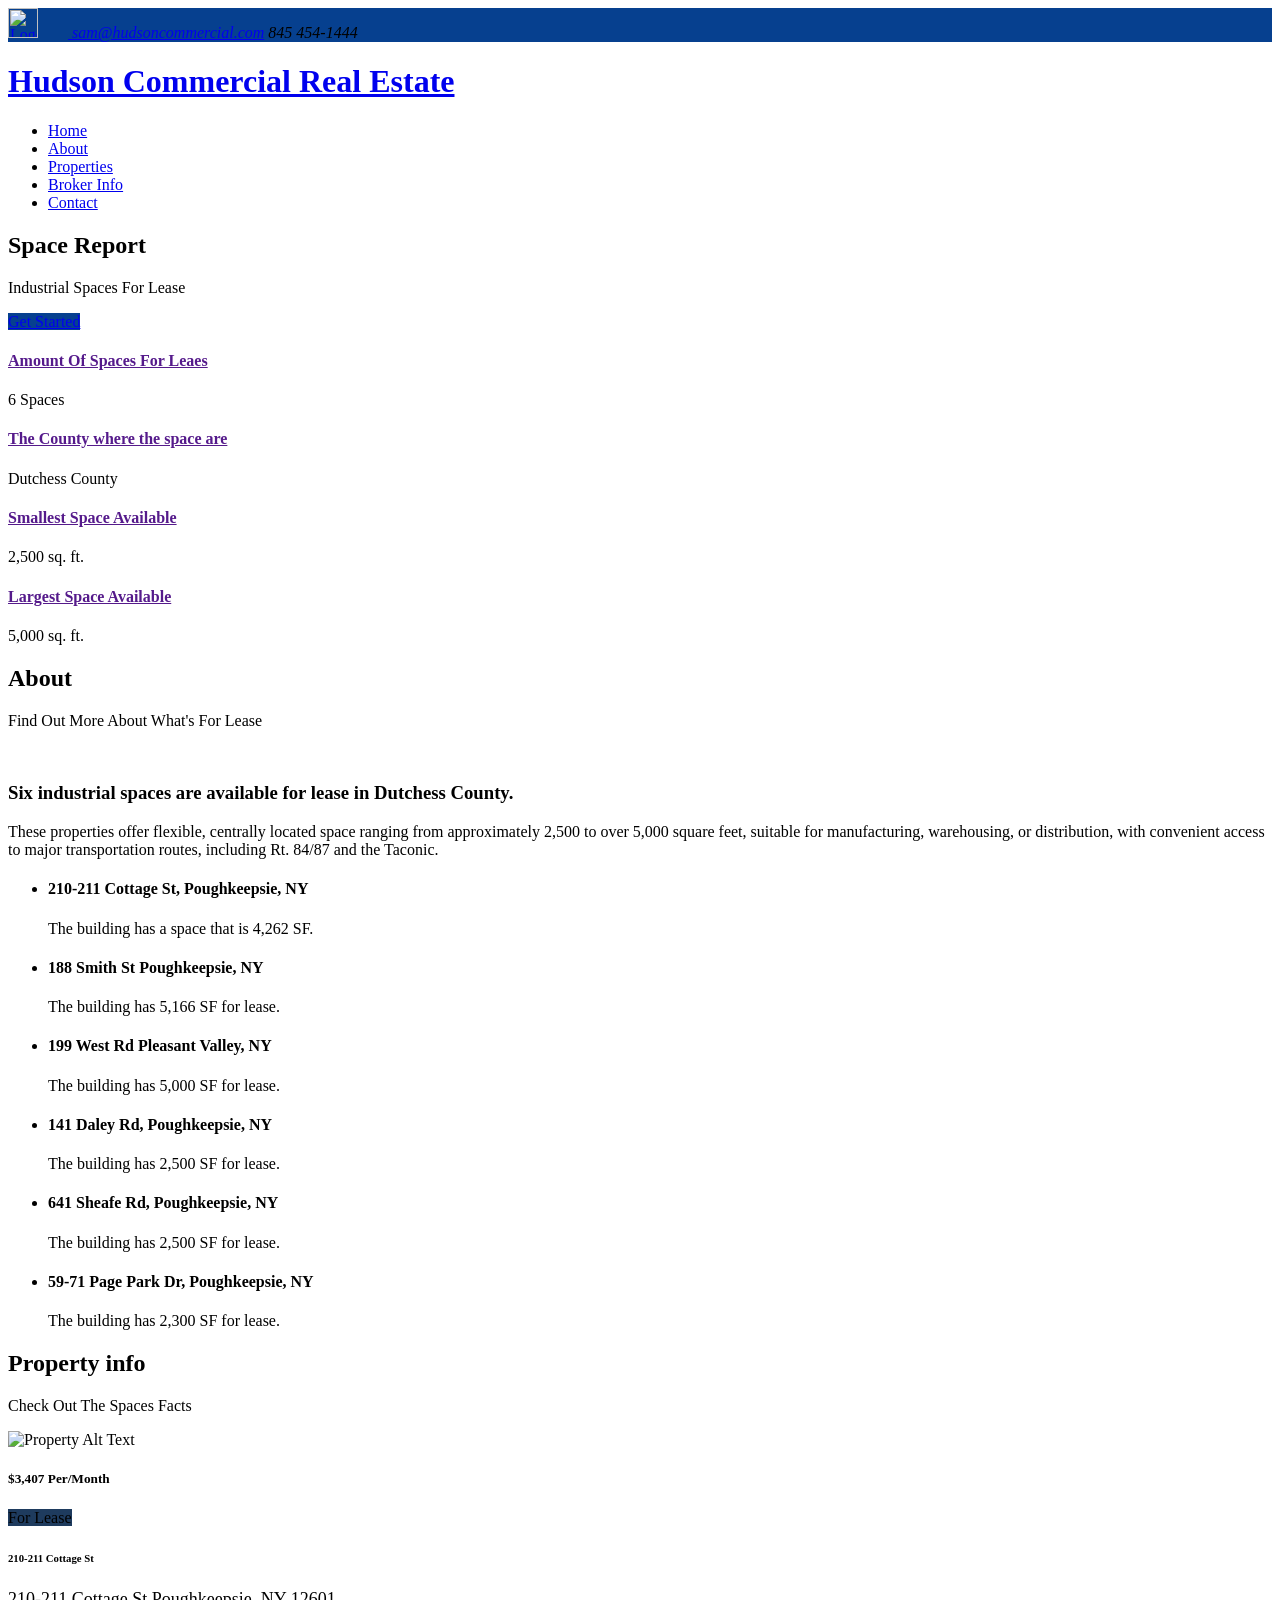
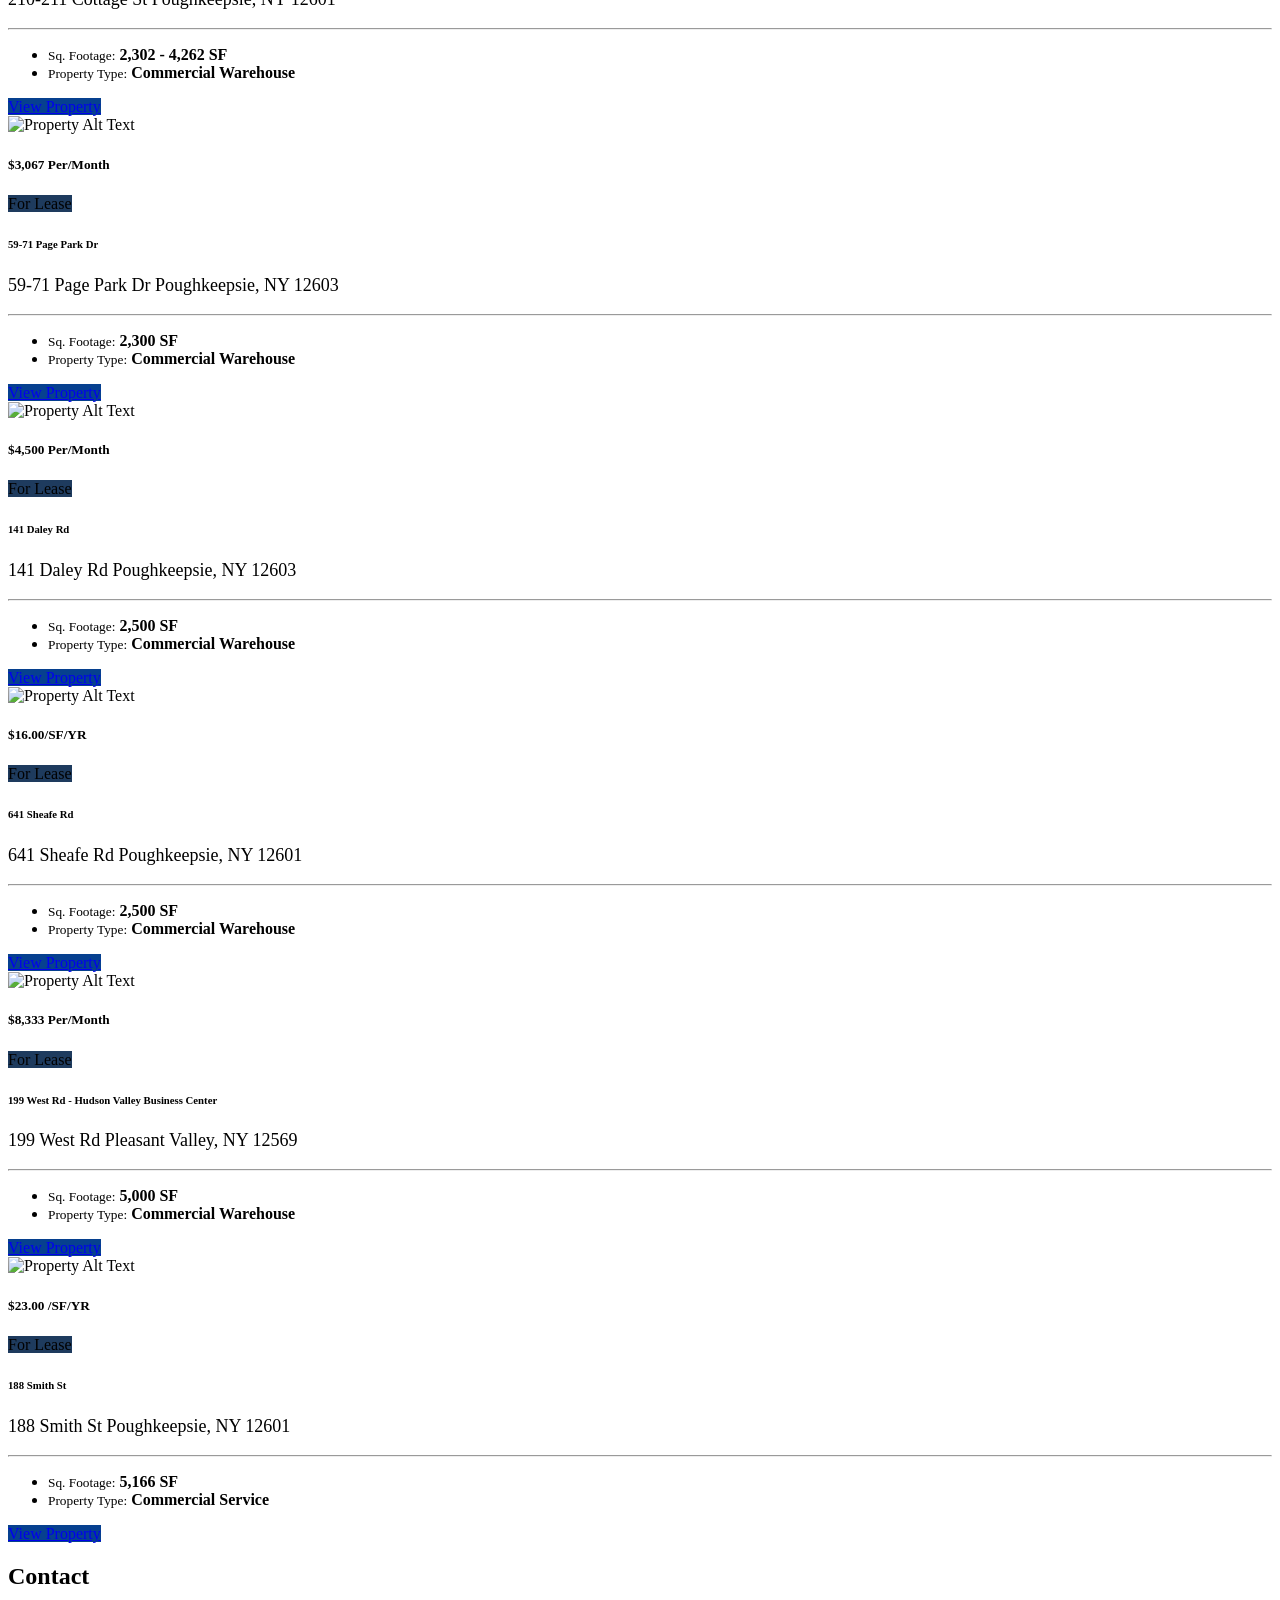
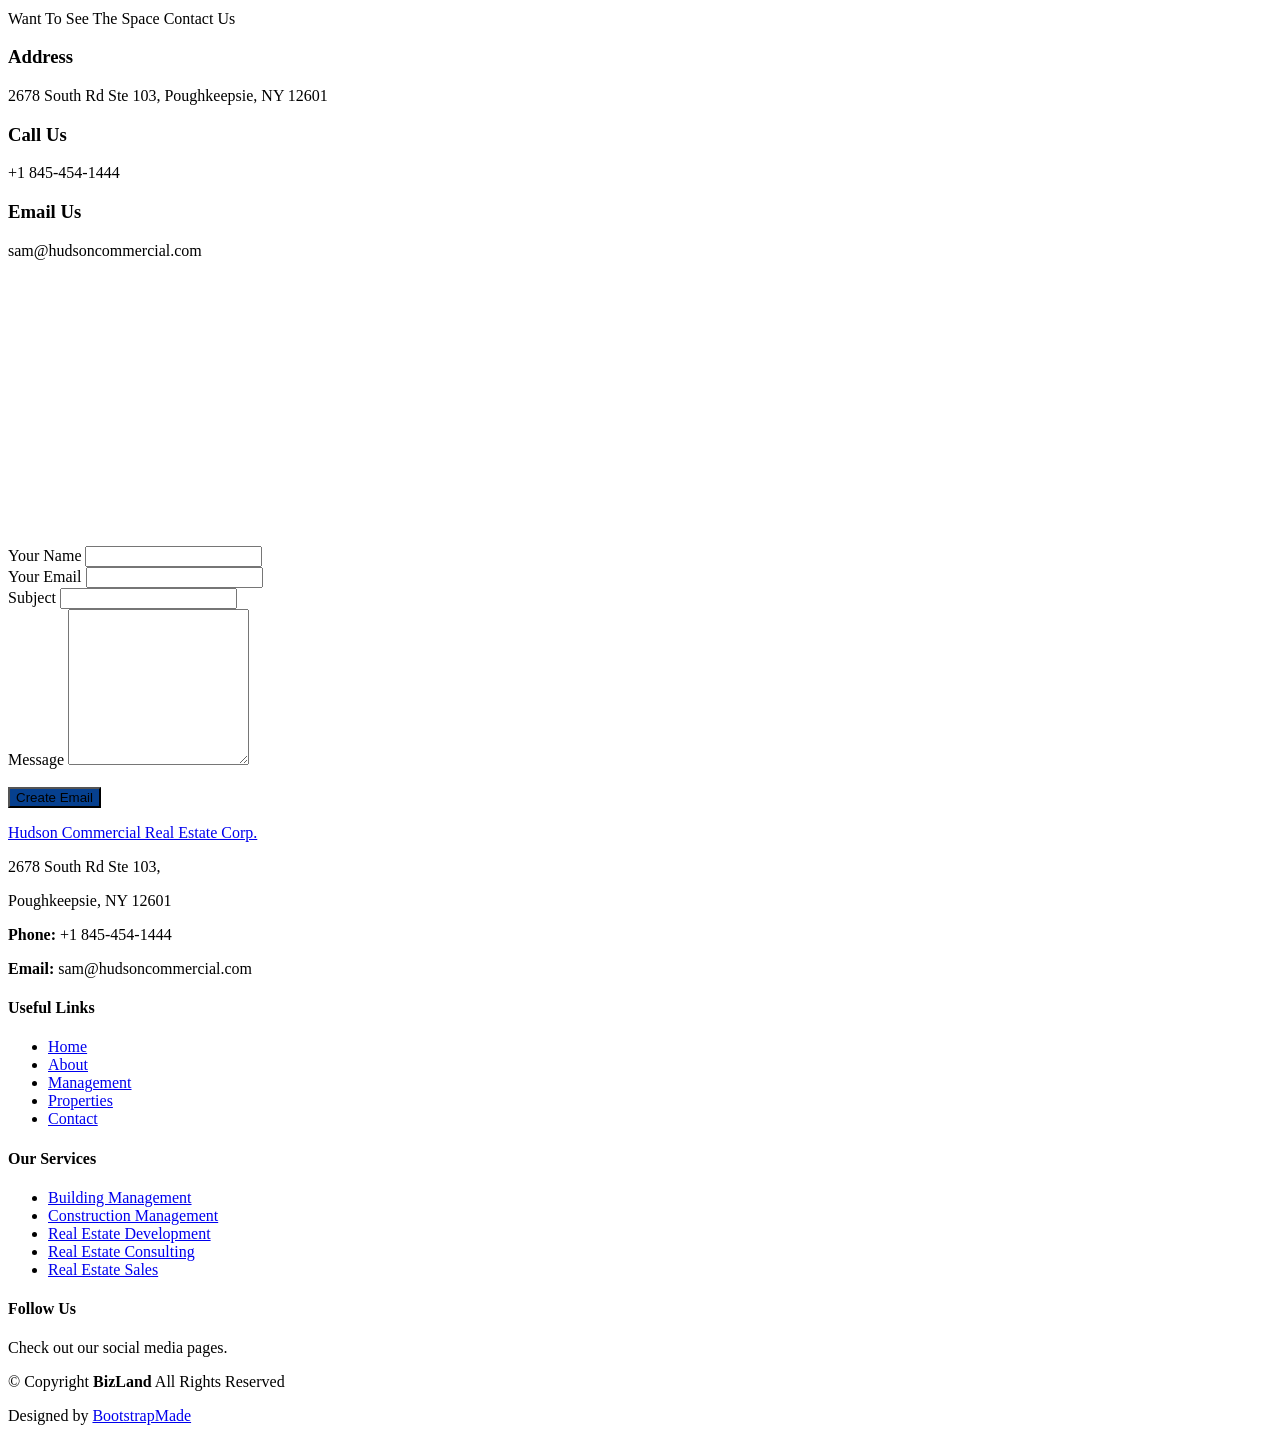
==== index.html @ bbd08343 "Add files via upload" ====
<html lang="en">
   <head>
      <meta charset="utf-8">
      <meta content="width=device-width, initial-scale=1.0" name="viewport">
      <title>Property Report</title>
      <meta name="description" content="">
      <meta name="keywords" content="">
      <!-- Favicons -->
      <link href="assets/img/favicon.png" rel="icon">
      <link href="assets/img/apple-touch-icon.png" rel="apple-touch-icon">
      <!-- Fonts -->
      <link href="https://fonts.googleapis.com" rel="preconnect">
      <link href="https://fonts.gstatic.com" rel="preconnect" crossorigin="">
      <link href="https://fonts.googleapis.com/css2?family=Roboto:ital,wght@0,100;0,300;0,400;0,500;0,700;0,900;1,100;1,300;1,400;1,500;1,700;1,900&amp;family=Open+Sans:ital,wght@0,300;0,400;0,500;0,600;0,700;0,800;1,300;1,400;1,500;1,600;1,700;1,800&amp;family=Montserrat:ital,wght@0,100;0,200;0,300;0,400;0,500;0,600;0,700;0,800;0,900;1,100;1,200;1,300;1,400;1,500;1,600;1,700;1,800;1,900&amp;display=swap" rel="stylesheet">
      <!-- Vendor CSS Files -->
      <link href="assets/vendor/bootstrap/css/bootstrap.min.css" rel="stylesheet">
      <link href="assets/vendor/bootstrap-icons/bootstrap-icons.css" rel="stylesheet">
      <link href="assets/vendor/aos/aos.css" rel="stylesheet">
      <link href="assets/vendor/glightbox/css/glightbox.min.css" rel="stylesheet">
      <link href="assets/vendor/swiper/swiper-bundle.min.css" rel="stylesheet">
      <!-- Main CSS File -->
      <link href="assets/css/main.css" rel="stylesheet">
      <!-- =======================================================
         * Template Name: BizLand
         * Template URL: https://bootstrapmade.com/bizland-bootstrap-business-template/
         * Updated: Dec 05 2024 with Bootstrap v5.3.3
         * Author: BootstrapMade.com
         * License: https://bootstrapmade.com/license/
         ======================================================== -->
      <style type="text/css">
         .hudson-background { background: rgb(30, 59, 94, 1.0) !important; }
         .theam-background {background: rgb(6, 64, 143, 1.0) !important; }
         .hudson-color {color: rgb(6, 64, 143, 1.0) !important; }
         .hudson-color-2 { color: rgb(30, 59, 94, 1.0) !important; }
         .navbar-logo {
         width: 30px; /* Adjust size as needed for a 'small' navbar */
         height: 30px; /* Must be equal to width for a perfect circle */
         margin-right: 30px;  }
         .info-image-1 { background: url(assets/img/5-Orchard-Dr-Gardiner-NY-Building-Photo-1-LargeHighDefinition.jpeg) !important;  width: 100%;
         background-repeat: no-repeat !important; /* Prevents the image from tiling */
         background-position: left top !important; /* Positions the image to the left and centers it vertically */
         background-size: 100% 50%  !important; /* The image will take up 50% of the div's width and 100% of its height */  }
         .info-image-2 { background: url(assets/img/5-Orchard-Dr-Gardiner-NY-Building-Photo-2-LargeHighDefinition.jpeg) !important; background-size: cover; object-fit: cover;  }
         .info-image-3 { background: url(assets/img/5-Orchard-Dr-Gardiner-NY-Building-Photo-3-LargeHighDefinition.jpeg) !important;  background-size: cover; object-fit: cover; }
         .info-image-4 { background: url(assets/img/5-Orchard-Dr-Gardiner-NY-Building-Photo-4-LargeHighDefinition.jpeg) !important; background-size: cover;  }
         .info-image-5 { background: url(assets/img/5-Orchard-Dr-Gardiner-NY-Building-Photo-5-LargeHighDefinition.jpeg) !important; background-size: cover;  }
         .info-image-6 { background: url(assets/img/5-Orchard-Dr-Gardiner-NY-Building-Photo-71-LargeHighDefinition.jpeg) !important; background-size: cover;  }
         .icon-box { position: absolute; top: 48%; /* 1. Specify a width to prevent stretching to full container width */
         right: 10; /* Move the left edge to the center of the container */
         left: 50%;
         transform: translateX(-50%); /* Shift the div back by half of its own width */ background: rgb(6, 64, 143, 1.0) !important; padding-left: 1em; padding-right: 1em; padding-top:  .4em; padding-bottom: .4em;  
         border-radius: 50%; } .icon-box i {font-size: 2em !important; color: white;}
         .map-container {
         display: none; /* Initially hide the iframe wrappers */
         }
         .modal-overlay {
         position: fixed !important;
         top: 0 !important;
         left: 0 !important;
         width: 100% !important;
         height: 100% !important;
         display: flex !important;
         justify-content: center !important; /* Horizontally center */
         align-items: center !important; /* Vertically center */
         overflow-y: auto !important; /* Allows scrolling if content is too long */
         z-index: 1000 !important; /* Ensure it's above other content */
         }
         .modal-content {
         /* Add max-height and overflow for internal scrolling if needed */
         max-height: 90vh !important; /* Example: 90% of viewport height */
         overflow-y: auto !important;
         /* Other styling like background, padding, width, etc. */
         }
         .card-pargh { font-size: 18px !important; }
         .description-area {
         /* Optional: Add some padding and a subtle background for visual separation */
         padding: 19px;
         background-color: #f9f9f9;
         border: 1px solid #ddd;
         margin: 19px 0;
         }
         .description-area h2 {
         /* Align the H2 heading to the left */
         text-align: left;
         /* Custom font color for the H2 */
         color: #333333; /* Dark gray for good contrast */
         /* Optional: Add some bottom margin to space it from the paragraph */
         margin-bottom: 15px;
         }
         .description-area p {
         /* Align the paragraphs to the left (default, but good practice to be explicit) */
         text-align: left;
         /* Set a specific line height for improved readability */
         /* A unitless value (like 1.6) is often recommended as it's relative to the font size */
         line-height: 1.6;
         /* Custom font color for the paragraphs */
         color: #666666; /* Medium gray for body text */
         /* Optional: Add some margin between paragraphs */
         margin-bottom: 10px; font-size: 18px;
         }
      </style>
   </head>
   <body class="index-page" data-aos-easing="ease-in-out" data-aos-duration="600" data-aos-delay="0" style="">
      <header id="header" class="header sticky-top" style="">
         <div class="topbar d-flex align-items-center theam-background">
            <div class="container d-flex justify-content-center justify-content-md-between">
               <div class="contact-info d-flex align-items-center">
                  <a class="navbar-brand" href="#">
                     <!-- Your circular logo image -->
                     <img src="assets/img/hudson-logo.png" alt="Logo" class="rounded-circle navbar-logo">
                  </a>
                  <i class="bi bi-envelope d-flex align-items-center"><a href="mailto:contact@example.com">sam@hudsoncommercial.com</a></i>
                  <i class="bi bi-phone d-flex align-items-center ms-4"><span> 845 454-1444</span></i> 
               </div>
               <div class="social-links d-none d-md-flex align-items-center">
                  <a href="#" class="twitter"><i class="bi bi-twitter-x"></i></a>
                  <a href="#" class="facebook"><i class="bi bi-facebook"></i></a>
                  <a href="#" class="instagram"><i class="bi bi-instagram"></i></a>
                  <a href="#" class="linkedin"><i class="bi bi-linkedin"></i></a>
               </div>
            </div>
         </div>
         <!-- End Top Bar -->
         <div class="branding d-flex align-items-cente ">
            <div class="container position-relative d-flex align-items-center justify-content-between ">
               <a href="index.html" class="logo d-flex align-items-center">
                  <!-- Uncomment the line below if you also wish to use an image logo -->
                  <!-- <img src="assets/img/logo.png" alt=""> -->
                  <h1 class="sitename">Hudson Commercial Real Estate</h1>
               </a>
               <nav id="navmenu" class="navmenu">
                  <ul>
                     <li><a href="#hero" class="active">Home</a></li>
                     <li><a href="#about" class="">About</a></li>
                     <li><a href="#services" class="">Properties</a></li>
                     <li><a href="#contact">Broker Info</a></li>
                     <li><a href="https://hudsoncommercial.com/contact-us/">Contact</a></li>
                  </ul>
                  <i class="mobile-nav-toggle d-xl-none bi bi-list"></i>
               </nav>
            </div>
         </div>
      </header>
      <div class="map-container">
         <div class="iframe-wrapper iframe-wrapper-1" id="iframe-wrapper-1"><iframe src="https://www.google.com/maps/embed?pb=!1m18!1m12!1m3!1d3060.1870969831466!2d-73.91137085!3d41.70460755!2m3!1f0!2f0!3f0!3m2!1i1024!2i768!4f13.1!3m3!1m2!1s0x89dd3e400e9f55cb%3A0x87702b2f8b1eff83!2s211%20Cottage%20St%2C%20Poughkeepsie%2C%20NY%2012601!5e1!3m2!1sen!2sus!4v1775674823720!5m2!1sen!2sus" width="100%" height="450" style="border:0;" allowfullscreen="" loading="lazy" referrerpolicy="no-referrer-when-downgrade"> </iframe></div>
         <div class="iframe-wrapper iframe-wrapper-2" id="iframe-wrapper-2"><iframe src="https://www.google.com/maps/embed?pb=!1m18!1m12!1m3!1d3061.000473585792!2d-73.869902!3d41.687515!2m3!1f0!2f0!3f0!3m2!1i1024!2i768!4f13.1!3m3!1m2!1s0x89dd3fa36d5b34f7%3A0x848980ee70659f3c!2s59-71%20Page%20Park%20Dr%2C%20Poughkeepsie%2C%20NY%2012603!5e1!3m2!1sen!2sus!4v1775678125288!5m2!1sen!2sus" width="100%" height="450" style="border:0;" allowfullscreen="" loading="lazy" referrerpolicy="no-referrer-when-downgrade"> </iframe></div>
         <div class="iframe-wrapper iframe-wrapper-3" id="iframe-wrapper-3"><iframe src="https://www.google.com/maps/embed?pb=!1m18!1m12!1m3!1d3063.14643917421!2d-73.861043!3d41.64239149999999!2m3!1f0!2f0!3f0!3m2!1i1024!2i768!4f13.1!3m3!1m2!1s0x89dd3f4ba29a5469%3A0xeea9fef266dafb98!2s141%20Daley%20Rd%2C%20Poughkeepsie%2C%20NY%2012603!5e1!3m2!1sen!2sus!4v1775676896110!5m2!1sen!2sus" width="100%" height="450" style="border:0;" allowfullscreen="" loading="lazy" referrerpolicy="no-referrer-when-downgrade"> </iframe></div>
         <div class="iframe-wrapper iframe-wrapper-4" id="iframe-wrapper-4"><iframe src="https://www.google.com/maps/embed?pb=!1m18!1m12!1m3!1d3063.5856989203385!2d-73.92043009999999!3d41.633150199999996!2m3!1f0!2f0!3f0!3m2!1i1024!2i768!4f13.1!3m3!1m2!1s0x89dd3943888a9257%3A0x2d242b1c44c6fe84!2s641%20Sheafe%20Rd%2C%20Poughkeepsie%2C%20NY%2012601!5e1!3m2!1sen!2sus!4v1775679401184!5m2!1sen!2sus" width="100%" height="450" style="border:0;" allowfullscreen="" loading="lazy" referrerpolicy="no-referrer-when-downgrade"> </iframe></div>
         <div class="iframe-wrapper iframe-wrapper-5" id="iframe-wrapper-5"></div>
         <div class="iframe-wrapper iframe-wrapper-6" id="iframe-wrapper-6"><iframe src="https://www.google.com/maps/embed?pb=!1m18!1m12!1m3!1d3058.0861478057527!2d-73.84411759999999!3d41.7487311!2m3!1f0!2f0!3f0!3m2!1i1024!2i768!4f13.1!3m3!1m2!1s0x89dd152b63036137%3A0xfafc36930ddccd22!2s199%20W%20Rd%2C%20Pleasant%20Valley%2C%20NY%2012569!5e1!3m2!1sen!2sus!4v1775679539633!5m2!1sen!2sus" width="100%" height="450" style="border:0;" allowfullscreen="" loading="lazy" referrerpolicy="no-referrer-when-downgrade"> </iframe></div>
         <div class="iframe-wrapper iframe-wrapper-7" id="iframe-wrapper-7"><iframe src="https://www.google.com/maps/embed?pb=!1m18!1m12!1m3!1d3059.9433695615894!2d-73.9117478!3d41.7097282!2m3!1f0!2f0!3f0!3m2!1i1024!2i768!4f13.1!3m3!1m2!1s0x89dd3e3e07d4f131%3A0x4b4c34282e385823!2s188%20Smith%20St%2C%20Poughkeepsie%2C%20NY%2012601!5e1!3m2!1sen!2sus!4v1775747627592!5m2!1sen!2sus" width="100%" height="450" style="border:0;" allowfullscreen="" loading="lazy" referrerpolicy="no-referrer-when-downgrade"> </iframe></div>
      </div>
      <div class="images-container">
         <ul class="image-carousel-ul-1" style="display: none;">
            <li>https://ahprd1cdn.csgpimgs.com/i2/NuUvurIJ-VdqM_gkvAG-KY5hFElKwYYz94vBrfq9hys/116/image.jpg</li>
            <li>https://ahprd1cdn.csgpimgs.com/i2/xMiUA_UReYCeS0p5wuU1pAgfZwQDkhMu0FxPTjTZ210/115/image.jpg</li>
            <li>https://ahprd1cdn.csgpimgs.com/i2/6PCxcMmse7Z_lY0U5V_CAw1Zz7S01igSC4N4bNVWdPg/115/image.jpg</li>
         </ul>
         <ul class="image-carousel-ul-2" style="display: none;">
            <li>https://ahprd1cdn.csgpimgs.com/i2/sRUMAVTJGWnsOvuWjMdIC75r_i6dR8Ukw2QbmXzZLYM/116/image.jpg</li>
            <li>https://ahprd1cdn.csgpimgs.com/i2/fqxgM85B303MPTmJGvmmfTelv9K7gBVQHZ4z7GUh2WQ/116/image.jpg</li>
            <li>https://ahprd1cdn.csgpimgs.com/i2/L8qHOyGFGd97J11oWTTYLD3X0ZVKF48drXFomi6f7Mo/116/image.jpg</li>
         </ul>
         <ul class="image-carousel-ul-3" style="display: none;">
            <li>https://ahprd1cdn.csgpimgs.com/i2/YgAiqptpr4pjtHTENX58vfKWBln6x2o9dJBPz8ZYHjI/116/image.jpg</li>
            <li>https://ahprd1cdn.csgpimgs.com/i2/DjPdha6n4rSc9tHDyuaZBM04WUWZFbtBk7QdCmOiJ-4/116/image.jpg</li>
            <li>https://ahprd1cdn.csgpimgs.com/i2/v_Cjs3R5kFL1kP55_XYhRzx1KPRqh-X9a6ufdOJ5GX0/116/image.jpg</li>
         </ul>
         <ul class="image-carousel-ul-4" style="display: none;">
            <li>https://ahprd1cdn.csgpimgs.com/i2/CeH___U27_6OOO7dNR3dTCDh5ZsmYHaEdU9Uo0lATpQ/116/image.jpg</li>
            <li>https://ahprd1cdn.csgpimgs.com/i2/ImwI_1AhLgUgXvNW4Z9T6J8dgHGnA-cSgDVrffLQvPA/116/image.jpg</li>
            <li>https://ahprd1cdn.csgpimgs.com/i2/SNzw0llweQvYObghaAS8Smqyy3SYS7PFJlpmCrlKXxA/116/image.jpg</li>
         </ul>
         <ul class="image-carousel-ul-6" style="display: none;">
            <li>https://ahprd1cdn.csgpimgs.com/i2/rIwuqyXby-SIJmEpJfGdt4RLEw8y11_Y4O1RfsCxRZM/116/image.jpg</li>
            <li>https://ahprd1cdn.csgpimgs.com/i2/Q6kRyvmHsiBzavv6RWt7I8e3FkKjJXrkjgzHj17KbOg/116/image.jpg</li>
            <li>https://ahprd1cdn.csgpimgs.com/i2/OcvTzRtaAtm4kW-PC4L4R8Q6pW7H0JbILIBCVP5Zahc/116/image.jpg</li>
         </ul>
         <ul class="image-carousel-ul-7" style="display: none;">
            <li>https://ahprd1cdn.csgpimgs.com/i2/ZIwTBERGWwepySC6AuTWBY2Ad0F1JDrnmL4-8EE7mVM/116/image.jpg</li>
            <li>https://ahprd1cdn.csgpimgs.com/i2/6bi3Af6H5d0diRNvDKYJHGyUMtW8oQYz5fZuhV8tDTE/116/image.jpg</li>
            <li>https://ahprd1cdn.csgpimgs.com/i2/NECBscnmFGNXvLIsRT6YMB65DFAOrVWeDj1yxosEfBQ/116/image.jpg</li>
         </ul>
         <main class="main">
            <!-- Hero Section -->
            <section id="hero" class="hero section light-background">
               <div class="container">
                  <div class="row gy-4">
                     <div class="col-lg-6 order-2 order-lg-1 d-flex flex-column justify-content-center aos-init aos-animate" data-aos="zoom-out">
                        <h1> <span class="text-white">Space Report</span></h1>
                        <p class="text-white">Industrial Spaces For Lease</p>
                        <div class="d-flex">
                           <a href="#about" class="btn-get-started theam-background">Get Started</a>
                        </div>
                     </div>
                  </div>
               </div>
            </section>
            <!-- /Hero Section -->
            <!-- Featured Services Section -->
            <section id="featured-services" class="featured-services section">
               <div class="container">
                  <div class="row gy-4">
                     <div class="col-xl-3 col-md-6 d-flex aos-init aos-animate" data-aos="fade-up" data-aos-delay="100">
                        <div class="service-item  position-relative">
                           <div class="icon"><i class="bi bi-building"></i></div>
                           <h4><a href="" class="stretched-link">Amount Of Spaces For Leaes</a></h4>
                           <p>6 Spaces</p>
                        </div>
                     </div>
                     <!-- End Service Item -->
                     <div class="col-xl-3 col-md-6 d-flex aos-init aos-animate" data-aos="fade-up" data-aos-delay="200">
                        <div class="service-item  position-relative">
                           <div class="icon"><i class="bi bi-map"></i></div>
                           <h4><a href="" class="stretched-link">The County where the space are</a></h4>
                           <p>Dutchess County</p>
                        </div>
                     </div>
                     <!-- End Service Item -->
                     <div class="col-xl-3 col-md-6 d-flex aos-init aos-animate" data-aos="fade-up" data-aos-delay="300">
                        <div class="service-item  position-relative">
                           <div class="icon"><i class="bi bi-bounding-box-circles icon"></i></div>
                           <h4><a href="" class="stretched-link">Smallest Space Available 
                              </a>
                           </h4>
                           <p>2,500 sq. ft.</p>
                        </div>
                     </div>
                     <!-- End Service Item -->
                     <div class="col-xl-3 col-md-6 d-flex aos-init aos-animate" data-aos="fade-up" data-aos-delay="400">
                        <div class="service-item  position-relative">
                           <div class="icon"><i class="bi bi-bounding-box-circles icon"></i></div>
                           <h4><a href="" class="stretched-link">Largest Space Available
                              </a>
                           </h4>
                           <p>5,000 sq. ft.</p>
                        </div>
                     </div>
                     <!-- End Service Item -->
                  </div>
               </div>
            </section>
            <!-- /Featured Services Section -->
            <!-- About Section -->
            <section id="about" class="about section light-background">
               <!-- Section Title -->
               <div class="container section-title aos-init aos-animate" data-aos="fade-up">
                  <h2>About</h2>
                  <p><span>Find Out More</span> <span class="description-title"> About What's For Lease</span></p>
               </div>
               <!-- End Section Title -->
               <div class="container">
                  <div class="row gy-3">
                     <div class="col-lg-6 aos-init aos-animate" data-aos="fade-up" data-aos-delay="100">
                        <img src="https://ahprd1cdn.csgpimgs.com/i2/t_MPcFRcac7rGZuu7KFJRXldT0KovMXsyDG348RxuHg/116/image.jpg" alt="" class="img-fluid">
                        <img src="https://ahprd1cdn.csgpimgs.com/i2/ZqhGUkuxzmQEkLInpJs2rgpmDDu73T2DAAThCFLs9tw/116/image.jpg " alt="" class="img-fluid mt-3"> 
                     </div>
                     <div class="col-lg-6 d-flex flex-column justify-content-center aos-init aos-animate" data-aos="fade-up" data-aos-delay="200">
                        <div class="about-content ps-0 ps-lg-3">
                           <h3>Six industrial spaces are available for lease in Dutchess County.</h3>
                           <p class="fst-italic">
                              These properties offer flexible, centrally located space ranging from approximately 2,500 to over 5,000 square feet, suitable for manufacturing, warehousing, or distribution, with convenient access to major transportation routes, including Rt. 84/87 and the Taconic. 
                           </p>
                           <ul>
                              <li>
                                 <i class="bi bi-building"></i>
                                 <div>
                                    <h4>210-211 Cottage St, Poughkeepsie, NY  </h4>
                                    <p>The building has a space that is 4,262 SF.</p>
                                 </div>
                              </li>
                              <li>
                                 <i class="bi bi-building"></i>
                                 <div>
                                    <h4>188 Smith St Poughkeepsie, NY</h4>
                                    <p>The building has 5,166 SF for lease.</p>
                                 </div>
                              </li>
                              <li>
                                 <i class="bi bi-building"></i>
                                 <div>
                                    <h4>199 West Rd Pleasant Valley, NY </h4>
                                    <p> 
                                       The building has 5,000 SF for lease.
                                    </p>
                                 </div>
                              </li>
                              <li>
                                 <i class="bi bi-building"></i>
                                 <div>
                                    <h4>141 Daley Rd, Poughkeepsie, NY </h4>
                                    <p> 
                                       The building has 2,500 SF for lease.
                                    </p>
                                 </div>
                              </li>
                              <li>
                                 <i class="bi bi-building"></i>
                                 <div>
                                    <h4>641 Sheafe Rd, Poughkeepsie, NY </h4>
                                    <p> 
                                       The building has 2,500 SF for lease.
                                    </p>
                                 </div>
                              </li>
                              <li>
                                 <i class="bi bi-building"></i>
                                 <div>
                                    <h4>59-71 Page Park Dr, Poughkeepsie, NY </h4>
                                    <p> 
                                       The building has 2,300  SF for lease.
                                    </p>
                                 </div>
                              </li>
                           </ul>
                        </div>
                     </div>
                  </div>
               </div>
            </section>
      </div>
      </div>
      <!-- Services Section -->
      <section id="services" class="services section">
      <!-- Section Title -->
      <div class="container section-title mb-4 card-container aos-init aos-animate" data-aos="fade-up" id="property-cards-container">
      <h2>Property info</h2>
      <p class="mb-4"><span>Check Out The</span> <span class="description-title">Spaces Facts</span></p>
      <div class="row mt-4 property-row">
      <div class="col-lg-4 col-md-6 aos-init aos-animate" data-aos="fade-up" data-aos-delay="500">
      <div class="card h-100 shadow-sm card-1" id="card-1">
      <!-- Property Image -->
      <img src="https://ahprd1cdn.csgpimgs.com/i2/NuUvurIJ-VdqM_gkvAG-KY5hFElKwYYz94vBrfq9hys/116/image.jpg" class="card-img-top" alt="Property Alt Text">
      <div class="">
      <i class=""></i>       
      </div>
      <!-- Card Body Content -->
      <div class="card-body">
      <!-- Price and Property Type -->
      <div class="d-flex justify-content-between align-items-center mb-2">
      <h5 class="card-title mb-0">$3,407 Per/Month</h5>
      <span class="badge hudson-background text-white">For Lease</span>
      </div>
      <!-- Property Title/Name -->
      <h6 class="card-subtitle mb-2 text-muted">210-211 Cottage St</h6>
      <!-- Location -->
      <p class="card-text card-pargh">
      <i class="fas fa-map-marker-alt"></i> 210-211 Cottage St Poughkeepsie, NY 12601
      </p>
      <hr>
      <!-- Key Specs -->
      <ul class="list-group list-group-flush">
      <li class="list-group-item d-flex justify-content-between align-items-center">
      <small>Sq. Footage:</small>
      <strong> 2,302 - 4,262 SF </strong>  
      </li>
      <li class="list-group-item d-flex justify-content-between align-items-center">
      <small>Property Type:</small>
      <strong>Commercial Warehouse</strong>
      </li>
      </ul>
      </div>
      <!-- Card Footer / Action Button -->
      <div class="card-footer">
      <a href="#" class="btn theam-background text-white w-100" data-bs-toggle="modal" data-bs-target="#myLargeModal" data-target="#myLargeModal" data-street-address="210-211 Cottage St Poughkeepsie, NY 12601" data-building-name="210-211 Cottage St" data-property-type="Warehouse" data-price="$3,407 per month" data-description="The property is 210-211 Cottage St, a Warehouse building located in Fishkill Submarket. The buildings location is 210-211 Cottage St Poughkeepsie, NY 12601. This is a Warehouse building that sits on a 3.23 AC Lot and was built in 1968. What is available to lease at this location is 2,302 SF. The max amount of space you can lease here would be 4,262 SF. The onwers are asking for rent $3,407 - 
         $8,908 Per Month" data-year-built="1968" data-zoning="LI" data-square-feet="2,302 SF" data-smallest-space="540 SF" data-lease-type="Modified Gross" data-drive-ins="1 tot./12' w x 12' h" data-land-acres="3.23 AC" data-property-county="Fishkill Submarket" data-property-map="iframe-wrapper-1" data-modal-images="image-carousel-ul-1"> View Property</a>
      </div>
      </div>
      </div>
      <!-- End Service Item -->
      <div class="col-lg-4 col-md-6 aos-init aos-animate" data-aos="fade-up" data-aos-delay="500">
      <div class="card h-100 shadow-sm card-2" id="card-2">
      <!-- Property Image -->
      <img src="https://ahprd1cdn.csgpimgs.com/i2/sRUMAVTJGWnsOvuWjMdIC75r_i6dR8Ukw2QbmXzZLYM/116/image.jpg" class="card-img-top" alt="Property Alt Text">
      <div class="">
      <i class=""></i>       
      </div>
      <!-- Card Body Content -->
      <div class="card-body">
      <!-- Price and Property Type -->
      <div class="d-flex justify-content-between align-items-center mb-2">
      <h5 class="card-title mb-0">$3,067 Per/Month</h5>
      <span class="badge hudson-background text-white">For Lease</span>
      </div>
      <!-- Property Title/Name -->
      <h6 class="card-subtitle mb-2 text-muted">59-71 Page Park Dr</h6>
      <!-- Location -->
      <p class="card-text card-pargh">
      <i class="fas fa-map-marker-alt"></i> 59-71 Page Park Dr Poughkeepsie, NY 12603
      </p>
      <hr>
      <!-- Key Specs -->
      <ul class="list-group list-group-flush">
      <li class="list-group-item d-flex justify-content-between align-items-center">
      <small>Sq. Footage:</small>
      <strong>2,300 SF </strong>  
      </li>
      <li class="list-group-item d-flex justify-content-between align-items-center">
      <small>Property Type:</small>
      <strong>Commercial Warehouse</strong>
      </li>
      </ul>
      </div>
      <!-- Card Footer / Action Button -->
      <div class="card-footer">
      <a href="#" class="btn theam-background text-white w-100" data-bs-toggle="modal" data-bs-target="#myLargeModal" data-target="#myLargeModal" data-street-address="59-71 Page Park Dr Poughkeepsie, NY 12603" data-building-name="59-71 Page Park Dr" data-property-type="Warehouse" data-price="$3,407 per month" data-description="The property is 59-71 Page Park Dr, a Warehouse building located in Fishkill Submarket. The buildings location is 59-71 Page Park Dr Poughkeepsie, NY 12603. This is a Warehouse building that sits on a 2.2 AC Lot and was built in 1962. What is available to lease at this location is 2,300 SF. The max amount of space you can lease here would be 6,236 SF. The onwers are asking for rent $3,067 per month" data-year-built="1962" data-zoning="IH" data-square-feet="2,300 SF" data-smallest-space="2,260 SF" data-lease-type="Modified Gross" data-drive-ins="2 tot." data-land-acres="2.20 AC" data-property-county="Fishkill Submarket" data-property-map="iframe-wrapper-2" data-modal-images="image-carousel-ul-2"> View Property</a>
      </div>
      </div>
      </div>
      <!-- End Service Item -->
      <div class="col-lg-4 col-md-6 aos-init aos-animate" data-aos="fade-up" data-aos-delay="500">
      <div class="card h-100 shadow-sm card-3" id="card-3">
      <!-- Property Image -->
      <img src="https://ahprd1cdn.csgpimgs.com/i2/YgAiqptpr4pjtHTENX58vfKWBln6x2o9dJBPz8ZYHjI/116/image.jpg" class="card-img-top" alt="Property Alt Text">
      <div class="">
      <i class=""></i>       
      </div>
      <!-- Card Body Content -->
      <div class="card-body">
      <!-- Price and Property Type -->
      <div class="d-flex justify-content-between align-items-center mb-2">
      <h5 class="card-title mb-0">$4,500 Per/Month</h5>
      <span class="badge hudson-background text-white">For Lease</span>
      </div>
      <!-- Property Title/Name -->
      <h6 class="card-subtitle mb-2 text-muted">141 Daley Rd</h6>
      <!-- Location -->
      <p class="card-text card-pargh">
      <i class="fas fa-map-marker-alt"></i> 141 Daley Rd Poughkeepsie, NY 12603
      </p>
      <hr>
      <!-- Key Specs -->
      <ul class="list-group list-group-flush">
      <li class="list-group-item d-flex justify-content-between align-items-center">
      <small>Sq. Footage:</small>
      <strong>2,500 SF </strong>  
      </li>
      <li class="list-group-item d-flex justify-content-between align-items-center">
      <small>Property Type:</small>
      <strong>Commercial Warehouse</strong>
      </li>
      </ul>
      </div>
      <!-- Card Footer / Action Button -->
      <div class="card-footer">
      <a href="#" class="btn theam-background text-white w-100" data-bs-toggle="modal" data-bs-target="#myLargeModal" data-target="#myLargeModal" data-street-address="141 Daley Rd Poughkeepsie, NY 12603" data-building-name="141 Daley Rd" data-property-type="Warehouse" data-price="$4,500 per month" data-description="The property is 141 Daley Rd, a Warehouse building located in Fishkill Submarket. The buildings location is 141 Daley Rd Poughkeepsie, NY 12603. This is a Warehouse building that sits on a 1.35 AC Lot and was built in 1980. What is available to lease at this location is 2,500 SF. The max amount of space you can lease here would be 2,500 SF. The onwers are asking for rent $4,500 Per Month" data-year-built="1980" data-zoning="C1" data-square-feet="2,500 SF" data-smallest-space="2,500 SF" data-lease-type="TBD" data-drive-ins="None" data-land-acres="1.35 AC" data-property-county="Fishkill Submarket" data-property-map="iframe-wrapper-3" data-modal-images="image-carousel-ul-3"> View Property</a>
      </div>
      </div>
      </div>
      <!-- End Service Item -->
      </div>
      <div class="row mt-4 property-row">
      <div class="col-lg-4 col-md-6 aos-init aos-animate" data-aos="fade-up" data-aos-delay="500">
      <div class="card h-100 shadow-sm card-4" id="card-4">
      <!-- Property Image -->
      <img src="https://ahprd1cdn.csgpimgs.com/i2/CeH___U27_6OOO7dNR3dTCDh5ZsmYHaEdU9Uo0lATpQ/116/image.jpg" class="card-img-top" alt="Property Alt Text">
      <div class="">
      <i class=""></i>       
      </div>
      <!-- Card Body Content -->
      <div class="card-body">
      <!-- Price and Property Type -->
      <div class="d-flex justify-content-between align-items-center mb-2">
      <h5 class="card-title mb-0">$16.00/SF/YR</h5>
      <span class="badge hudson-background text-white">For Lease</span>
      </div>
      <!-- Property Title/Name -->
      <h6 class="card-subtitle mb-2 text-muted">641 Sheafe Rd</h6>
      <!-- Location -->
      <p class="card-text card-pargh">
      <i class="fas fa-map-marker-alt"></i> 641 Sheafe Rd Poughkeepsie, NY 12601
      </p>
      <hr>
      <!-- Key Specs -->
      <ul class="list-group list-group-flush">
      <li class="list-group-item d-flex justify-content-between align-items-center">
      <small>Sq. Footage:</small>
      <strong>2,500 SF </strong>  
      </li>
      <li class="list-group-item d-flex justify-content-between align-items-center">
      <small>Property Type:</small>
      <strong>Commercial Warehouse</strong>
      </li>
      </ul>
      </div>
      <!-- Card Footer / Action Button -->
      <div class="card-footer">
      <a href="#" class="btn theam-background text-white w-100" data-bs-toggle="modal" data-bs-target="#myLargeModal" data-target="#myLargeModal" data-street-address="641 Sheafe Rd Poughkeepsie, NY 12601" data-building-name="641 Sheafe Rd" data-property-type="Warehouse" data-price="$16.00 per sq. ft." data-description="The property is 641 Sheafe Rd, a Warehouse building located in Fishkill Submarket. The buildings location is 641 Sheafe Rd Poughkeepsie, NY 12601. This is a Warehouse building that sits on a 5.44 AC Lot and was built in 1980. What is available to lease at this location is 2,500 SF. The max amount of space you can lease here would be 2,500 SF. The onwers are asking for rent $16.00 per sq. ft." data-year-built="1980" data-zoning="OR" data-square-feet="2,500 SF" data-smallest-space="2,500 SF" data-lease-type="641 Sheafe Rd" data-drive-ins="5 tot./8' w x 10' h" data-land-acres="5.44 AC" data-property-county="Fishkill Submarket" data-property-map="iframe-wrapper-4" data-modal-images="image-carousel-ul-4"> View Property</a>
      </div>
      </div>
      </div>
      <!-- End Service Item -->
      <!-- End Service Item -->
      <div class="col-lg-4 col-md-6 aos-init aos-animate" data-aos="fade-up" data-aos-delay="500">
      <div class="card h-100 shadow-sm card-6" id="card-6">
      <!-- Property Image -->
      <img src="https://ahprd1cdn.csgpimgs.com/i2/rIwuqyXby-SIJmEpJfGdt4RLEw8y11_Y4O1RfsCxRZM/116/image.jpg" class="card-img-top" alt="Property Alt Text">
      <div class="">
      <i class=""></i>       
      </div>
      <!-- Card Body Content -->
      <div class="card-body">
      <!-- Price and Property Type -->
      <div class="d-flex justify-content-between align-items-center mb-2">
      <h5 class="card-title mb-0">$8,333 Per/Month </h5>
      <span class="badge hudson-background text-white">For Lease</span>
      </div>
      <!-- Property Title/Name -->
      <h6 class="card-subtitle mb-2 text-muted">199 West Rd - Hudson Valley Business Center</h6>
      <!-- Location -->
      <p class="card-text card-pargh">
      <i class="fas fa-map-marker-alt"></i> 199 West Rd Pleasant Valley, NY 12569
      </p>
      <hr>
      <!-- Key Specs -->
      <ul class="list-group list-group-flush">
      <li class="list-group-item d-flex justify-content-between align-items-center">
      <small>Sq. Footage:</small>
      <strong>5,000 SF </strong>  
      </li>
      <li class="list-group-item d-flex justify-content-between align-items-center">
      <small>Property Type:</small>
      <strong>Commercial Warehouse</strong>
      </li>
      </ul>
      </div>
      <!-- Card Footer / Action Button -->
      <div class="card-footer">
      <a href="#" class="btn theam-background text-white w-100" data-bs-toggle="modal" data-bs-target="#myLargeModal" data-target="#myLargeModal" data-street-address="199 West Rd - Hudson Valley Business Center Pleasant Valley, NY 12569" data-building-name="199 West Rd - Hudson Valley Business Center" data-property-type="Warehouse" data-price="$8,333 per month" data-description="The property is 199 West Rd - Hudson Valley Business Center, a Warehouse building located in Fishkill Submarket. The buildings location is 199 West Rd - Hudson Valley Business Center Pleasant Valley, NY 12569. This is a Warehouse building that sits on a 4.99 AC Lot and was built in 1979 / 2007. What is available to lease at this location is 5,000 SF. The max amount of space you can lease here would be 10,000 SF. The onwers are asking for rent $8,333 per month." data-year-built="5,000 - 10,000" data-zoning="OI" data-square-feet="5,000 SF" data-smallest-space="5,000 SF" data-lease-type="Triple Net" data-drive-ins="None" data-land-acres="4.99 AC" data-property-county="Fishkill Submarket" data-property-map="iframe-wrapper-6" data-modal-images="image-carousel-ul-6"> View Property</a>
      </div>
      </div>
      </div>
      <!-- End Service Item -->
      <div class="col-lg-4 col-md-6 aos-init aos-animate" data-aos="fade-up" data-aos-delay="500">
      <div class="card h-100 shadow-sm card-7" id="card-7">
      <!-- Property Image -->
      <img src="https://ahprd1cdn.csgpimgs.com/i2/ZIwTBERGWwepySC6AuTWBY2Ad0F1JDrnmL4-8EE7mVM/116/image.jpg" class="card-img-top" alt="Property Alt Text">
      <div class="">
      <i class=""></i>       
      </div>
      <!-- Card Body Content -->
      <div class="card-body">
      <!-- Price and Property Type -->
      <div class="d-flex justify-content-between align-items-center mb-2">
      <h5 class="card-title mb-0">$23.00 /SF/YR</h5>
      <span class="badge hudson-background text-white">For Lease</span>
      </div>      
      <!-- Property Title/Name -->
      <h6 class="card-subtitle mb-2 text-muted">188 Smith St</h6>
      <!-- Location -->
      <p class="card-text card-pargh">
      <i class="fas fa-map-marker-alt"></i> 188 Smith St Poughkeepsie, NY 12601
      </p>
      <hr>
      <!-- Key Specs -->
      <ul class="list-group list-group-flush">
      <li class="list-group-item d-flex justify-content-between align-items-center">
      <small>Sq. Footage:</small>
      <strong>5,166 SF </strong>  
      </li>
      <li class="list-group-item d-flex justify-content-between align-items-center">
      <small>Property Type:</small>
      <strong>Commercial Service</strong>
      </li>
      </ul>
      </div>
      <!-- Card Footer / Action Button -->
      <div class="card-footer">
      <a href="#" class="btn theam-background text-white w-100" data-bs-toggle="modal" data-bs-target="#myLargeModal" data-target="#myLargeModal" data-street-address="188 Smith St Poughkeepsie, NY 12601" data-building-name="188 Smith St" data-property-type="Service" data-price="$9,902 per month" data-description="The property is 188 Smith St, a Service building located in Fishkill Submarket. The buildings location is 188 Smith St Poughkeepsie, NY 12601. This is a Service building that sits on a 0.57 AC Lot and was built in 1910. What is available to lease at this location is 5,166 SF. The max amount of space you can lease here would be 5,166 SF. The onwers are asking for rent $9,902 per month." data-year-built="1910" data-zoning="C-1" data-square-feet="5,166 SF" data-smallest-space="5,166 SF" data-lease-type="Plus Utilities" data-drive-ins="4 tot." data-land-acres="0.57 AC" data-property-county="Fishkill Submarket" data-property-map="iframe-wrapper-7" data-modal-images="image-carousel-ul-7"> View Property</a>
      </div>
      </div>
      </div>
      </div>
      </div>
      <!-- End Section Title -->
      <div class="container mt-4">
      <div class="row gy-4">
      </div>
      </div>
      </section>
      <!-- Contact Section -->
      <section id="contact" class="contact section">
      <!-- Section Title -->
      <div class="container section-title aos-init" data-aos="fade-up">
      <h2>Contact</h2>
      <p><span>Want To See The Space</span> <span class="description-title">Contact Us</span></p>
      </div>
      <!-- End Section Title -->
      <div class="container aos-init" data-aos="fade-up" data-aos-delay="100">
      <div class="row gy-4">
      <div class="col-lg-5">
      <div class="info-wrap">
      <div class="info-item d-flex aos-init" data-aos="fade-up" data-aos-delay="200">
      <i class="bi bi-geo-alt flex-shrink-0"></i>
      <div>
      <h3>Address</h3>
      <p>2678 South Rd Ste 103, Poughkeepsie, NY 12601</p>
      </div>
      </div>
      <!-- End Info Item -->
      <div class="info-item d-flex aos-init" data-aos="fade-up" data-aos-delay="300">
      <i class="bi bi-telephone flex-shrink-0"></i>
      <div>
      <h3>Call Us</h3>
      <p>+1 845-454-1444</p>
      </div>
      </div>
      <!-- End Info Item -->
      <div class="info-item d-flex aos-init" data-aos="fade-up" data-aos-delay="400">
      <i class="bi bi-envelope flex-shrink-0"></i>
      <div>
      <h3>Email Us</h3>
      <p>sam@hudsoncommercial.com</p>
      </div>
      </div>
      <!-- End Info Item -->
      <iframe src="https://www.google.com/maps/embed?pb=!1m18!1m12!1m3!1d3061.73301709935!2d-73.9275804!3d41.6721162!2m3!1f0!2f0!3f0!3m2!1i1024!2i768!4f13.1!3m3!1m2!1s0x89dd3e99735bc1b1%3A0x9f001a5f7d3500d7!2s2678%20South%20Rd%20%23%20202%2C%20Poughkeepsie%2C%20NY%2012601!5e1!3m2!1sen!2sus!4v1775686737314!5m2!1sen!2sus"  style="border:0; width: 100%; height: 270px;" allowfullscreen="" loading="lazy" referrerpolicy="no-referrer-when-downgrade"></iframe> 
      </div>
      </div>
      <div class="col-lg-7">
      <form id="emailForm">
      <div class="row">
      <div class="col-md-6 mb-3"> <label for="name-field" class="pb-2">Your Name</label>  <input type="text" id="name" name="name" class="form-control" required></div>   <div class="col-md-6 mb-3">  <label for="email-field" class="pb-2">Your Email</label>
      <input type="email" class="form-control" name="email" id="email-field" > </div> </div>
      <div class="col-md-12 "><label for="subject-field" class="pb-2">Subject</label> <input type="text" id="subject" name="subject" class="form-control" required></div> 
      <label for="message-field" class="pb-2 mt-3">Message</label>
      <textarea id="message" name="message" class="form-control" rows="10" required></textarea><br><br>
      <div class="col-md-12 text-center">   <button class="btn theam-background text-white text-center btn-lg" type="button" onclick="sendEmail()">Create Email</button> </div>
      </form>
      </div>
      <!-- End Contact Form -->
      </div>
      </div>
      </section>
      <!-- /Contact Section -->
      </main>
      <footer id="footer" class="footer">
         <div class="container footer-top">
            <div class="row gy-4">
               <div class="col-lg-4 col-md-6 footer-about">
                  <a href="index.html" class="d-flex align-items-center">
                  <span class="sitename">Hudson Commercial Real Estate Corp.</span>
                  </a>
                  <div class="footer-contact pt-3">
                     <p>2678 South Rd Ste 103, </p>
                     <p>Poughkeepsie, NY 12601</p>
                     <p class="mt-3"><strong>Phone:</strong> <span>+1 845-454-1444</span></p>
                     <p><strong>Email:</strong> <span>sam@hudsoncommercial.com</span></p>
                  </div>
               </div>
               <div class="col-lg-2 col-md-3 footer-links">
                  <h4>Useful Links</h4>
                  <ul>
                     <li><a href="https://hudsoncommercial.com/frontpage/"><i class="bi bi-chevron-right"></i> Home</a></li>
                     <li><a href="https://hudsoncommercial.com/"><i class="bi bi-chevron-right"></i> About </a></li>
                     <li><a href="https://hudsoncommercial.com/management/"><i class="bi bi-chevron-right"></i> Management</a></li>
                     <li><a href="https://hudsoncommercial.com/"><i class="bi bi-chevron-right"></i> Properties</a></li>
                     <li><a href="https://hudsoncommercial.com/contact-us/"><i class="bi bi-chevron-right"></i> Contact</a></li>
                  </ul>
               </div>
               <div class="col-lg-2 col-md-3 footer-links">
                  <h4>Our Services</h4>
                  <ul>
                     <li><i class="bi bi-chevron-right"></i> <a href="#">Building Management</a></li>
                     <li><i class="bi bi-chevron-right"></i> <a href="#">Construction Management</a></li>
                     <li><i class="bi bi-chevron-right"></i> <a href="#">Real Estate Development</a></li>
                     <li><i class="bi bi-chevron-right"></i> <a href="#">Real Estate Consulting</a></li>
                     <li><i class="bi bi-chevron-right"></i> <a href="#">Real Estate Sales</a></li>
                  </ul>
               </div>
               <div class="col-lg-4 col-md-12">
                  <h4>Follow Us</h4>
                  <p>Check out our social media pages.</p>
                  <div class="social-links d-flex">
                     <a href="https://www.facebook.com/Hudson-Commercial-Real-Estate-Corp-111074927066980/?view_public_for=111074927066980/"><i class="bi bi-facebook"></i></a>
                     <a href="https://twitter.com/noah15977842"><i class="bi bi-twitter-x"></i></a>
                     <a href="https://www.instagram.com/hudson.commercial.real.estate/"><i class="bi bi-linkedin"></i></a>
                     <a href="https://www.instagram.com/hudson.commercial.real.estate/"><i class="bi bi-instagram"></i></a>
                  </div>
               </div>
            </div>
         </div>
         <div class="container copyright text-center mt-4">
            <p>© <span>Copyright</span> <strong class="px-1 sitename">BizLand</strong> <span>All Rights Reserved</span></p>
            <div class="credits">
               <!-- All the links in the footer should remain intact. -->
               <!-- You can delete the links only if you've purchased the pro version. -->
               <!-- Licensing information: https://bootstrapmade.com/license/ -->
               <!-- Purchase the pro version with working PHP/AJAX contact form: [buy-url] -->
               Designed by <a href="https://bootstrapmade.com/">BootstrapMade</a>
            </div>
         </div>
      </footer>
      <!-- Scroll Top -->
      <a href="#" id="scroll-top" class="scroll-top d-flex align-items-center justify-content-center"><i class="bi bi-arrow-up-short"></i></a>
      <!-- Preloader -->
      <!-- Large Modal -->
      <div class="modal fade" id="myLargeModal" tabindex="-1" aria-labelledby="myLargeModalLabel" aria-hidden="true" style="display: none;">
         <div class="modal-dialog modal-lg modal-dialog-scrollable" style="margin-top: -366.5px; margin-left: -400px; top: 50%; left: 50%; position: absolute;">
            <!-- This is the key class -->
            <div class="modal-content">
               <div class="modal-header">
                  <h5 class="modal-title" id="myLargeModalLabel">Property Report</h5>
                  <button type="button" class="btn-close" data-bs-dismiss="modal" aria-label="Close"></button>
               </div>
               <div class="modal-body" style="overflow: scroll;">
                  <div class="modal-body">
                     <!-- Carousel container -->
                     <div id="property-carousel" class="carousel slide" data-bs-ride="carousel">
                        <!-- Indicators/dots -->
                        <div class="carousel-indicators">
                           <button type="button" data-bs-target="#property-carousel" data-bs-slide-to="0" class="" aria-label="Slide 1"></button>
                           <button type="button" data-bs-target="#property-carousel" data-bs-slide-to="1" aria-label="Slide 2" class=""></button>
                           <button type="button" data-bs-target="#property-carousel" data-bs-slide-to="2" aria-label="Slide 3" class="active" aria-current="true"></button>
                        </div>
                        <!-- Content -->
                        <div class="carousel-inner" role="listbox">
                           <div class="carousel-item"><img src="https://ahprd1cdn.csgpimgs.com/i2/CeH___U27_6OOO7dNR3dTCDh5ZsmYHaEdU9Uo0lATpQ/116/image.jpg" class="d-block w-100"></div>
                           <div class="carousel-item"><img src="https://ahprd1cdn.csgpimgs.com/i2/ImwI_1AhLgUgXvNW4Z9T6J8dgHGnA-cSgDVrffLQvPA/116/image.jpg" class="d-block w-100"></div>
                           <div class="carousel-item active"><img src="https://ahprd1cdn.csgpimgs.com/i2/SNzw0llweQvYObghaAS8Smqyy3SYS7PFJlpmCrlKXxA/116/image.jpg" class="d-block w-100"></div>
                        </div>
                        <!-- Left and right controls/icons -->
                        <button class="carousel-control-prev" type="button" data-bs-target="#property-carousel" data-bs-slide="prev">
                        <span class="carousel-control-prev-icon" aria-hidden="true"></span>
                        <span class="visually-hidden">Previous</span>
                        </button>
                        <button class="carousel-control-next" type="button" data-bs-target="#property-carousel" data-bs-slide="next">
                        <span class="carousel-control-next-icon" aria-hidden="true"></span>
                        <span class="visually-hidden">Next</span>
                        </button>
                     </div>
                     <!-- <h4 class="" style=" margin-top: 0px; text-align: center;  background: rgb(32, 46, 64, 1.0); color: white; padding: 1em;"> 123 Main St</h4>   -->
                     <div class="row ">
                        <!-- Left Column: Property Description -->
                        <div class="card me-2 ms-2">
                           <div class="card-body">
                              <div class="panel panel-default property-card-info">
                                 <div class="container mt-4">
                                    <div class="d-flex justify-content-between align-items-center mb-2">
                                       <h2 class="mb-3 mt-3 hudson-color-2 w-100 "> <span class="property-name" id="modalPropertyAddress">641 Sheafe Rd</span> </h2>
                                       <span class="badge  text-white mt-0 pb-1 pt-2 " style="background: #dee2e6;">
                                          <h4 class="hudson-color">Property Information</h4>
                                       </span>
                                    </div>
                                    <hr>
                                    <div class="row">
                                       <!-- Left Column: Property Name & Address -->
                                       <div class="col-md-8 mb-4 ">
                                          <div class="d-flex align-items-center mb-3">
                                             <div class="d-inline-flex align-items-center justify-content-center p-2 theam-background text-white rounded-3 shadow-sm me-4 mt-0" style="width: 51px; height: 51px;">
                                                <i class="bi bi-geo-alt h3 m-0"></i>
                                             </div>
                                             <div>
                                                <h5 class="mb-0 hudson-color-2">Address</h5>
                                                <p class="mb-0 " id="modalstreetAddress">641 Sheafe Rd Poughkeepsie, NY 12601</p>
                                             </div>
                                          </div>
                                       </div>
                                       <div class="col-md-4">
                                          <!-- Inside the first col-md-6 div -->
                                          <div class="d-flex align-items-center mb-3">
                                             <div class="d-inline-flex align-items-center justify-content-center p-2 theam-background text-white rounded-3 shadow-sm me-4 mt-0" style="width: 51px; height: 51px;">
                                                <i class="bi bi-arrows-expand h3 m-0"></i>
                                             </div>
                                             <div>
                                                <h5 class="mb-0 hudson-color-2">Area</h5>
                                                <p class="mb-0 sq-ft" id="modalMaxContiguous">2,500 SF</p>
                                             </div>
                                          </div>
                                       </div>
                                    </div>
                                    <hr>
                                 </div>
                              </div>
                              <div class="description-area">
                                 <h4 class="property-h4-description  hudson-color-2" style="" id="modalDescription">Description</h4>
                                 <p class="pargh-property" id="modalPropertyDescription">The property is 641 Sheafe Rd, a Warehouse building located in Fishkill Submarket. The buildings location is 641 Sheafe Rd Poughkeepsie, NY 12601. This is a Warehouse building that sits on a 5.44 AC Lot and was built in 1980. What is available to lease at this location is 2,500 SF. The max amount of space you can lease here would be 2,500 SF. The onwers are asking for rent Withheld - CoStar Est. Rent $1 (Industrial) per sq. ft.</p>
                                 <h4 class="property-h4-description  hudson-color-2" style=" margin-top: .4em;">Property Facts</h4>
                                 <div class="row" style="color: black;">
                                    <div class="col-md-6">
                                       <ul class="fa-ul list-unstyled">
                                          <li><span class="fa-li"><i class="bi bi-check-circle hudson-color me-3"></i></span>For Lease: <span class="for-lase">Yes</span></li>
                                          <li><span class="fa-li"><i class="bi bi-check-circle hudson-color me-3"></i></span>Zoning:  <span class="zoning" id="modalZoning">OR</span></li>
                                          <li><span class="fa-li"><i class="bi bi-check-circle hudson-color me-3"></i></span>Price:  <span class="price" id="modalRent">Withheld</span></li>
                                          <li><span class="fa-li"><i class="bi bi-check-circle hudson-color me-3"></i></span>Year Built: <span class="year-built" id="modalYearBuilt">1980</span></li>
                                       </ul>
                                    </div>
                                    <div class="col-md-6">
                                       <ul class="fa-ul list-unstyled">
                                          <li><span class="fa-li"><i class="bi bi-check-circle hudson-color me-3"></i></span>Smallest Space: <span class="Smallest-Space" id="modalSmallestSpace">2,500 SF</span> 
                                          </li>
                                          <li><span class="fa-li"><i class="bi bi-check-circle hudson-color me-3"></i></span>Lease Type: <span class="lease-type" id="ModalLeaseType">641 Sheafe Rd</span></li>
                                          <li><span class="fa-li"><i class="bi bi-check-circle hudson-color me-3"></i></span>Drive Ins: <span class="drive-ins" id="modalDriveIns">5 tot./8' w x 10' h</span> </li>
                                          <li><span class="fa-li"><i class="bi bi-check-circle hudson-color me-3"></i></span>Land Acres <span class="land-acres" id="modalLandAcres">2.70 AC</span> </li>
                                       </ul>
                                    </div>
                                 </div>
                                 <h4 class="property-h4-description  hudson-color-2" style=" margin-top: .3em;">Location</h4>
                                 <div class="iframe-map-div">
                                    <div class="iframe-wrapper iframe-wrapper-4" id="iframe-wrapper-4"><iframe src="https://www.google.com/maps/embed?pb=!1m18!1m12!1m3!1d3063.5856989203385!2d-73.92043009999999!3d41.633150199999996!2m3!1f0!2f0!3f0!3m2!1i1024!2i768!4f13.1!3m3!1m2!1s0x89dd3943888a9257%3A0x2d242b1c44c6fe84!2s641%20Sheafe%20Rd%2C%20Poughkeepsie%2C%20NY%2012601!5e1!3m2!1sen!2sus!4v1775679401184!5m2!1sen!2sus" width="100%" height="450" style="border:0;" allowfullscreen="" loading="lazy" referrerpolicy="no-referrer-when-downgrade"> </iframe></div>
                                 </div>
                              </div>
                           </div>
                        </div>
                     </div>
                  </div>
                  <div class="modal-footer">
                     <button type="button" class="btn theam-background text-white" data-bs-dismiss="modal">Close Property Data</button>
                  </div>
               </div>
            </div>
         </div>
         <script src="assets/vendor/bootstrap/js/bootstrap.bundle.min.js"></script>
         <script src="assets/vendor/php-email-form/validate.js"></script>
         <script src="assets/vendor/aos/aos.js"></script>
         <script src="assets/vendor/glightbox/js/glightbox.min.js"></script>
         <script src="assets/vendor/waypoints/noframework.waypoints.js"></script>
         <script src="assets/vendor/purecounter/purecounter_vanilla.js"></script>
         <script src="assets/vendor/swiper/swiper-bundle.min.js"></script>
         <script src="assets/vendor/imagesloaded/imagesloaded.pkgd.min.js"></script>
         <script src="assets/vendor/isotope-layout/isotope.pkgd.min.js"></script>
         <!-- Main JS File -->
         <script src="assets/js/main.js"></script>
         <script src="https://code.jquery.com/jquery-3.4.1.min.js"></script>
         <script type="text/javascript">
            $('#myLargeModal').on('show.bs.modal', function (event) {
               var button = $(event.relatedTarget); // Button that triggered the modal
               var streetAddress = button.data('street-address');
               var maxContiguous = button.data('square-feet');
               var yearBuilt = button.data('year-built');
               var price = button.data('price');
               var description = button.data('description');
               var leaseType = button.data('lease-type');
               var zoning = button.data('zoning');
               var county = button.data('property-county');
               var landAcres = button.data('land-acres');
               var smallestSpace = button.data('smallest-space');
               var buildingName = button.data('building-name');
               var driveIns = button.data('drive-ins');
               var dataModalImages = button.data('modal-images')
               var propertyType = button.data('property-type');
            
               var modal = $(this);
            
               // Select the ul containing the image data
               var $imageUl = $('.' + dataModalImages); // Replace 'yourImageUlId' with the actual ID of your ul
               // Select the carousel inner container
               var $carouselInner = $('#property-carousel .carousel-inner');
               $carouselInner.empty();
            
               // Loop through each li element in the ul
               $imageUl.find('li').each(function (index) {
                  var imgSrc = $(this).text().trim(); // Get the text content (image src) from the li
            
                  // Create a new image tag and set its src
                  var newImg = $('<img>').attr('src', imgSrc).addClass('d-block w-100');
            
                  // Create a new carousel item
            
                  var carouselItem = $('<div>').addClass('carousel-item');
            
                  // Set the first item as active
                  if (index === 0) {
                     carouselItem.addClass('active');
                  }
                  // Append the image to the carousel item, and the item to the carousel inner
                  carouselItem.append(newImg);
                  $carouselInner.append(carouselItem);
            
            
               });
            
            
              
               $('.carousel').carousel();
            
            
               modal.find('.price').text(price);
               modal.find('#modalPropertyAddress').text(buildingName);
               modal.find('#modalstreetAddress').text(streetAddress);
               modal.find('#modalMaxContiguous').text(maxContiguous);
               modal.find('#modalPropertyType').text(propertyType);
               modal.find('#modalPropertyDescription').text(description);
               modal.find('#modalLandAcre').text(landAcres);
               modal.find('#ModalLeaseType').text(leaseType);
               modal.find('#modalCounty').text(county);
               modal.find('.zoning').text(zoning);
               modal.find('#modalSmallestSpace').text(smallestSpace);
               modal.find('#modalDriveIns').text(driveIns);
               modal.find('.year-built').text(yearBuilt);
               var buttonClass = button.data('property-map');
               var $iframeContainer = $('#myLargeModal .iframe-map-div');
               // 2. Remove all existing iframes from the container
               $iframeContainer.empty();
               console.log(".map-container current iframe ");
               console.log($(".map-container " + "." + button.data('property-map')).html());
               // Hide all iframe wrappers when modal closes // Hide all iframe wrappers when modal closes
               console.log($('.close').data('target-class'));
               $('.close').attr('target-class', buttonClass);
               // 2. Remove all existing iframes from the container
               // $iframeContainer.empty();
               $('.modal .close').attr('data-target-class', button.data('property-map'));
               var sourceDivContent = $('.' + button.data('property-map')).html();
               var divContent = $(".map-container " + "." + button.data('property-map')).clone();
               console.log(sourceDivContent);
               console.log($('.map-container'));
               $('.iframe-map-div').append(divContent);
               $('.' + button.data('property-map')).show();
            
            });
            
            $('#myLargeModal').on('hidden.bs.modal', function (event) {
               var buttonData = $('.close').data('target-class');
               // var $iframeContainer = $('#myLargeModal .iframe-map-div');
            
               // 2. Remove all existing iframes from the container
               // $iframeContainer.empty();
            
              
               // Hide all iframe wrappers when modal closes // Hide all iframe wrappers when modal closes
               console.log($('.close').data('target-class'));
               $('.' + buttonData).hide();
            });
            
            
              
            $('.modal').on('shown.bs.modal', function () {
               var modalDialog = $(this).find('.modal-dialog');
               var modalHeight = modalDialog.outerHeight();
               $('#iframeModal').on('hidden.bs.modal', function () {
                  $('#iframeContainer .iframe-wrapper').hide(); // Hide all iframe wrappers when modal closes
               });
            
               var modalWidth = modalDialog.outerWidth();
               modalDialog.css({
                  'margin-top': -modalHeight / 2,
                  'margin-left': -modalWidth / 2,
                  'top': '50%',
                  'left': '50%',
                  'position': 'absolute'
               });
            });
            
            
            // Start of add another property function
            $(document).ready(function () {

       
            
            
            
            
            function sendEmail() {
            // 1. Get input values
            var name = document.getElementById("name").value;
            var subject = document.getElementById("subject").value;
            var message = document.getElementById("message").value;
            var to = "sam@hudsoncommercial.com";
            
            // 2. Format the email body with proper spacing
            var body = "Name: " + name + "\r\n\r\nMessage:\r\n" + message;
            
            // 3. Create and open the mailto link, encoding the entire body properly
            window.location.href = "mailto:" + to + 
            "?subject=" + encodeURIComponent(subject) + 
            "&body=" + encodeURIComponent(body);
            
          



            }   }); 
            
         </script>
      </div>

   
  

   </body>


</html>
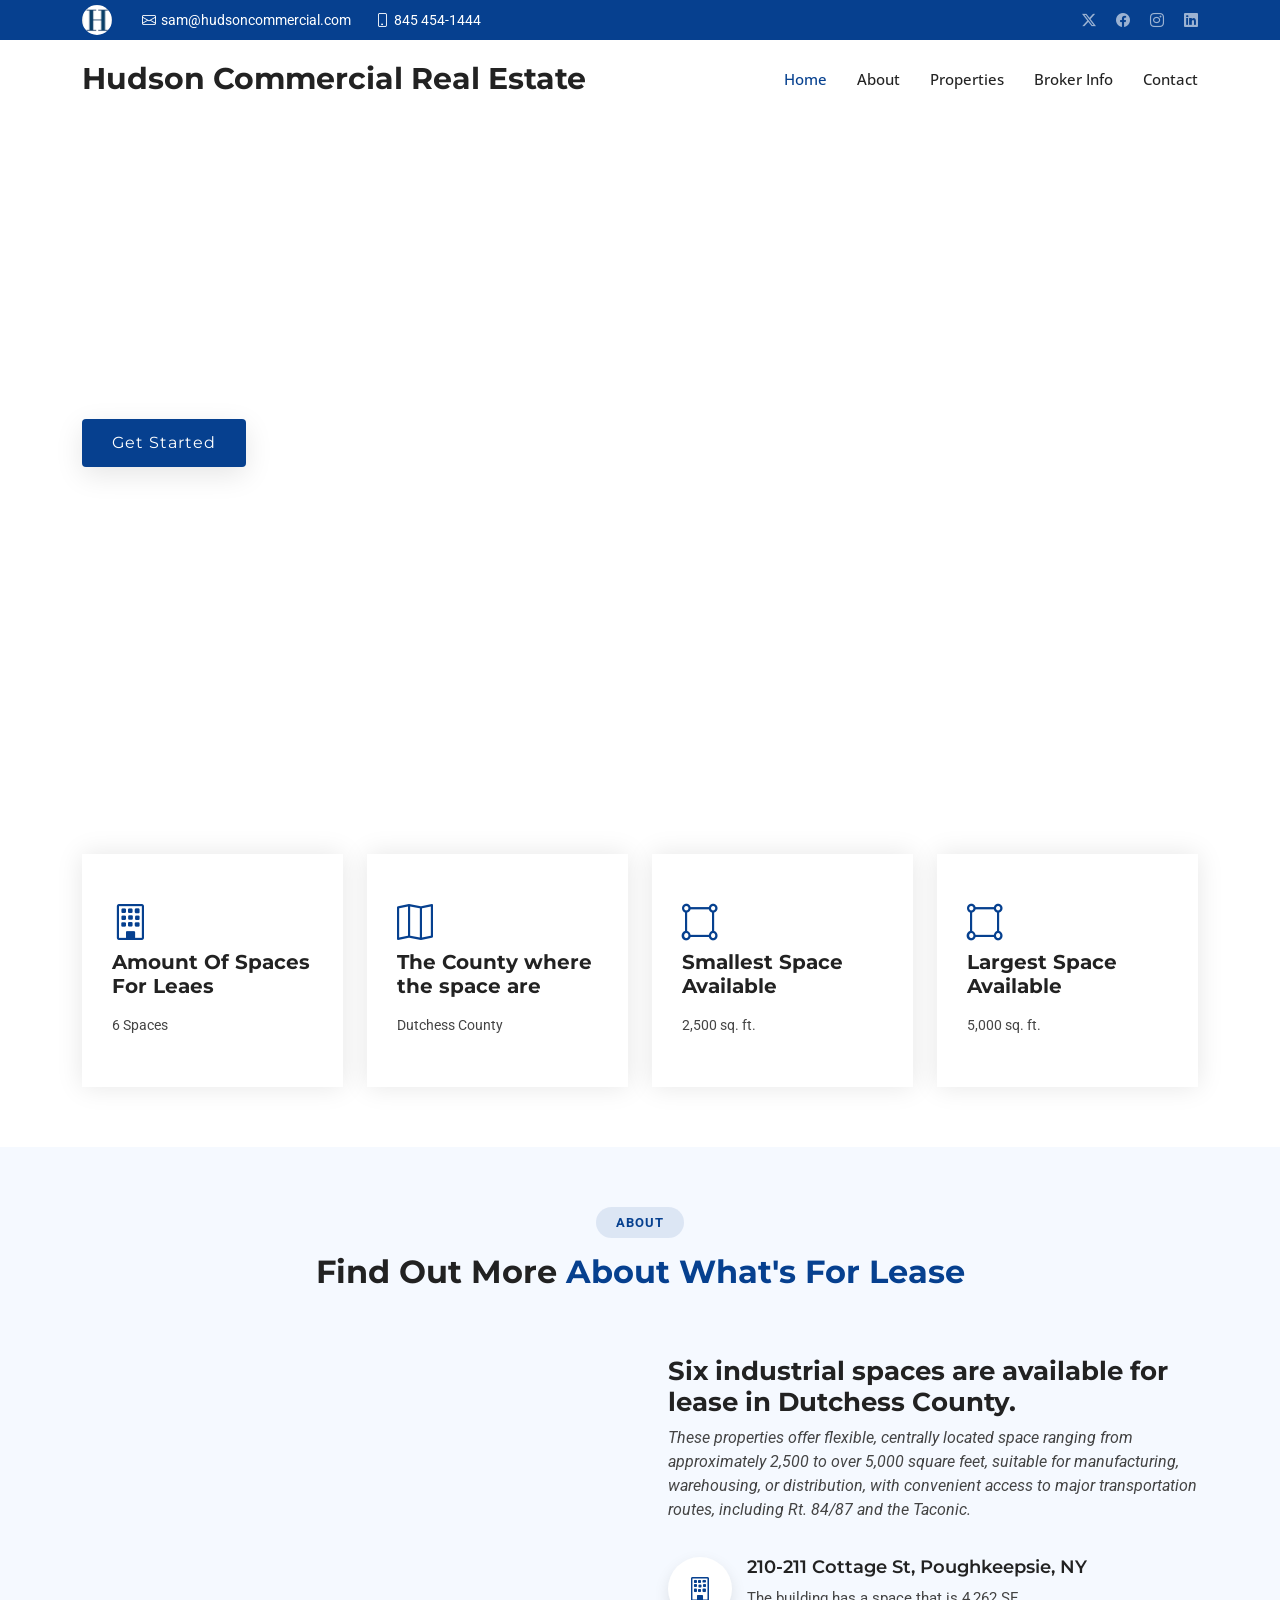
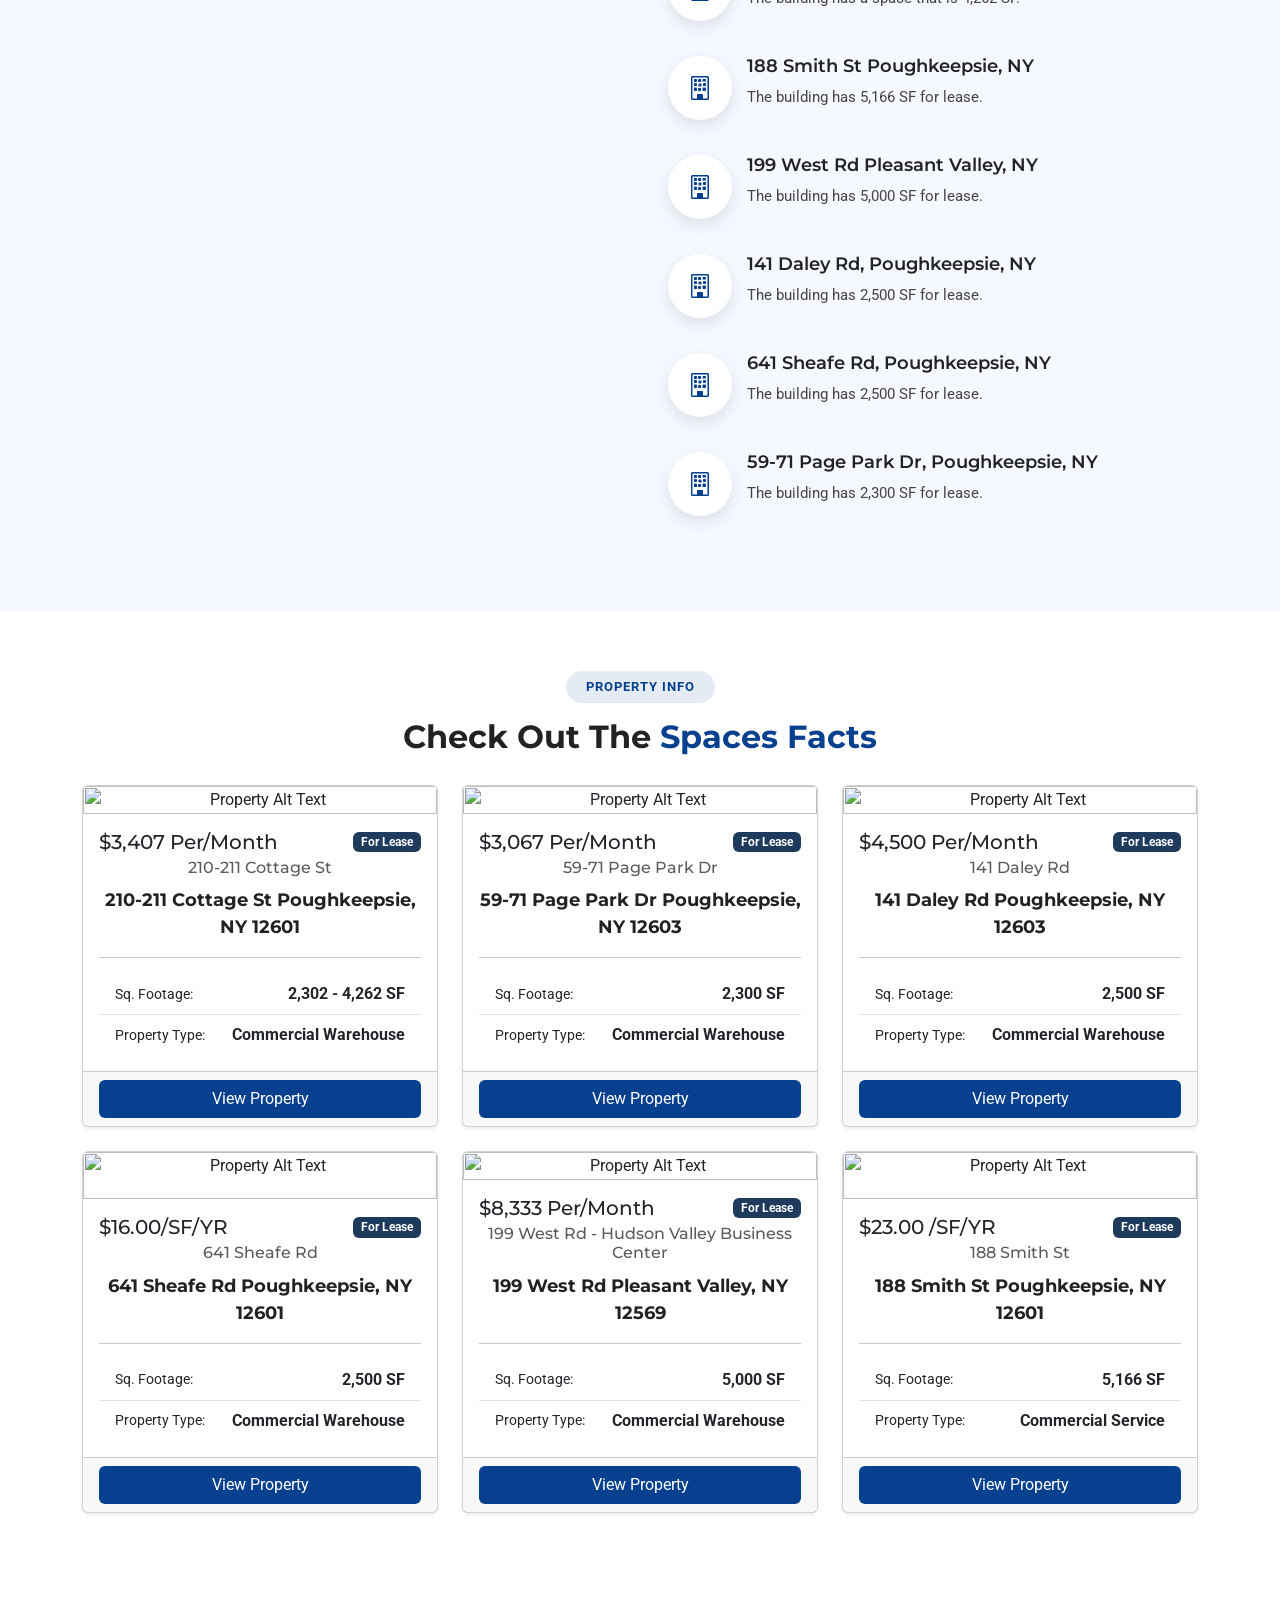
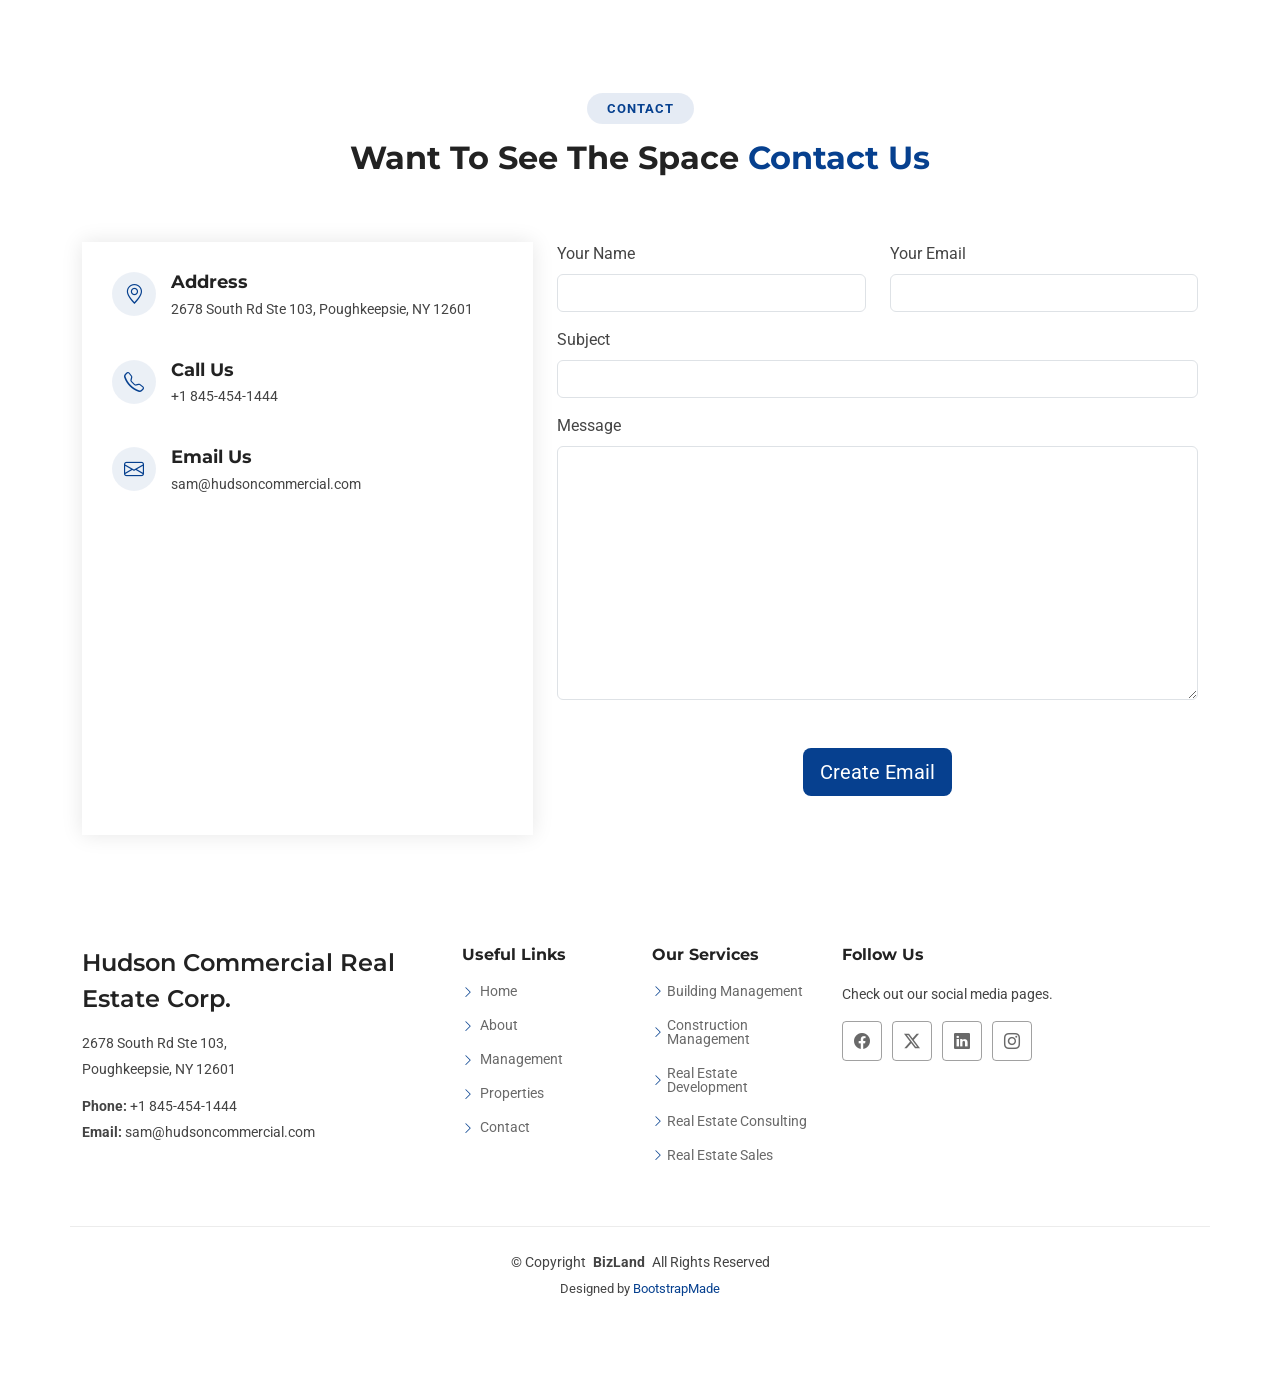
==== commit e28d2c5d: "Remove unnecessary comments and whitespace" ====
--- a/index.html
+++ b/index.html
@@ -941,15 +941,7 @@
                });
             });
             
-            
-            // Start of add another property function
-            $(document).ready(function () {
-
-       
-            
-            
-            
-            
+            // Start of add another property function 
             function sendEmail() {
             // 1. Get input values
             var name = document.getElementById("name").value;
@@ -969,15 +961,34 @@
 
 
 
-            }   }); 
+
+
+
+
+
+
+
+
+
+
+
+
+
+
+
+
+              } 
+
+            
             
          </script>
-      </div>
-
+      
+      </div>
    
-  
+
 
    </body>
 
 
+
 </html>
--- a/assets/css/main.css
+++ b/assets/css/main.css
@@ -0,0 +1,1964 @@
+/**
+* Template Name: BizLand
+* Template URL: https://bootstrapmade.com/bizland-bootstrap-business-template/
+* Updated: Dec 05 2024 with Bootstrap v5.3.3
+* Author: BootstrapMade.com
+* License: https://bootstrapmade.com/license/
+*/
+
+/*--------------------------------------------------------------
+# Font & Color Variables
+# Help: https://bootstrapmade.com/color-system/
+--------------------------------------------------------------*/
+/* Fonts */
+:root {
+  --default-font: "Roboto",  system-ui, -apple-system, "Segoe UI", Roboto, "Helvetica Neue", Arial, "Noto Sans", "Liberation Sans", sans-serif, "Apple Color Emoji", "Segoe UI Emoji", "Segoe UI Symbol", "Noto Color Emoji";
+  --heading-font: "Montserrat",  sans-serif;
+  --nav-font: "Open Sans",  sans-serif;
+}
+
+/* Global Colors - The following color variables are used throughout the website. Updating them here will change the color scheme of the entire website */
+:root { 
+  --background-color: #ffffff; /* Background color for the entire website, including individual sections */
+  --default-color: #444444; /* Default color used for the majority of the text content across the entire website */
+  --heading-color: #222222; /* Color for headings, subheadings and title throughout the website */
+  --accent-color: rgb(6, 64, 143, 1.0); /* Accent color that represents your brand on the website. It's used for buttons, links, and other elements that need to stand out */
+  --surface-color: #ffffff; /* The surface color is used as a background of boxed elements within sections, such as cards, icon boxes, or other elements that require a visual separation from the global background. */
+  --contrast-color: #ffffff; /* Contrast color for text, ensuring readability against backgrounds of accent, heading, or default colors. */
+}
+
+/* Nav Menu Colors - The following color variables are used specifically for the navigation menu. They are separate from the global colors to allow for more customization options */
+:root {
+  --nav-color: #222222;  /* The default color of the main navmenu links */
+  --nav-hover-color: rgb(6, 64, 143, 1.0); /* Applied to main navmenu links when they are hovered over or active */
+  --nav-mobile-background-color: #ffffff; /* Used as the background color for mobile navigation menu */
+  --nav-dropdown-background-color: #ffffff; /* Used as the background color for dropdown items that appear when hovering over primary navigation items */
+  --nav-dropdown-color: #222222; /* Used for navigation links of the dropdown items in the navigation menu. */
+  --nav-dropdown-hover-color: rgb(6, 64, 143, 1.0); /* Similar to --nav-hover-color, this color is applied to dropdown navigation links when they are hovered over. */
+}
+
+/* Color Presets - These classes override global colors when applied to any section or element, providing reuse of the sam color scheme. */
+
+.light-background {
+  --background-color: #f5f9ff;
+  --surface-color: #ffffff;
+}
+
+.dark-background {
+  --background-color: #060606;
+  --default-color: #ffffff;
+  --heading-color: #ffffff;
+  --surface-color: #252525;
+  --contrast-color: #ffffff;
+}
+
+/* Smooth scroll */
+:root {
+  scroll-behavior: smooth;
+}
+
+/*--------------------------------------------------------------
+# General Styling & Shared Classes
+--------------------------------------------------------------*/
+body {
+  color: var(--default-color);
+  background-color: var(--background-color);
+  font-family: var(--default-font);
+}
+
+a {
+  color: var(--accent-color);
+  text-decoration: none;
+  transition: 0.3s;
+}
+
+a:hover {
+  color: color-mix(in srgb, var(--accent-color), transparent 25%);
+  text-decoration: none;
+}
+
+h1,
+h2,
+h3,
+h4,
+h5,
+h6 {
+  color: var(--heading-color);
+  font-family: var(--heading-font);
+}
+
+/* PHP Email Form Messages
+------------------------------*/
+.php-email-form .error-message {
+  display: none;
+  background: #df1529;
+  color: #ffffff;
+  text-align: left;
+  padding: 15px;
+  margin-bottom: 24px;
+  font-weight: 600;
+}
+
+.php-email-form .sent-message {
+  display: none;
+  color: #ffffff;
+  background: #059652;
+  text-align: center;
+  padding: 15px;
+  margin-bottom: 24px;
+  font-weight: 600;
+}
+
+.php-email-form .loading {
+  display: none;
+  background: var(--surface-color);
+  text-align: center;
+  padding: 15px;
+  margin-bottom: 24px;
+}
+
+.php-email-form .loading:before {
+  content: "";
+  display: inline-block;
+  border-radius: 50%;
+  width: 24px;
+  height: 24px;
+  margin: 0 10px -6px 0;
+  border: 3px solid var(--accent-color);
+  border-top-color: var(--surface-color);
+  animation: php-email-form-loading 1s linear infinite;
+}
+
+@keyframes php-email-form-loading {
+  0% {
+    transform: rotate(0deg);
+  }
+
+  100% {
+    transform: rotate(360deg);
+  }
+}
+
+/*--------------------------------------------------------------
+# Global Header
+--------------------------------------------------------------*/
+.header {
+  color: var(--default-color);
+  transition: all 0.5s;
+  z-index: 997;
+  background-color: var(--background-color);
+}
+
+.header .topbar {
+  background-color: var(--accent-color);
+  height: 40px;
+  padding: 0;
+  font-size: 14px;
+  transition: all 0.5s;
+}
+
+.header .topbar .contact-info i {
+  font-style: normal;
+  color: var(--contrast-color);
+}
+
+.header .topbar .contact-info i a,
+.header .topbar .contact-info i span {
+  padding-left: 5px;
+  color: var(--contrast-color);
+}
+
+@media (max-width: 575px) {
+
+  .header .topbar .contact-info i a,
+  .header .topbar .contact-info i span {
+    font-size: 13px;
+  }
+}
+
+.header .topbar .contact-info i a {
+  line-height: 0;
+  transition: 0.3s;
+}
+
+.header .topbar .contact-info i a:hover {
+  color: var(--contrast-color);
+  text-decoration: underline;
+}
+
+.header .topbar .social-links a {
+  color: color-mix(in srgb, var(--contrast-color), transparent 40%);
+  line-height: 0;
+  transition: 0.3s;
+  margin-left: 20px;
+}
+
+.header .topbar .social-links a:hover {
+  color: var(--contrast-color);
+}
+
+.header .branding {
+  background-color: var(--background-color);
+  min-height: 60px;
+  padding: 10px 0;
+}
+
+.header .logo {
+  line-height: 1;
+}
+
+.header .logo img {
+  max-height: 36px;
+  margin-right: 8px;
+}
+
+.header .logo h1 {
+  font-size: 30px;
+  margin: 0;
+  font-weight: 700;
+  color: var(--heading-color);
+}
+
+.scrolled .header {
+  box-shadow: 0px 0 18px rgba(0, 0, 0, 0.1);
+}
+
+.scrolled .header .topbar {
+  height: 0;
+  visibility: hidden;
+  overflow: hidden;
+}
+
+/*--------------------------------------------------------------
+# Navigation Menu
+--------------------------------------------------------------*/
+/* Navmenu - Desktop */
+@media (min-width: 1200px) {
+  .navmenu {
+    padding: 0;
+  }
+
+  .navmenu ul {
+    margin: 0;
+    padding: 0;
+    display: flex;
+    list-style: none;
+    align-items: center;
+  }
+
+  .navmenu li {
+    position: relative;
+  }
+
+  .navmenu a,
+  .navmenu a:focus {
+    color: var(--nav-color);
+    padding: 18px 15px;
+    font-size: 15px;
+    font-family: var(--nav-font);
+    font-weight: 500;
+    display: flex;
+    align-items: center;
+    justify-content: space-between;
+    white-space: nowrap;
+    transition: 0.3s;
+  }
+
+  .navmenu a i,
+  .navmenu a:focus i {
+    font-size: 12px;
+    line-height: 0;
+    margin-left: 5px;
+    transition: 0.3s;
+  }
+
+  .navmenu li:last-child a {
+    padding-right: 0;
+  }
+
+  .navmenu li:hover>a,
+  .navmenu .active,
+  .navmenu .active:focus {
+    color: var(--nav-hover-color);
+  }
+
+  .navmenu .dropdown ul {
+    margin: 0;
+    padding: 10px 0;
+    background: var(--nav-dropdown-background-color);
+    display: block;
+    position: absolute;
+    visibility: hidden;
+    left: 14px;
+    top: 130%;
+    opacity: 0;
+    transition: 0.3s;
+    border-radius: 4px;
+    z-index: 99;
+    box-shadow: 0px 0px 30px rgba(0, 0, 0, 0.1);
+  }
+
+  .navmenu .dropdown ul li {
+    min-width: 200px;
+  }
+
+  .navmenu .dropdown ul a {
+    padding: 10px 20px;
+    font-size: 15px;
+    text-transform: none;
+    color: var(--nav-dropdown-color);
+  }
+
+  .navmenu .dropdown ul a i {
+    font-size: 12px;
+  }
+
+  .navmenu .dropdown ul a:hover,
+  .navmenu .dropdown ul .active:hover,
+  .navmenu .dropdown ul li:hover>a {
+    color: var(--nav-dropdown-hover-color);
+  }
+
+  .navmenu .dropdown:hover>ul {
+    opacity: 1;
+    top: 100%;
+    visibility: visible;
+  }
+
+  .navmenu .dropdown .dropdown ul {
+    top: 0;
+    left: -90%;
+    visibility: hidden;
+  }
+
+  .navmenu .dropdown .dropdown:hover>ul {
+    opacity: 1;
+    top: 0;
+    left: -100%;
+    visibility: visible;
+  }
+}
+
+/* Navmenu - Mobile */
+@media (max-width: 1199px) {
+  .mobile-nav-toggle {
+    color: var(--nav-color);
+    font-size: 28px;
+    line-height: 0;
+    margin-right: 10px;
+    cursor: pointer;
+    transition: color 0.3s;
+  }
+
+  .navmenu {
+    padding: 0;
+    z-index: 9997;
+  }
+
+  .navmenu ul {
+    display: none;
+    list-style: none;
+    position: absolute;
+    inset: 60px 20px 20px 20px;
+    padding: 10px 0;
+    margin: 0;
+    border-radius: 6px;
+    background-color: var(--nav-mobile-background-color);
+    overflow-y: auto;
+    transition: 0.3s;
+    z-index: 9998;
+    box-shadow: 0px 0px 30px rgba(0, 0, 0, 0.1);
+  }
+
+  .navmenu a,
+  .navmenu a:focus {
+    color: var(--nav-dropdown-color);
+    padding: 10px 20px;
+    font-family: var(--nav-font);
+    font-size: 17px;
+    font-weight: 500;
+    display: flex;
+    align-items: center;
+    justify-content: space-between;
+    white-space: nowrap;
+    transition: 0.3s;
+  }
+
+  .navmenu a i,
+  .navmenu a:focus i {
+    font-size: 12px;
+    line-height: 0;
+    margin-left: 5px;
+    width: 30px;
+    height: 30px;
+    display: flex;
+    align-items: center;
+    justify-content: center;
+    border-radius: 50%;
+    transition: 0.3s;
+    background-color: color-mix(in srgb, var(--accent-color), transparent 90%);
+  }
+
+  .navmenu a i:hover,
+  .navmenu a:focus i:hover {
+    background-color: var(--accent-color);
+    color: var(--contrast-color);
+  }
+
+  .navmenu a:hover,
+  .navmenu .active,
+  .navmenu .active:focus {
+    color: var(--nav-dropdown-hover-color);
+  }
+
+  .navmenu .active i,
+  .navmenu .active:focus i {
+    background-color: var(--accent-color);
+    color: var(--contrast-color);
+    transform: rotate(180deg);
+  }
+
+  .navmenu .dropdown ul {
+    position: static;
+    display: none;
+    z-index: 99;
+    padding: 10px 0;
+    margin: 10px 20px;
+    background-color: var(--nav-dropdown-background-color);
+    border: 1px solid color-mix(in srgb, var(--default-color), transparent 90%);
+    box-shadow: none;
+    transition: all 0.5s ease-in-out;
+  }
+
+  .navmenu .dropdown ul ul {
+    background-color: rgba(33, 37, 41, 0.1);
+  }
+
+  .navmenu .dropdown>.dropdown-active {
+    display: block;
+    background-color: rgba(33, 37, 41, 0.03);
+  }
+
+  .mobile-nav-active {
+    overflow: hidden;
+  }
+
+  .mobile-nav-active .mobile-nav-toggle {
+    color: #fff;
+    position: absolute;
+    font-size: 32px;
+    top: 15px;
+    right: 15px;
+    margin-right: 0;
+    z-index: 9999;
+  }
+
+  .mobile-nav-active .navmenu {
+    position: fixed;
+    overflow: hidden;
+    inset: 0;
+    background: rgba(33, 37, 41, 0.8);
+    transition: 0.3s;
+  }
+
+  .mobile-nav-active .navmenu>ul {
+    display: block;
+  }
+}
+
+/*--------------------------------------------------------------
+# Global Footer
+--------------------------------------------------------------*/
+.footer {
+  color: var(--default-color);
+  background-color: var(--background-color);
+  font-size: 14px;
+  padding-bottom: 50px;
+  position: relative;
+}
+
+.footer .footer-newsletter {
+  background-color: color-mix(in srgb, var(--accent-color), transparent 96%);
+  padding: 50px 0;
+}
+
+.footer .footer-newsletter h4 {
+  font-size: 24px;
+}
+
+.footer .footer-newsletter .newsletter-form {
+  margin-top: 30px;
+  margin-bottom: 15px;
+  padding: 6px 8px;
+  position: relative;
+  background-color: var(--surface-color);
+  border: 1px solid color-mix(in srgb, var(--accent-color), transparent 80%);
+  box-shadow: 0px 2px 25px rgba(0, 0, 0, 0.1);
+  display: flex;
+  transition: 0.3s;
+  border-radius: 4px;
+}
+
+.footer .footer-newsletter .newsletter-form:focus-within {
+  border-color: var(--accent-color);
+}
+
+.footer .footer-newsletter .newsletter-form input[type=email] {
+  border: 0;
+  padding: 4px;
+  width: 100%;
+  background-color: var(--surface-color);
+  color: var(--default-color);
+}
+
+.footer .footer-newsletter .newsletter-form input[type=email]:focus-visible {
+  outline: none;
+}
+
+.footer .footer-newsletter .newsletter-form input[type=submit] {
+  border: 0;
+  font-size: 16px;
+  padding: 0 20px;
+  margin: -7px -8px -7px 0;
+  background: var(--accent-color);
+  color: var(--contrast-color);
+  transition: 0.3s;
+  border-radius: 0 4px 4px 0;
+}
+
+.footer .footer-newsletter .newsletter-form input[type=submit]:hover {
+  background: color-mix(in srgb, var(--accent-color), transparent 20%);
+}
+
+.footer .footer-top {
+  padding-top: 50px;
+}
+
+.footer .social-links a {
+  display: flex;
+  align-items: center;
+  justify-content: center;
+  width: 40px;
+  height: 40px;
+  border-radius: 4px;
+  border: 1px solid color-mix(in srgb, var(--default-color), transparent 50%);
+  font-size: 16px;
+  color: color-mix(in srgb, var(--default-color), transparent 20%);
+  margin-right: 10px;
+  transition: 0.3s;
+}
+
+.footer .social-links a:hover {
+  color: var(--accent-color);
+  border-color: var(--accent-color);
+}
+
+.footer h4 {
+  font-size: 16px;
+  font-weight: bold;
+  position: relative;
+  padding-bottom: 12px;
+}
+
+.footer .footer-links {
+  margin-bottom: 30px;
+}
+
+.footer .footer-links ul {
+  list-style: none;
+  padding: 0;
+  margin: 0;
+}
+
+.footer .footer-links ul i {
+  margin-right: 3px;
+  font-size: 12px;
+  line-height: 0;
+  color: var(--accent-color);
+}
+
+.footer .footer-links ul li {
+  padding: 10px 0;
+  display: flex;
+  align-items: center;
+}
+
+.footer .footer-links ul li:first-child {
+  padding-top: 0;
+}
+
+.footer .footer-links ul a {
+  display: inline-block;
+  color: color-mix(in srgb, var(--default-color), transparent 20%);
+  line-height: 1;
+}
+
+.footer .footer-links ul a:hover {
+  color: var(--accent-color);
+}
+
+.footer .footer-about a {
+  color: var(--heading-color);
+  font-size: 24px;
+  font-weight: 600;
+  font-family: var(--heading-font);
+}
+
+.footer .footer-contact p {
+  margin-bottom: 5px;
+}
+
+.footer .copyright {
+  padding-top: 25px;
+  padding-bottom: 25px;
+  border-top: 1px solid color-mix(in srgb, var(--default-color), transparent 90%);
+}
+
+.footer .copyright p {
+  margin-bottom: 0;
+}
+
+.footer .credits {
+  margin-top: 6px;
+  font-size: 13px;
+}
+
+/*--------------------------------------------------------------
+# Preloader
+--------------------------------------------------------------*/
+#preloader {
+  position: fixed;
+  inset: 0;
+  z-index: 9999;
+  overflow: hidden;
+  background-color: var(--background-color);
+  transition: all 0.6s ease-out;
+  width: 100%;
+  height: 100vh;
+  display: flex;
+  align-items: center;
+  justify-content: center;
+}
+
+#preloader div {
+  width: 13px;
+  height: 13px;
+  background-color: var(--accent-color);
+  border-radius: 50%;
+  animation-timing-function: cubic-bezier(0, 1, 1, 0);
+  position: absolute;
+  left: 50%;
+}
+
+#preloader div:nth-child(1) {
+  left: calc(50% + 8px);
+  animation: animate-preloader-1 0.6s infinite;
+}
+
+#preloader div:nth-child(2) {
+  left: calc(50% + 8px);
+  animation: animate-preloader-2 0.6s infinite;
+}
+
+#preloader div:nth-child(3) {
+  left: calc(50% + 32px);
+  animation: animate-preloader-2 0.6s infinite;
+}
+
+#preloader div:nth-child(4) {
+  left: calc(50% + 56px);
+  animation: animate-preloader-3 0.6s infinite;
+}
+
+@keyframes animate-preloader-1 {
+  0% {
+    transform: scale(0);
+  }
+
+  100% {
+    transform: scale(1);
+  }
+}
+
+@keyframes animate-preloader-3 {
+  0% {
+    transform: scale(1);
+  }
+
+  100% {
+    transform: scale(0);
+  }
+}
+
+@keyframes animate-preloader-2 {
+  0% {
+    transform: translate(0, 0);
+  }
+
+  100% {
+    transform: translate(24px, 0);
+  }
+}
+
+/*--------------------------------------------------------------
+# Scroll Top Button
+--------------------------------------------------------------*/
+.scroll-top {
+  position: fixed;
+  visibility: hidden;
+  opacity: 0;
+  right: 15px;
+  bottom: 15px;
+  z-index: 99999;
+  background-color: var(--accent-color);
+  width: 40px;
+  height: 40px;
+  border-radius: 4px;
+  transition: all 0.4s;
+}
+
+.scroll-top i {
+  font-size: 24px;
+  color: var(--contrast-color);
+  line-height: 0;
+}
+
+.scroll-top:hover {
+  background-color: color-mix(in srgb, var(--accent-color), transparent 20%);
+  color: var(--contrast-color);
+}
+
+.scroll-top.active {
+  visibility: visible;
+  opacity: 1;
+}
+
+/*--------------------------------------------------------------
+# Disable aos animation delay on mobile devices
+--------------------------------------------------------------*/
+@media screen and (max-width: 768px) {
+  [data-aos-delay] {
+    transition-delay: 0 !important;
+  }
+}
+
+/*--------------------------------------------------------------
+# Global Page Titles & Breadcrumbs
+--------------------------------------------------------------*/
+.page-title {
+  --background-color: color-mix(in srgb, var(--default-color), transparent 96%);
+  color: var(--default-color);
+  background-color: var(--background-color);
+  padding: 25px 0;
+  position: relative;
+}
+
+.page-title h1 {
+  font-size: 24px;
+  font-weight: 600;
+}
+
+.page-title .breadcrumbs ol {
+  display: flex;
+  flex-wrap: wrap;
+  list-style: none;
+  padding: 0;
+  margin: 0;
+  font-size: 14px;
+  font-weight: 400;
+}
+
+.page-title .breadcrumbs ol li+li {
+  padding-left: 10px;
+}
+
+.page-title .breadcrumbs ol li+li::before {
+  content: "/";
+  display: inline-block;
+  padding-right: 10px;
+  color: color-mix(in srgb, var(--default-color), transparent 70%);
+}
+
+/*--------------------------------------------------------------
+# Global Sections
+--------------------------------------------------------------*/
+section,
+.section {
+  color: var(--default-color);
+  background-color: var(--background-color);
+  padding: 60px 0;
+  scroll-margin-top: 78px;
+  overflow: clip;
+}
+
+@media (max-width: 1199px) {
+
+  section,
+  .section {
+    scroll-margin-top: 60px;
+  }
+}
+
+/*--------------------------------------------------------------
+# Global Section Titles
+--------------------------------------------------------------*/
+.section-title {
+  text-align: center;
+  padding-bottom: 60px;
+  position: relative;
+}
+
+.section-title h2 {
+  font-size: 13px;
+  letter-spacing: 1px;
+  font-weight: 700;
+  padding: 8px 20px;
+  margin: 0;
+  background: color-mix(in srgb, var(--accent-color), transparent 90%);
+  color: var(--accent-color);
+  display: inline-block;
+  text-transform: uppercase;
+  border-radius: 50px;
+  font-family: var(--default-font);
+}
+
+.section-title p {
+  color: var(--heading-color);
+  margin: 10px 0 0 0;
+  font-size: 32px;
+  font-weight: 700;
+  font-family: var(--heading-font);
+}
+
+.section-title p .description-title {
+  color: var(--accent-color);
+}
+
+/*--------------------------------------------------------------
+# Hero Section
+--------------------------------------------------------------*/
+.hero {
+  width: 100%;
+  min-height: 75vh;
+  position: relative;
+  padding: 60px 0;
+  display: flex;
+  align-items: center;
+  background: url("https://ahprd1cdn.csgpimgs.com/i2/rIwuqyXby-SIJmEpJfGdt4RLEw8y11_Y4O1RfsCxRZM/116/image.jpg") center -174px;
+  background-size: cover;
+}
+
+.hero:before {
+  content: "";
+  background: color-mix(in srgb, var(--background-color), transparent 100%);
+  position: absolute;
+  bottom: 0;
+  top: 0;
+  left: 0;
+  right: 0;
+}
+
+.hero .container {
+  position: relative;
+}
+
+.hero h1 {
+ 
+  margin-top: -154px;
+  font-size: 48px;
+ 
+  font-weight: 700;
+  
+  line-height: 55px;
+
+}
+
+.hero h1 span {
+  color: var(--accent-color);
+}
+
+.hero p {
+  color: color-mix(in srgb, var(--default-color), transparent 30%);
+  margin: 5px 0 30px 0;
+  font-size: 20px;
+  font-weight: 400;
+}
+
+.hero .btn-get-started {
+  color: var(--contrast-color);
+  background: var(--accent-color);
+  font-family: var(--heading-font);
+  font-weight: 400;
+  font-size: 16px;
+  letter-spacing: 1px;
+  display: inline-block;
+  padding: 12px 30px;
+  border-radius: 4px;
+  transition: 0.5s;
+  box-shadow: 0 8px 28px rgba(0, 0, 0, 0.1);
+}
+
+.hero .btn-get-started:hover {
+  color: var(--contrast-color);
+  background: color-mix(in srgb, var(--accent-color), transparent 15%);
+  box-shadow: 0 8px 28px rgba(0, 0, 0, 0.1);
+}
+
+.hero .btn-watch-video {
+  font-size: 16px;
+  transition: 0.5s;
+  margin-left: 25px;
+  color: var(--default-color);
+  font-weight: 600;
+}
+
+.hero .btn-watch-video i {
+  color: var(--accent-color);
+  font-size: 32px;
+  transition: 0.3s;
+  line-height: 0;
+  margin-right: 8px;
+}
+
+.hero .btn-watch-video:hover {
+  color: var(--accent-color);
+}
+
+.hero .btn-watch-video:hover i {
+  color: color-mix(in srgb, var(--accent-color), transparent 15%);
+}
+
+.hero .animated {
+  animation: up-down 2s ease-in-out infinite alternate-reverse both;
+}
+
+@media (max-width: 640px) {
+  .hero h1 {
+    font-size: 28px;
+    line-height: 36px;
+  }
+
+  .hero p {
+    font-size: 18px;
+    line-height: 24px;
+    margin-bottom: 30px;
+  }
+
+  .hero .btn-get-started,
+  .hero .btn-watch-video {
+    font-size: 13px;
+  }
+}
+
+@keyframes up-down {
+  0% {
+    transform: translateY(10px);
+  }
+
+  100% {
+    transform: translateY(-10px);
+  }
+}
+
+/*--------------------------------------------------------------
+# Featured Services Section
+--------------------------------------------------------------*/
+.featured-services .service-item {
+  background-color: var(--surface-color);
+  box-shadow: 0px 0 25px 0 rgba(0, 0, 0, 0.1);
+  padding: 50px 30px;
+  transition: all 0.3s ease-in-out;
+  height: 100%;
+  position: relative;
+  z-index: 1;
+}
+
+.featured-services .service-item:before {
+  content: "";
+  position: absolute;
+  background: var(--accent-color);
+  inset: 100% 0 0 0;
+  transition: all 0.3s;
+  z-index: -1;
+}
+
+.featured-services .service-item .icon {
+  margin-bottom: 10px;
+}
+
+.featured-services .service-item .icon i {
+  color: var(--accent-color);
+  font-size: 36px;
+  transition: ease-in-out 0.3s;
+}
+
+.featured-services .service-item h4 {
+  font-weight: 700;
+  margin-bottom: 15px;
+  font-size: 20px;
+}
+
+.featured-services .service-item h4 a {
+  color: var(--heading-color);
+  transition: ease-in-out 0.3s;
+}
+
+.featured-services .service-item p {
+  line-height: 24px;
+  font-size: 14px;
+  margin-bottom: 0;
+  transition: ease-in-out 0.3s;
+}
+
+.featured-services .service-item:hover h4 a,
+.featured-services .service-item:hover .icon i,
+.featured-services .service-item:hover p {
+  color: var(--contrast-color);
+}
+
+.featured-services .service-item:hover:before {
+  background: var(--accent-color);
+  inset: 0;
+  border-radius: 0px;
+}
+
+/*--------------------------------------------------------------
+# About Section
+--------------------------------------------------------------*/
+.about .about-content h3 {
+  font-weight: 700;
+  font-size: 26px;
+}
+
+.about .about-content ul {
+  list-style: none;
+  padding: 0;
+}
+
+.about .about-content ul li {
+  display: flex;
+  align-items: flex-start;
+  margin-bottom: 35px;
+}
+
+.about .about-content ul li:first-child {
+  margin-top: 35px;
+}
+
+.about .about-content ul i {
+  background: var(--surface-color);
+  box-shadow: 0px 6px 15px rgba(0, 0, 0, 0.1);
+  display: flex;
+  align-items: center;
+  justify-content: center;
+  flex-shrink: 0;
+  width: 64px;
+  height: 64px;
+  font-size: 24px;
+  margin-right: 15px;
+  color: var(--accent-color);
+  border-radius: 50px;
+}
+
+.about .about-content ul h4 {
+  font-size: 18px;
+  font-weight: 600;
+}
+
+.about .about-content ul p {
+  font-size: 15px;
+}
+
+.about .about-content p:last-child {
+  margin-bottom: 0;
+}
+
+/*--------------------------------------------------------------
+# Skills Section
+--------------------------------------------------------------*/
+.skills .progress {
+  height: 60px;
+  display: block;
+  background: none;
+  border-radius: 0;
+}
+
+.skills .progress .skill {
+  color: var(--heading-color);
+  padding: 0;
+  margin: 0 0 6px 0;
+  text-transform: uppercase;
+  display: block;
+  font-weight: 600;
+  font-family: var(--heading-font);
+}
+
+.skills .progress .skill .val {
+  float: right;
+  font-style: normal;
+}
+
+.skills .progress-bar-wrap {
+  background: color-mix(in srgb, var(--default-color), transparent 90%);
+  height: 10px;
+}
+
+.skills .progress-bar {
+  width: 1px;
+  height: 10px;
+  transition: 0.9s;
+  background-color: var(--accent-color);
+}
+
+/*--------------------------------------------------------------
+# Stats Section
+--------------------------------------------------------------*/
+.stats i {
+  background-color: var(--accent-color);
+  color: var(--contrast-color);
+  border: 6px solid var(--surface-color);
+  width: 64px;
+  height: 64px;
+  font-size: 24px;
+  border-radius: 50px;
+  display: inline-flex;
+  align-items: center;
+  justify-content: center;
+  position: relative;
+  z-index: 1;
+}
+
+.stats .stats-item {
+  background-color: color-mix(in srgb, var(--accent-color), transparent 95%);
+  margin-top: -32px;
+  padding: 40px 30px 35px 30px;
+  width: 100%;
+  position: relative;
+  text-align: center;
+  border-radius: 4px;
+  z-index: 0;
+}
+
+.stats .stats-item span {
+  font-size: 36px;
+  display: block;
+  font-weight: 700;
+}
+
+.stats .stats-item p {
+  padding: 0;
+  margin: 0;
+  font-family: var(--heading-font);
+  font-size: 16px;
+}
+
+/*--------------------------------------------------------------
+# Clients Section
+--------------------------------------------------------------*/
+.clients {
+  padding: 25px 0;
+}
+
+.clients .swiper {
+  padding: 10px 0;
+}
+
+.clients .swiper-wrapper {
+  height: auto;
+}
+
+.clients .swiper-slide img {
+  transition: 0.3s;
+}
+
+.clients .swiper-slide img:hover {
+  transform: scale(1.1);
+}
+
+/*--------------------------------------------------------------
+# Services Section
+--------------------------------------------------------------*/
+.services .service-item {
+  background-color: var(--surface-color);
+  text-align: center;
+  border: 1px solid color-mix(in srgb, var(--default-color), transparent 85%);
+  padding: 80px 20px;
+  transition: border ease-in-out 0.3s;
+  height: 100%;
+}
+
+.services .service-item .icon {
+  margin: 0 auto;
+  width: 64px;
+  height: 64px;
+  background: var(--accent-color);
+  border-radius: 4px;
+  display: flex;
+  align-items: center;
+  justify-content: center;
+  margin-bottom: 20px;
+  transition: 0.3s;
+}
+
+.services .service-item .icon i {
+  color: var(--contrast-color);
+  font-size: 28px;
+  transition: ease-in-out 0.3s;
+}
+
+.services .service-item h3 {
+  font-weight: 700;
+  margin: 10px 0 15px 0;
+  font-size: 22px;
+  transition: 0.3s;
+}
+
+.services .service-item p {
+  line-height: 24px;
+  font-size: 14px;
+  margin-bottom: 0;
+}
+
+.services .service-item:hover {
+  border-color: var(--accent-color);
+}
+
+.services .service-item:hover h3 {
+  color: var(--accent-color);
+}
+
+/*--------------------------------------------------------------
+# Testimonials Section
+--------------------------------------------------------------*/
+.testimonials {
+  padding: 80px 0;
+  position: relative;
+}
+
+.testimonials:before {
+  content: "";
+  background: color-mix(in srgb, var(--background-color), transparent 30%);
+  position: absolute;
+  inset: 0;
+  z-index: 2;
+}
+
+.testimonials .testimonials-bg {
+  position: absolute;
+  inset: 0;
+  display: block;
+  width: 100%;
+  height: 100%;
+  object-fit: cover;
+  z-index: 1;
+}
+
+.testimonials .container {
+  position: relative;
+  z-index: 3;
+}
+
+.testimonials .testimonials-carousel,
+.testimonials .testimonials-slider {
+  overflow: hidden;
+}
+
+.testimonials .testimonial-item {
+  text-align: center;
+}
+
+.testimonials .testimonial-item .testimonial-img {
+  width: 100px;
+  border-radius: 50%;
+  border: 6px solid color-mix(in srgb, var(--default-color), transparent 85%);
+  margin: 0 auto;
+}
+
+.testimonials .testimonial-item h3 {
+  font-size: 20px;
+  font-weight: bold;
+  margin: 10px 0 5px 0;
+}
+
+.testimonials .testimonial-item h4 {
+  font-size: 14px;
+  margin: 0 0 15px 0;
+  color: color-mix(in srgb, var(--default-color), transparent 40%);
+}
+
+.testimonials .testimonial-item .stars {
+  margin-bottom: 15px;
+}
+
+.testimonials .testimonial-item .stars i {
+  color: #ffc107;
+  margin: 0 1px;
+}
+
+.testimonials .testimonial-item .quote-icon-left,
+.testimonials .testimonial-item .quote-icon-right {
+  color: color-mix(in srgb, var(--default-color), transparent 40%);
+  font-size: 26px;
+  line-height: 0;
+}
+
+.testimonials .testimonial-item .quote-icon-left {
+  display: inline-block;
+  left: -5px;
+  position: relative;
+}
+
+.testimonials .testimonial-item .quote-icon-right {
+  display: inline-block;
+  right: -5px;
+  position: relative;
+  top: 10px;
+  transform: scale(-1, -1);
+}
+
+.testimonials .testimonial-item p {
+  font-style: italic;
+  margin: 0 auto 15px auto;
+}
+
+.testimonials .swiper-wrapper {
+  height: auto;
+}
+
+.testimonials .swiper-pagination {
+  margin-top: 20px;
+  position: relative;
+}
+
+.testimonials .swiper-pagination .swiper-pagination-bullet {
+  width: 12px;
+  height: 12px;
+  background-color: color-mix(in srgb, var(--default-color), transparent 50%);
+  opacity: 0.5;
+}
+
+.testimonials .swiper-pagination .swiper-pagination-bullet-active {
+  background-color: var(--default-color);
+  opacity: 1;
+}
+
+@media (min-width: 992px) {
+  .testimonials .testimonial-item p {
+    width: 80%;
+  }
+}
+
+/*--------------------------------------------------------------
+# Portfolio Section
+--------------------------------------------------------------*/
+.portfolio .portfolio-filters {
+  padding: 0;
+  margin: 0 auto 20px auto;
+  list-style: none;
+  text-align: center;
+}
+
+.portfolio .portfolio-filters li {
+  cursor: pointer;
+  display: inline-block;
+  padding: 8px 20px 10px 20px;
+  margin: 0;
+  font-size: 15px;
+  font-weight: 500;
+  line-height: 1;
+  margin-bottom: 5px;
+  border-radius: 4px;
+  transition: all 0.3s ease-in-out;
+  font-family: var(--heading-font);
+}
+
+.portfolio .portfolio-filters li:hover,
+.portfolio .portfolio-filters li.filter-active {
+  color: var(--contrast-color);
+  background-color: var(--accent-color);
+}
+
+.portfolio .portfolio-filters li:first-child {
+  margin-left: 0;
+}
+
+.portfolio .portfolio-filters li:last-child {
+  margin-right: 0;
+}
+
+@media (max-width: 575px) {
+  .portfolio .portfolio-filters li {
+    font-size: 14px;
+    margin: 0 0 10px 0;
+  }
+}
+
+.portfolio .portfolio-item {
+  position: relative;
+  overflow: hidden;
+}
+
+.portfolio .portfolio-item .portfolio-info {
+  opacity: 0;
+  position: absolute;
+  left: 12px;
+  right: 12px;
+  bottom: -100%;
+  z-index: 3;
+  transition: all ease-in-out 0.5s;
+  background: color-mix(in srgb, var(--background-color), transparent 10%);
+  padding: 15px;
+}
+
+.portfolio .portfolio-item .portfolio-info h4 {
+  font-size: 18px;
+  font-weight: 600;
+  padding-right: 50px;
+}
+
+.portfolio .portfolio-item .portfolio-info p {
+  color: color-mix(in srgb, var(--default-color), transparent 30%);
+  font-size: 14px;
+  margin-bottom: 0;
+  padding-right: 50px;
+}
+
+.portfolio .portfolio-item .portfolio-info .preview-link,
+.portfolio .portfolio-item .portfolio-info .details-link {
+  position: absolute;
+  right: 50px;
+  font-size: 24px;
+  top: calc(50% - 14px);
+  color: color-mix(in srgb, var(--default-color), transparent 30%);
+  transition: 0.3s;
+  line-height: 0;
+}
+
+.portfolio .portfolio-item .portfolio-info .preview-link:hover,
+.portfolio .portfolio-item .portfolio-info .details-link:hover {
+  color: var(--accent-color);
+}
+
+.portfolio .portfolio-item .portfolio-info .details-link {
+  right: 14px;
+  font-size: 28px;
+}
+
+.portfolio .portfolio-item:hover .portfolio-info {
+  opacity: 1;
+  bottom: 0;
+}
+
+/*--------------------------------------------------------------
+# Team Section
+--------------------------------------------------------------*/
+.team .team-member {
+  background-color: var(--surface-color);
+  box-shadow: 0px 2px 15px rgba(0, 0, 0, 0.1);
+  overflow: hidden;
+  border-radius: 5px;
+}
+
+.team .team-member .member-img {
+  position: relative;
+  overflow: hidden;
+}
+
+.team .team-member .social {
+  position: absolute;
+  left: 0;
+  bottom: 0;
+  right: 0;
+  height: 40px;
+  opacity: 0;
+  transition: ease-in-out 0.3s;
+  background: color-mix(in srgb, var(--background-color), transparent 20%);
+  display: flex;
+  align-items: center;
+  justify-content: center;
+}
+
+.team .team-member .social a {
+  transition: color 0.3s;
+  color: var(--heading-color);
+  margin: 0 10px;
+  display: inline-flex;
+  align-items: center;
+  justify-content: center;
+}
+
+.team .team-member .social a i {
+  line-height: 0;
+}
+
+.team .team-member .social a:hover {
+  color: var(--accent-color);
+}
+
+.team .team-member .social i {
+  font-size: 18px;
+  margin: 0 2px;
+}
+
+.team .team-member .member-info {
+  padding: 25px 15px;
+  text-align: center;
+}
+
+.team .team-member .member-info h4 {
+  font-weight: 700;
+  margin-bottom: 5px;
+  font-size: 18px;
+  color: color-mix(in srgb, var(--default-color), transparent 20%);
+}
+
+.team .team-member .member-info span {
+  display: block;
+  font-size: 13px;
+  font-weight: 400;
+  color: color-mix(in srgb, var(--default-color), transparent 40%);
+}
+
+.team .team-member .member-info p {
+  font-style: italic;
+  font-size: 14px;
+  line-height: 26px;
+  color: color-mix(in srgb, var(--default-color), transparent 40%);
+}
+
+.team .team-member:hover .social {
+  opacity: 1;
+}
+
+/*--------------------------------------------------------------
+# Pricing Section
+--------------------------------------------------------------*/
+.pricing .pricing-item {
+  background-color: var(--surface-color);
+  box-shadow: 0px 0px 4px rgba(0, 0, 0, 0.1);
+  padding: 20px;
+  text-align: center;
+  border-radius: 5px;
+  position: relative;
+  overflow: hidden;
+}
+
+.pricing .pricing-item h3 {
+  font-weight: 400;
+  margin: -20px -20px 20px -20px;
+  padding: 20px 15px;
+  font-size: 16px;
+  font-weight: 600;
+  color: color-mix(in srgb, var(--default-color), transparent 20%);
+  background: color-mix(in srgb, var(--default-color), transparent 95%);
+}
+
+.pricing .pricing-item h4 {
+  font-size: 36px;
+  font-weight: 600;
+  font-family: var(--heading-font);
+}
+
+.pricing .pricing-item h4 sup {
+  font-size: 20px;
+  top: -15px;
+  left: -3px;
+}
+
+.pricing .pricing-item h4 span {
+  color: color-mix(in srgb, var(--default-color), transparent 40%);
+  font-size: 16px;
+  font-weight: 300;
+}
+
+.pricing .pricing-item ul {
+  padding: 15px 0;
+  list-style: none;
+  text-align: center;
+  line-height: 20px;
+  font-size: 14px;
+}
+
+.pricing .pricing-item ul li {
+  padding-bottom: 16px;
+}
+
+.pricing .pricing-item ul i {
+  color: var(--accent-color);
+  font-size: 18px;
+  padding-right: 4px;
+}
+
+.pricing .pricing-item ul .na {
+  color: color-mix(in srgb, var(--default-color), transparent 40%);
+  text-decoration: line-through;
+}
+
+.pricing .btn-wrap {
+  background: color-mix(in srgb, var(--default-color), transparent 95%);
+  margin: 0 -20px -20px -20px;
+  padding: 20px 15px;
+  text-align: center;
+}
+
+.pricing .btn-buy {
+  background: var(--accent-color);
+  color: var(--contrast-color);
+  display: inline-block;
+  padding: 8px 35px 10px 35px;
+  border-radius: 4px;
+  transition: none;
+  font-size: 14px;
+  font-weight: 400;
+  font-family: var(--heading-font);
+  font-weight: 600;
+  transition: 0.3s;
+}
+
+.pricing .btn-buy:hover {
+  background: color-mix(in srgb, var(--accent-color), transparent 20%);
+}
+
+.pricing .featured h3 {
+  background: var(--accent-color);
+  color: var(--contrast-color);
+}
+
+.pricing .advanced {
+  background: var(--accent-color);
+  color: var(--contrast-color);
+  width: 200px;
+  position: absolute;
+  top: 18px;
+  right: -68px;
+  transform: rotate(45deg);
+  z-index: 1;
+  font-size: 14px;
+  padding: 1px 0 3px 0;
+}
+
+/*--------------------------------------------------------------
+# Faq Section
+--------------------------------------------------------------*/
+.faq .faq-container .faq-item {
+  background-color: var(--surface-color);
+  position: relative;
+  padding: 20px;
+  margin-bottom: 15px;
+  border: 1px solid color-mix(in srgb, var(--default-color), transparent 85%);
+  border-radius: 5px;
+  overflow: hidden;
+}
+
+.faq .faq-container .faq-item:last-child {
+  margin-bottom: 0;
+}
+
+.faq .faq-container .faq-item h3 {
+  font-weight: 600;
+  font-size: 18px;
+  line-height: 24px;
+  margin: 0 30px 0 0;
+  transition: 0.3s;
+  cursor: pointer;
+  display: flex;
+  align-items: center;
+}
+
+.faq .faq-container .faq-item h3 .num {
+  color: var(--accent-color);
+  padding-right: 5px;
+}
+
+.faq .faq-container .faq-item h3:hover {
+  color: var(--accent-color);
+}
+
+.faq .faq-container .faq-item .faq-content {
+  display: grid;
+  grid-template-rows: 0fr;
+  transition: 0.3s ease-in-out;
+  visibility: hidden;
+  opacity: 0;
+}
+
+.faq .faq-container .faq-item .faq-content p {
+  margin-bottom: 0;
+  overflow: hidden;
+}
+
+.faq .faq-container .faq-item .faq-toggle {
+  position: absolute;
+  top: 20px;
+  right: 20px;
+  font-size: 16px;
+  line-height: 0;
+  transition: 0.3s;
+  cursor: pointer;
+}
+
+.faq .faq-container .faq-item .faq-toggle:hover {
+  color: var(--accent-color);
+}
+
+.faq .faq-container .faq-active {
+  background-color: var(--accent-color);
+  border-color: var(--accent-color);
+  color: var(--contrast-color);
+}
+
+.faq .faq-container .faq-active h3 {
+  color: var(--contrast-color);
+}
+
+.faq .faq-container .faq-active h3:hover {
+  color: var(--contrast-color);
+}
+
+.faq .faq-container .faq-active .faq-content {
+  grid-template-rows: 1fr;
+  visibility: visible;
+  opacity: 1;
+  padding-top: 10px;
+}
+
+.faq .faq-container .faq-active .faq-toggle {
+  transform: rotate(90deg);
+  color: var(--accent-color);
+}
+
+/*--------------------------------------------------------------
+# Contact Section
+--------------------------------------------------------------*/
+.contact .info-wrap {
+  background-color: var(--surface-color);
+  box-shadow: 0px 0px 20px rgba(0, 0, 0, 0.1);
+  padding: 30px;
+}
+
+@media (max-width: 575px) {
+  .contact .info-wrap {
+    padding: 20px;
+  }
+}
+
+.contact .info-item {
+  margin-bottom: 40px;
+}
+
+.contact .info-item i {
+  font-size: 20px;
+  color: var(--accent-color);
+  background: color-mix(in srgb, var(--accent-color), transparent 92%);
+  width: 44px;
+  height: 44px;
+  display: flex;
+  justify-content: center;
+  align-items: center;
+  border-radius: 50px;
+  transition: all 0.3s ease-in-out;
+  margin-right: 15px;
+}
+
+.contact .info-item h3 {
+  padding: 0;
+  font-size: 18px;
+  font-weight: 700;
+  margin-bottom: 5px;
+}
+
+.contact .info-item p {
+  padding: 0;
+  margin-bottom: 0;
+  font-size: 14px;
+}
+
+.contact .info-item:hover i {
+  background: var(--accent-color);
+  color: var(--contrast-color);
+}
+
+.contact .php-email-form {
+  background-color: var(--surface-color);
+  height: 100%;
+  padding: 30px;
+  box-shadow: 0px 0px 20px rgba(0, 0, 0, 0.1);
+}
+
+@media (max-width: 575px) {
+  .contact .php-email-form {
+    padding: 20px;
+  }
+}
+
+.contact .php-email-form input[type=text],
+.contact .php-email-form input[type=email],
+.contact .php-email-form textarea {
+  font-size: 14px;
+  padding: 10px 15px;
+  box-shadow: none;
+  border-radius: 0;
+  color: var(--default-color);
+  background-color: var(--surface-color);
+  border-color: color-mix(in srgb, var(--default-color), transparent 80%);
+}
+
+.contact .php-email-form input[type=text]:focus,
+.contact .php-email-form input[type=email]:focus,
+.contact .php-email-form textarea:focus {
+  border-color: var(--accent-color);
+}
+
+.contact .php-email-form input[type=text]::placeholder,
+.contact .php-email-form input[type=email]::placeholder,
+.contact .php-email-form textarea::placeholder {
+  color: color-mix(in srgb, var(--default-color), transparent 70%);
+}
+
+.contact .php-email-form button[type=submit] {
+  color: var(--contrast-color);
+  background: var(--accent-color);
+  border: 0;
+  padding: 10px 30px;
+  transition: 0.4s;
+  border-radius: 50px;
+}
+
+.contact .php-email-form button[type=submit]:hover {
+  background: color-mix(in srgb, var(--accent-color), transparent 25%);
+}
+
+/*--------------------------------------------------------------
+# Service Details Section
+--------------------------------------------------------------*/
+.service-details .services-list {
+  background-color: var(--surface-color);
+  padding: 10px 30px;
+  border: 1px solid color-mix(in srgb, var(--default-color), transparent 90%);
+  margin-bottom: 20px;
+}
+
+.service-details .services-list a {
+  display: block;
+  line-height: 1;
+  padding: 8px 0 8px 15px;
+  border-left: 3px solid color-mix(in srgb, var(--default-color), transparent 70%);
+  margin: 20px 0;
+  color: color-mix(in srgb, var(--default-color), transparent 20%);
+  transition: 0.3s;
+}
+
+.service-details .services-list a.active {
+  color: var(--heading-color);
+  font-weight: 700;
+  border-color: var(--accent-color);
+}
+
+.service-details .services-list a:hover {
+  border-color: var(--accent-color);
+}
+
+.service-details .services-img {
+  margin-bottom: 20px;
+}
+
+.service-details h3 {
+  font-size: 26px;
+  font-weight: 700;
+}
+
+.service-details h4 {
+  font-size: 20px;
+  font-weight: 700;
+}
+
+.service-details p {
+  font-size: 15px;
+}
+
+.service-details ul {
+  list-style: none;
+  padding: 0;
+  font-size: 15px;
+}
+
+.service-details ul li {
+  padding: 5px 0;
+  display: flex;
+  align-items: center;
+}
+
+.service-details ul i {
+  font-size: 20px;
+  margin-right: 8px;
+  color: var(--accent-color);
+}
+
+/*--------------------------------------------------------------
+# Portfolio Details Section
+--------------------------------------------------------------*/
+.portfolio-details .portfolio-details-slider img {
+  width: 100%;
+}
+
+.portfolio-details .portfolio-details-slider .swiper-pagination {
+  margin-top: 20px;
+  position: relative;
+}
+
+.portfolio-details .portfolio-details-slider .swiper-pagination .swiper-pagination-bullet {
+  width: 12px;
+  height: 12px;
+  background-color: color-mix(in srgb, var(--default-color), transparent 85%);
+  opacity: 1;
+}
+
+.portfolio-details .portfolio-details-slider .swiper-pagination .swiper-pagination-bullet-active {
+  background-color: var(--accent-color);
+}
+
+.portfolio-details .portfolio-info {
+  background-color: var(--surface-color);
+  padding: 30px;
+  box-shadow: 0px 0 30px rgba(0, 0, 0, 0.1);
+}
+
+.portfolio-details .portfolio-info h3 {
+  font-size: 22px;
+  font-weight: 700;
+  margin-bottom: 20px;
+  padding-bottom: 20px;
+  border-bottom: 1px solid color-mix(in srgb, var(--default-color), transparent 85%);
+}
+
+.portfolio-details .portfolio-info ul {
+  list-style: none;
+  padding: 0;
+  font-size: 15px;
+}
+
+.portfolio-details .portfolio-info ul li+li {
+  margin-top: 10px;
+}
+
+.portfolio-details .portfolio-description {
+  padding-top: 30px;
+}
+
+.portfolio-details .portfolio-description h2 {
+  font-size: 26px;
+  font-weight: 700;
+  margin-bottom: 20px;
+}
+
+.portfolio-details .portfolio-description p {
+  padding: 0;
+  color: color-mix(in srgb, var(--default-color), transparent 30%);
+}
+
+/*--------------------------------------------------------------
+# Starter Section Section
+--------------------------------------------------------------*/
+.starter-section {
+  /* Add your styles here */
+}
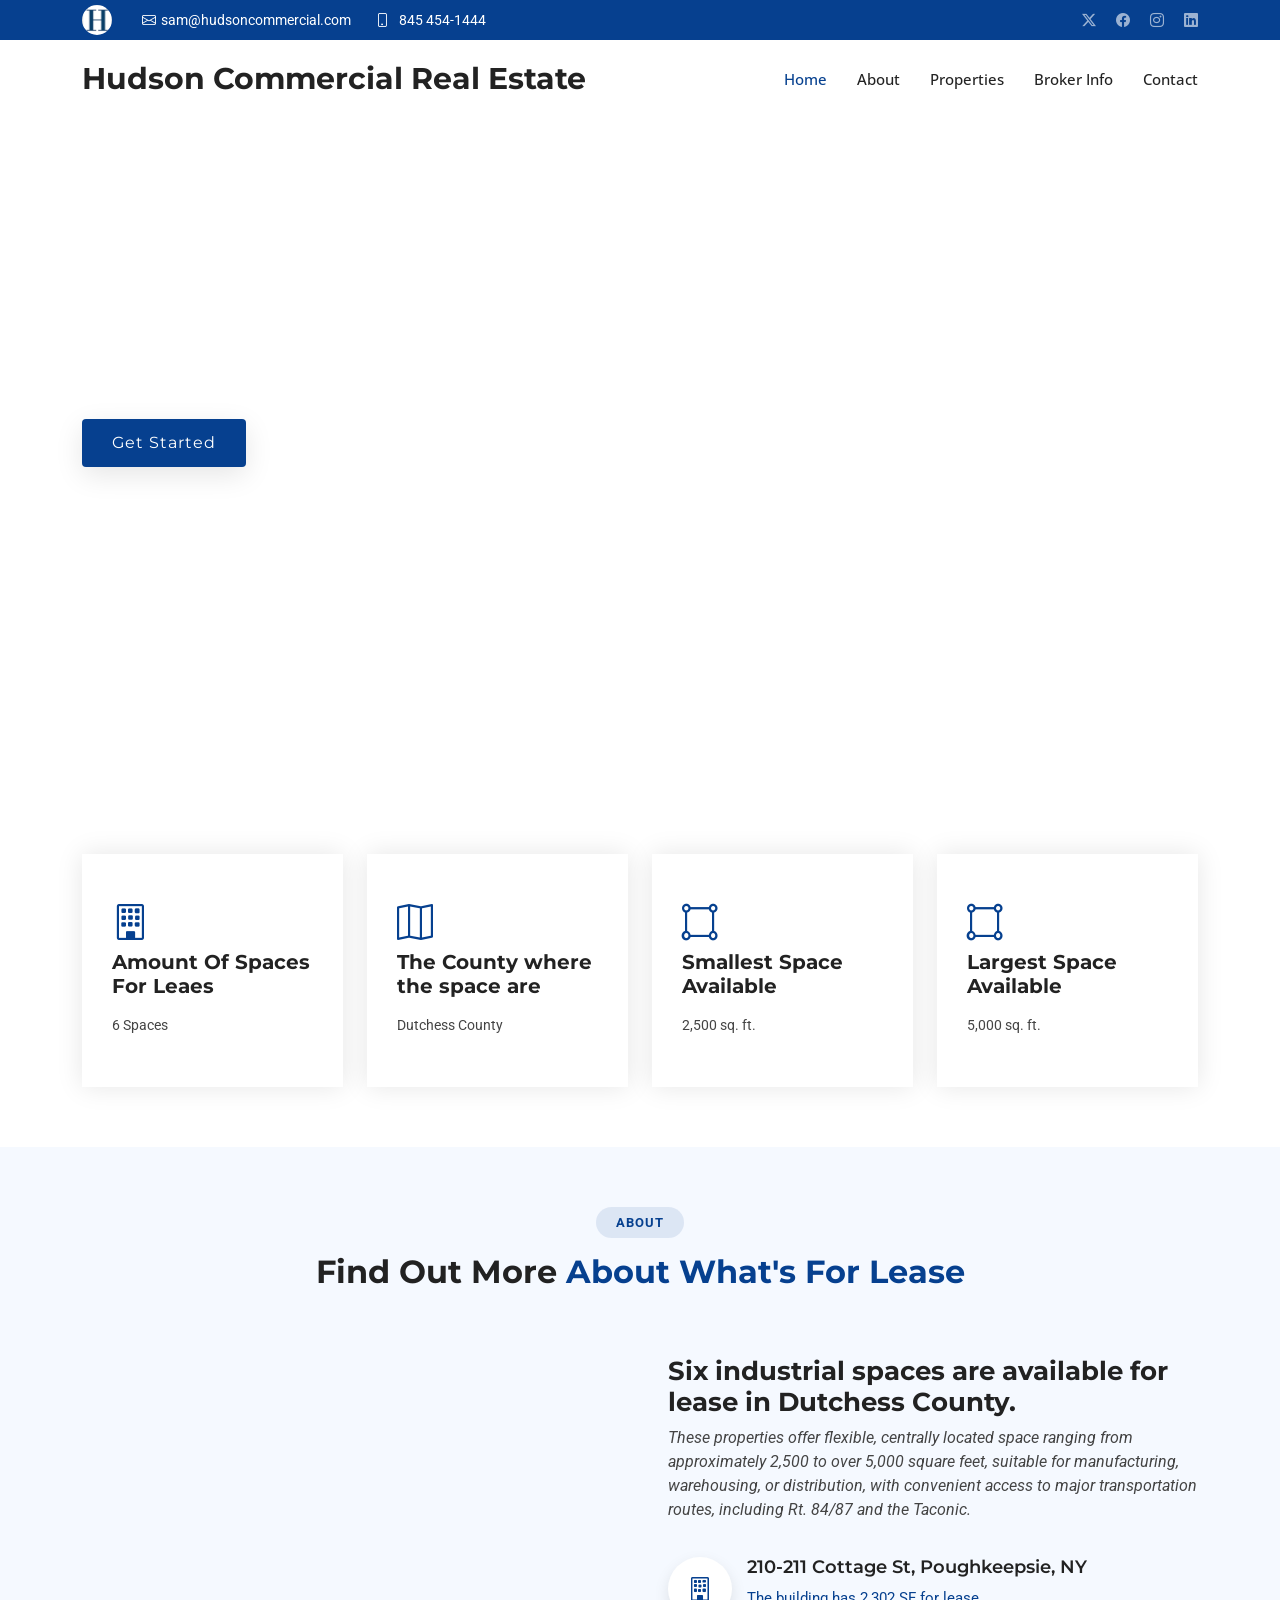
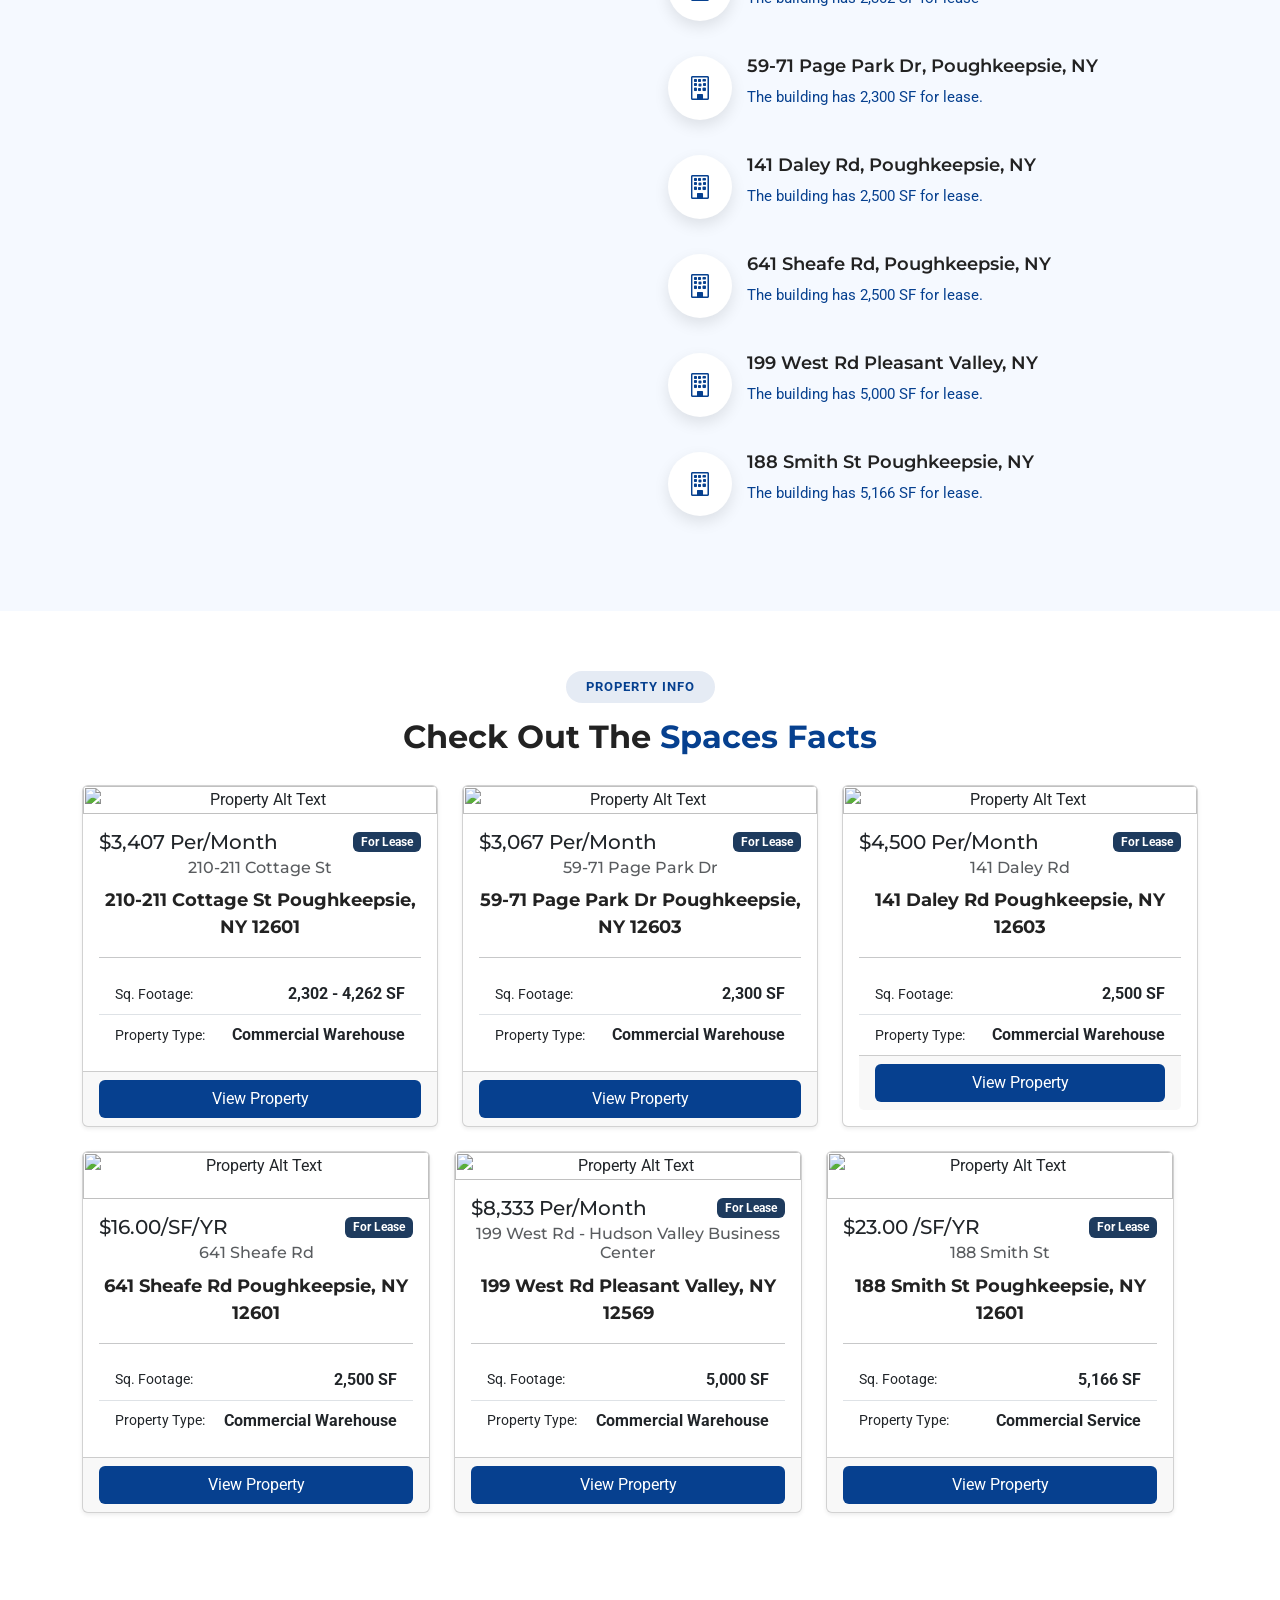
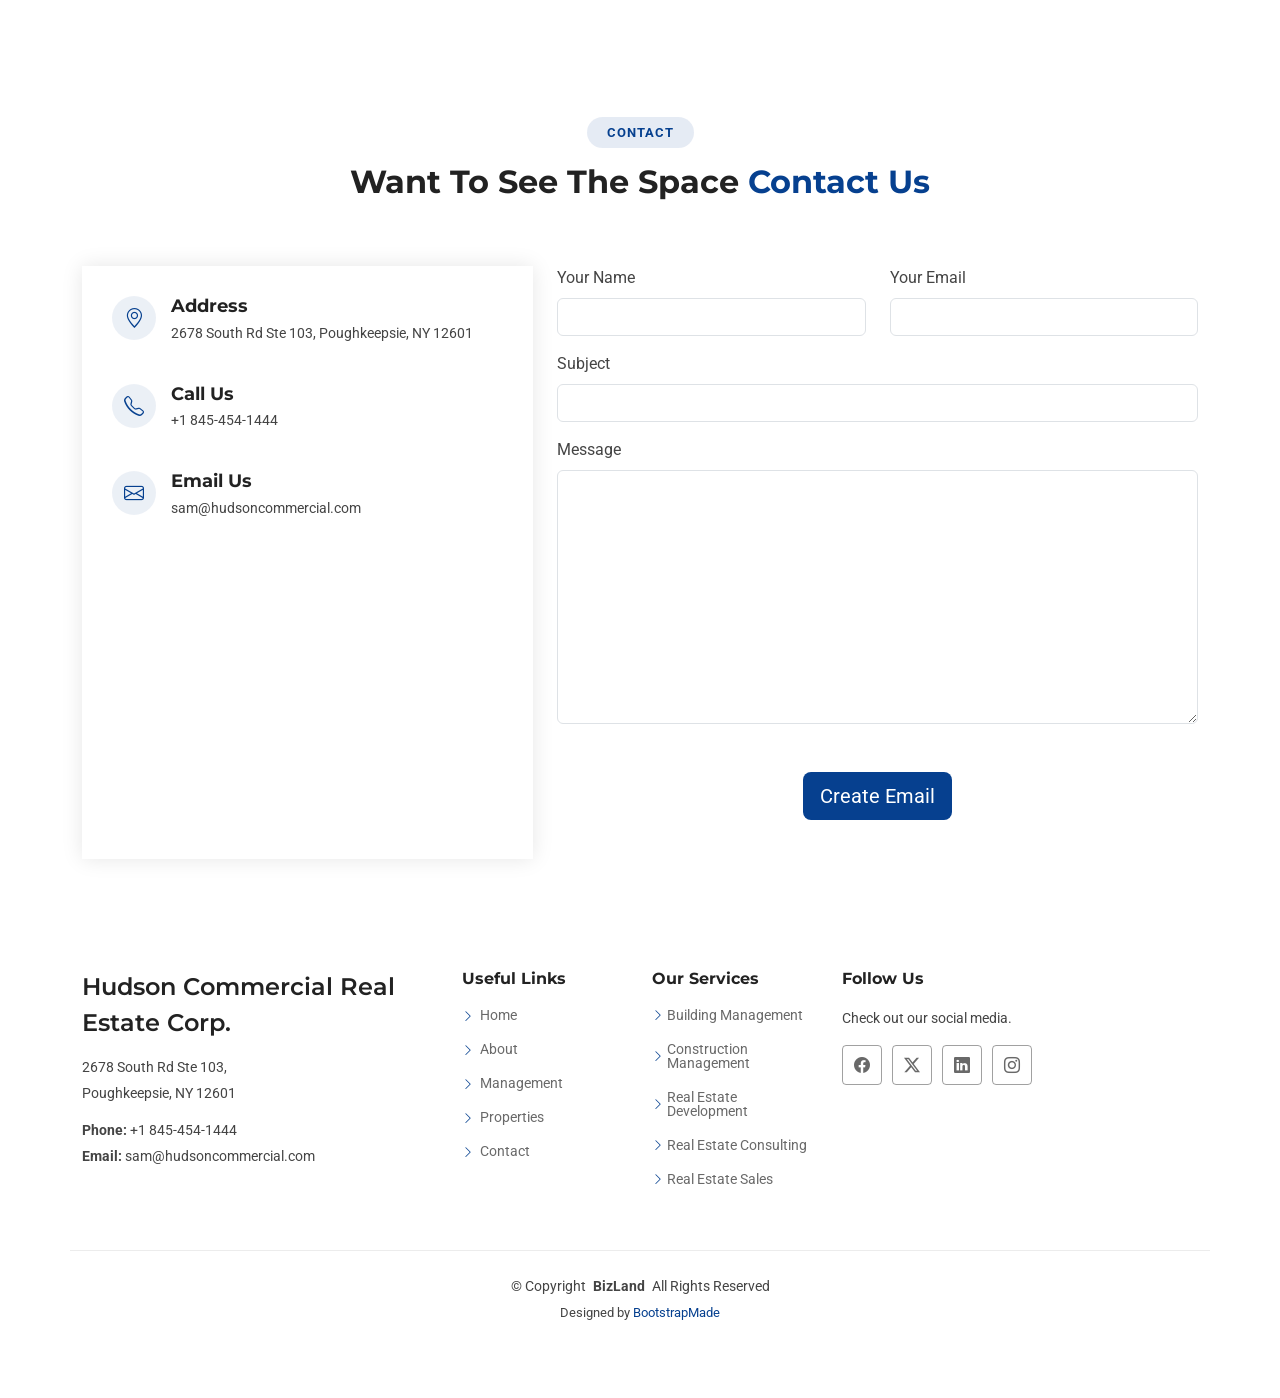
==== commit 9551d16e: "Update contact information and property listings" ====
--- a/index.html
+++ b/index.html
@@ -109,8 +109,8 @@
                      <!-- Your circular logo image -->
                      <img src="assets/img/hudson-logo.png" alt="Logo" class="rounded-circle navbar-logo">
                   </a>
-                  <i class="bi bi-envelope d-flex align-items-center"><a href="mailto:contact@example.com">sam@hudsoncommercial.com</a></i>
-                  <i class="bi bi-phone d-flex align-items-center ms-4"><span> 845 454-1444</span></i> 
+                  <i class="bi bi-envelope d-flex align-items-center"><a href="mailto:sam@hudsoncommercial.com">sam@hudsoncommercial.com</a></i>
+                  <i class="bi bi-phone d-flex align-items-center ms-4"><span><a href="tel:+1-845-454-1444"> 845 454-1444</a></span></i> 
                </div>
                <div class="social-links d-none d-md-flex align-items-center">
                   <a href="#" class="twitter"><i class="bi bi-twitter-x"></i></a>
@@ -132,7 +132,7 @@
                   <ul>
                      <li><a href="#hero" class="active">Home</a></li>
                      <li><a href="#about" class="">About</a></li>
-                     <li><a href="#services" class="">Properties</a></li>
+                     <li><a href="#properties" class="">Properties</a></li>
                      <li><a href="#contact">Broker Info</a></li>
                      <li><a href="https://hudsoncommercial.com/contact-us/">Contact</a></li>
                   </ul>
@@ -146,9 +146,8 @@
          <div class="iframe-wrapper iframe-wrapper-2" id="iframe-wrapper-2"><iframe src="https://www.google.com/maps/embed?pb=!1m18!1m12!1m3!1d3061.000473585792!2d-73.869902!3d41.687515!2m3!1f0!2f0!3f0!3m2!1i1024!2i768!4f13.1!3m3!1m2!1s0x89dd3fa36d5b34f7%3A0x848980ee70659f3c!2s59-71%20Page%20Park%20Dr%2C%20Poughkeepsie%2C%20NY%2012603!5e1!3m2!1sen!2sus!4v1775678125288!5m2!1sen!2sus" width="100%" height="450" style="border:0;" allowfullscreen="" loading="lazy" referrerpolicy="no-referrer-when-downgrade"> </iframe></div>
          <div class="iframe-wrapper iframe-wrapper-3" id="iframe-wrapper-3"><iframe src="https://www.google.com/maps/embed?pb=!1m18!1m12!1m3!1d3063.14643917421!2d-73.861043!3d41.64239149999999!2m3!1f0!2f0!3f0!3m2!1i1024!2i768!4f13.1!3m3!1m2!1s0x89dd3f4ba29a5469%3A0xeea9fef266dafb98!2s141%20Daley%20Rd%2C%20Poughkeepsie%2C%20NY%2012603!5e1!3m2!1sen!2sus!4v1775676896110!5m2!1sen!2sus" width="100%" height="450" style="border:0;" allowfullscreen="" loading="lazy" referrerpolicy="no-referrer-when-downgrade"> </iframe></div>
          <div class="iframe-wrapper iframe-wrapper-4" id="iframe-wrapper-4"><iframe src="https://www.google.com/maps/embed?pb=!1m18!1m12!1m3!1d3063.5856989203385!2d-73.92043009999999!3d41.633150199999996!2m3!1f0!2f0!3f0!3m2!1i1024!2i768!4f13.1!3m3!1m2!1s0x89dd3943888a9257%3A0x2d242b1c44c6fe84!2s641%20Sheafe%20Rd%2C%20Poughkeepsie%2C%20NY%2012601!5e1!3m2!1sen!2sus!4v1775679401184!5m2!1sen!2sus" width="100%" height="450" style="border:0;" allowfullscreen="" loading="lazy" referrerpolicy="no-referrer-when-downgrade"> </iframe></div>
-         <div class="iframe-wrapper iframe-wrapper-5" id="iframe-wrapper-5"></div>
-         <div class="iframe-wrapper iframe-wrapper-6" id="iframe-wrapper-6"><iframe src="https://www.google.com/maps/embed?pb=!1m18!1m12!1m3!1d3058.0861478057527!2d-73.84411759999999!3d41.7487311!2m3!1f0!2f0!3f0!3m2!1i1024!2i768!4f13.1!3m3!1m2!1s0x89dd152b63036137%3A0xfafc36930ddccd22!2s199%20W%20Rd%2C%20Pleasant%20Valley%2C%20NY%2012569!5e1!3m2!1sen!2sus!4v1775679539633!5m2!1sen!2sus" width="100%" height="450" style="border:0;" allowfullscreen="" loading="lazy" referrerpolicy="no-referrer-when-downgrade"> </iframe></div>
-         <div class="iframe-wrapper iframe-wrapper-7" id="iframe-wrapper-7"><iframe src="https://www.google.com/maps/embed?pb=!1m18!1m12!1m3!1d3059.9433695615894!2d-73.9117478!3d41.7097282!2m3!1f0!2f0!3f0!3m2!1i1024!2i768!4f13.1!3m3!1m2!1s0x89dd3e3e07d4f131%3A0x4b4c34282e385823!2s188%20Smith%20St%2C%20Poughkeepsie%2C%20NY%2012601!5e1!3m2!1sen!2sus!4v1775747627592!5m2!1sen!2sus" width="100%" height="450" style="border:0;" allowfullscreen="" loading="lazy" referrerpolicy="no-referrer-when-downgrade"> </iframe></div>
+         <div class="iframe-wrapper iframe-wrapper-5" id="iframe-wrapper-5"><iframe src="https://www.google.com/maps/embed?pb=!1m18!1m12!1m3!1d3058.0861478057527!2d-73.84411759999999!3d41.7487311!2m3!1f0!2f0!3f0!3m2!1i1024!2i768!4f13.1!3m3!1m2!1s0x89dd152b63036137%3A0xfafc36930ddccd22!2s199%20W%20Rd%2C%20Pleasant%20Valley%2C%20NY%2012569!5e1!3m2!1sen!2sus!4v1775679539633!5m2!1sen!2sus" width="100%" height="450" style="border:0;" allowfullscreen="" loading="lazy" referrerpolicy="no-referrer-when-downgrade"> </iframe></div>
+         <div class="iframe-wrapper iframe-wrapper-6" id="iframe-wrapper-6"><iframe src="https://www.google.com/maps/embed?pb=!1m18!1m12!1m3!1d3059.9433695615894!2d-73.9117478!3d41.7097282!2m3!1f0!2f0!3f0!3m2!1i1024!2i768!4f13.1!3m3!1m2!1s0x89dd3e3e07d4f131%3A0x4b4c34282e385823!2s188%20Smith%20St%2C%20Poughkeepsie%2C%20NY%2012601!5e1!3m2!1sen!2sus!4v1775747627592!5m2!1sen!2sus" width="100%" height="450" style="border:0;" allowfullscreen="" loading="lazy" referrerpolicy="no-referrer-when-downgrade"> </iframe></div>
       </div>
       <div class="images-container">
          <ul class="image-carousel-ul-1" style="display: none;">
@@ -171,12 +170,12 @@
             <li>https://ahprd1cdn.csgpimgs.com/i2/ImwI_1AhLgUgXvNW4Z9T6J8dgHGnA-cSgDVrffLQvPA/116/image.jpg</li>
             <li>https://ahprd1cdn.csgpimgs.com/i2/SNzw0llweQvYObghaAS8Smqyy3SYS7PFJlpmCrlKXxA/116/image.jpg</li>
          </ul>
-         <ul class="image-carousel-ul-6" style="display: none;">
+         <ul class="image-carousel-ul-5" style="display: none;">
             <li>https://ahprd1cdn.csgpimgs.com/i2/rIwuqyXby-SIJmEpJfGdt4RLEw8y11_Y4O1RfsCxRZM/116/image.jpg</li>
             <li>https://ahprd1cdn.csgpimgs.com/i2/Q6kRyvmHsiBzavv6RWt7I8e3FkKjJXrkjgzHj17KbOg/116/image.jpg</li>
             <li>https://ahprd1cdn.csgpimgs.com/i2/OcvTzRtaAtm4kW-PC4L4R8Q6pW7H0JbILIBCVP5Zahc/116/image.jpg</li>
          </ul>
-         <ul class="image-carousel-ul-7" style="display: none;">
+         <ul class="image-carousel-ul-6" style="display: none;">
             <li>https://ahprd1cdn.csgpimgs.com/i2/ZIwTBERGWwepySC6AuTWBY2Ad0F1JDrnmL4-8EE7mVM/116/image.jpg</li>
             <li>https://ahprd1cdn.csgpimgs.com/i2/6bi3Af6H5d0diRNvDKYJHGyUMtW8oQYz5fZuhV8tDTE/116/image.jpg</li>
             <li>https://ahprd1cdn.csgpimgs.com/i2/NECBscnmFGNXvLIsRT6YMB65DFAOrVWeDj1yxosEfBQ/116/image.jpg</li>
@@ -262,56 +261,67 @@
                               These properties offer flexible, centrally located space ranging from approximately 2,500 to over 5,000 square feet, suitable for manufacturing, warehousing, or distribution, with convenient access to major transportation routes, including Rt. 84/87 and the Taconic. 
                            </p>
                            <ul>
-                              <li>
-                                 <i class="bi bi-building"></i>
-                                 <div>
-                                    <h4>210-211 Cottage St, Poughkeepsie, NY  </h4>
-                                    <p>The building has a space that is 4,262 SF.</p>
-                                 </div>
-                              </li>
-                              <li>
-                                 <i class="bi bi-building"></i>
-                                 <div>
-                                    <h4>188 Smith St Poughkeepsie, NY</h4>
-                                    <p>The building has 5,166 SF for lease.</p>
-                                 </div>
-                              </li>
-                              <li>
-                                 <i class="bi bi-building"></i>
-                                 <div>
-                                    <h4>199 West Rd Pleasant Valley, NY </h4>
-                                    <p> 
-                                       The building has 5,000 SF for lease.
-                                    </p>
-                                 </div>
-                              </li>
-                              <li>
-                                 <i class="bi bi-building"></i>
-                                 <div>
-                                    <h4>141 Daley Rd, Poughkeepsie, NY </h4>
-                                    <p> 
-                                       The building has 2,500 SF for lease.
-                                    </p>
-                                 </div>
-                              </li>
-                              <li>
-                                 <i class="bi bi-building"></i>
-                                 <div>
-                                    <h4>641 Sheafe Rd, Poughkeepsie, NY </h4>
-                                    <p> 
-                                       The building has 2,500 SF for lease.
-                                    </p>
-                                 </div>
-                              </li>
-                              <li>
-                                 <i class="bi bi-building"></i>
-                                 <div>
-                                    <h4>59-71 Page Park Dr, Poughkeepsie, NY </h4>
-                                    <p> 
-                                       The building has 2,300  SF for lease.
-                                    </p>
-                                 </div>
-                              </li>
+                              <a href="" data-target-class="card-1" class="trigger">
+                                 <li>
+                                    <i class="bi bi-building"></i>
+                                    <div>
+                                       <h4>210-211 Cottage St, Poughkeepsie, NY  </h4>
+                                       <p>The building has 2,302 SF for lease</p>
+                                    </div>
+                                 </li>
+                              </a>
+                              <a href="" data-target-class="card-2" class="trigger">
+                                 <li>
+                                    <i class="bi bi-building"></i>
+                                    <div>
+                                       <h4>59-71 Page Park Dr, Poughkeepsie, NY </h4>
+                                       <p> 
+                                          The building has 2,300  SF for lease.
+                                       </p>
+                                    </div>
+                                 </li>
+                              </a>
+                              <a href="" data-target-class="card-3" class="trigger">
+                                 <li>
+                                    <i class="bi bi-building"></i>
+                                    <div>
+                                       <h4>141 Daley Rd, Poughkeepsie, NY </h4>
+                                       <p> 
+                                          The building has 2,500 SF for lease.
+                                       </p>
+                                    </div>
+                                 </li>
+                              <a href="" data-target-class="card-4 " class="trigger">
+                                 <li>
+                                    <i class="bi bi-building"></i>
+                                    <div>
+                                       <h4>641 Sheafe Rd, Poughkeepsie, NY </h4>
+                                       <p> 
+                                          The building has 2,500 SF for lease.
+                                       </p>
+                                    </div>
+                                 </li>
+                              </a>
+                              <a href="" data-target-class="card-6" class="trigger">
+                                 <li>
+                                    <i class="bi bi-building"></i>
+                                    <div>
+                                       <h4>199 West Rd Pleasant Valley, NY </h4>
+                                       <p> 
+                                          The building has 5,000 SF for lease.
+                                       </p>
+                                    </div>
+                                 </li>
+                              </a>
+                              <a href="" data-target-class="card-5" class="trigger">
+                                 <li>
+                                    <i class="bi bi-building"></i>
+                                    <div>
+                                       <h4>188 Smith St Poughkeepsie, NY</h4>
+                                       <p>The building has 5,166 SF for lease.</p>
+                                    </div>
+                                 </li>
+                              </a>
                            </ul>
                         </div>
                      </div>
@@ -321,7 +331,7 @@
       </div>
       </div>
       <!-- Services Section -->
-      <section id="services" class="services section">
+      <section id="properties" class="services section">
       <!-- Section Title -->
       <div class="container section-title mb-4 card-container aos-init aos-animate" data-aos="fade-up" id="property-cards-container">
       <h2>Property info</h2>
@@ -439,7 +449,7 @@
       <small>Property Type:</small>
       <strong>Commercial Warehouse</strong>
       </li>
-      </ul>
+      </ul
       </div>
       <!-- Card Footer / Action Button -->
       <div class="card-footer">
@@ -526,13 +536,13 @@
       </div>
       <!-- Card Footer / Action Button -->
       <div class="card-footer">
-      <a href="#" class="btn theam-background text-white w-100" data-bs-toggle="modal" data-bs-target="#myLargeModal" data-target="#myLargeModal" data-street-address="199 West Rd - Hudson Valley Business Center Pleasant Valley, NY 12569" data-building-name="199 West Rd - Hudson Valley Business Center" data-property-type="Warehouse" data-price="$8,333 per month" data-description="The property is 199 West Rd - Hudson Valley Business Center, a Warehouse building located in Fishkill Submarket. The buildings location is 199 West Rd - Hudson Valley Business Center Pleasant Valley, NY 12569. This is a Warehouse building that sits on a 4.99 AC Lot and was built in 1979 / 2007. What is available to lease at this location is 5,000 SF. The max amount of space you can lease here would be 10,000 SF. The onwers are asking for rent $8,333 per month." data-year-built="5,000 - 10,000" data-zoning="OI" data-square-feet="5,000 SF" data-smallest-space="5,000 SF" data-lease-type="Triple Net" data-drive-ins="None" data-land-acres="4.99 AC" data-property-county="Fishkill Submarket" data-property-map="iframe-wrapper-6" data-modal-images="image-carousel-ul-6"> View Property</a>
+      <a href="#" class="btn theam-background text-white w-100" data-bs-toggle="modal" data-bs-target="#myLargeModal" data-target="#myLargeModal" data-street-address="199 West Rd - Hudson Valley Business Center Pleasant Valley, NY 12569" data-building-name="199 West Rd - Hudson Valley Business Center" data-property-type="Warehouse" data-price="$8,333 per month" data-description="The property is 199 West Rd - Hudson Valley Business Center, a Warehouse building located in Fishkill Submarket. The buildings location is 199 West Rd - Hudson Valley Business Center Pleasant Valley, NY 12569. This is a Warehouse building that sits on a 4.99 AC Lot and was built in 1979 / 2007. What is available to lease at this location is 5,000 SF. The max amount of space you can lease here would be 10,000 SF. The onwers are asking for rent $8,333 per month." data-year-built="5,000 - 10,000" data-zoning="OI" data-square-feet="5,000 SF" data-smallest-space="5,000 SF" data-lease-type="Triple Net" data-drive-ins="None" data-land-acres="4.99 AC" data-property-county="Fishkill Submarket" data-property-map="iframe-wrapper-5" data-modal-images="image-carousel-ul-5"> View Property</a>
       </div>
       </div>
       </div>
       <!-- End Service Item -->
       <div class="col-lg-4 col-md-6 aos-init aos-animate" data-aos="fade-up" data-aos-delay="500">
-      <div class="card h-100 shadow-sm card-7" id="card-7">
+      <div class="card h-100 shadow-sm card-5" id="card-5">
       <!-- Property Image -->
       <img src="https://ahprd1cdn.csgpimgs.com/i2/ZIwTBERGWwepySC6AuTWBY2Ad0F1JDrnmL4-8EE7mVM/116/image.jpg" class="card-img-top" alt="Property Alt Text">
       <div class="">
@@ -566,7 +576,7 @@
       </div>
       <!-- Card Footer / Action Button -->
       <div class="card-footer">
-      <a href="#" class="btn theam-background text-white w-100" data-bs-toggle="modal" data-bs-target="#myLargeModal" data-target="#myLargeModal" data-street-address="188 Smith St Poughkeepsie, NY 12601" data-building-name="188 Smith St" data-property-type="Service" data-price="$9,902 per month" data-description="The property is 188 Smith St, a Service building located in Fishkill Submarket. The buildings location is 188 Smith St Poughkeepsie, NY 12601. This is a Service building that sits on a 0.57 AC Lot and was built in 1910. What is available to lease at this location is 5,166 SF. The max amount of space you can lease here would be 5,166 SF. The onwers are asking for rent $9,902 per month." data-year-built="1910" data-zoning="C-1" data-square-feet="5,166 SF" data-smallest-space="5,166 SF" data-lease-type="Plus Utilities" data-drive-ins="4 tot." data-land-acres="0.57 AC" data-property-county="Fishkill Submarket" data-property-map="iframe-wrapper-7" data-modal-images="image-carousel-ul-7"> View Property</a>
+      <a href="#" class="btn theam-background text-white w-100" data-bs-toggle="modal" data-bs-target="#myLargeModal" data-target="#myLargeModal" data-street-address="188 Smith St Poughkeepsie, NY 12601" data-building-name="188 Smith St" data-property-type="Service" data-price="$9,902 per month" data-description="The property is 188 Smith St, a Service building located in Fishkill Submarket. The buildings location is 188 Smith St Poughkeepsie, NY 12601. This is a Service building that sits on a 0.57 AC Lot and was built in 1910. What is available to lease at this location is 5,166 SF. The max amount of space you can lease here would be 5,166 SF. The onwers are asking for rent $9,902 per month." data-year-built="1910" data-zoning="C-1" data-square-feet="5,166 SF" data-smallest-space="5,166 SF" data-lease-type="Plus Utilities" data-drive-ins="4 tot." data-land-acres="0.57 AC" data-property-county="Fishkill Submarket" data-property-map="iframe-wrapper-6" data-modal-images="image-carousel-ul-6"> View Property</a>
       </div>
       </div>
       </div>
@@ -670,7 +680,7 @@
                </div>
                <div class="col-lg-4 col-md-12">
                   <h4>Follow Us</h4>
-                  <p>Check out our social media pages.</p>
+                  <p>Check out our social media.</p>
                   <div class="social-links d-flex">
                      <a href="https://www.facebook.com/Hudson-Commercial-Real-Estate-Corp-111074927066980/?view_public_for=111074927066980/"><i class="bi bi-facebook"></i></a>
                      <a href="https://twitter.com/noah15977842"><i class="bi bi-twitter-x"></i></a>
@@ -941,7 +951,21 @@
                });
             });
             
-            // Start of add another property function 
+            
+            
+            
+            
+            
+            
+            
+            
+               
+            
+            
+            
+            
+            
+            
             function sendEmail() {
             // 1. Get input values
             var name = document.getElementById("name").value;
@@ -957,38 +981,153 @@
             "?subject=" + encodeURIComponent(subject) + 
             "&body=" + encodeURIComponent(body);
             
-          
-
-
-
-
-
-
-
-
-
-
-
-
-
-
-
-
-
-
-
-              } 
-
+            }    
+            
+            
+            
+            
+            
+            
+            
+            
+            
+            
+            
+            
+            
+            
+            
+            
+            
+            
+            
+            
+            // 1. Select all your trigger links (e.g., <a class="trigger" data-target-class="card-1">)
+            const triggerLinks = document.querySelectorAll('.trigger');
+            
+            // 2. Add the click event listener to each link
+            triggerLinks.forEach(link => {
+            link.addEventListener('click', function(event) {
+            // Prevent default anchor behavior
+            event.preventDefault(); 
+            
+            // Get class name from data-target-class of the clicked link
+            const className = event.currentTarget.dataset.targetClass;
+            
+            // Find the specific card div with that class name
+            const targetDiv = document.querySelector('.' + className);
+            
+            // Send the specific card to your function
+            if (targetDiv) {
+            sendPropertyDetails(targetDiv);
+            }
+            });
+            });
+            
+            
+            
+            function sendPropertyDetails(cardElement) {
+            const params = new URLSearchParams();
+            
+            
+            
+            
+            
+            
+            const element = cardElement
+            
+            
+            
+            
+            
+            
+            
+            // Assuming 'element' is the parent <div>
+            const link = element.querySelector('a.btn');
+            const dataPrice = link.getAttribute('data-price');
+            
+            const buildingName = link.getAttribute('data-building-name'); 
+            
+            
+            
+            
+            
+            const dataPropertyType = link.getAttribute('data-property-type'); 
+            
+            
+            const dataDescription = link.getAttribute('data-description'); 
+            
+            
+            
+            
+            
+            const dataStreetAddress = link.getAttribute('data-street-address');  
+            
+            
+            
+            
+            
+            const dataSquareFeet = link.getAttribute('data-smallest-space'); 
+            
+            
+            
+            
+            
+            const dataModalImages = link.getAttribute('data-modal-images');   
+            
+            
+            
+            console.log(dataPrice);
+            
+            
+            params.append('size', dataSquareFeet); 
+            params.append('rate', dataPrice );
+            
+            params.append('name', buildingName);
+            
+            params.append('description', dataDescription);
+            
+            
+            
+            
+            
+            
+            
+            
+            
+            
+            
+            
+            
+            console.log(dataModalImages);
+            
+            // 3. Get 3 Images from a separate UL
+            // Use querySelectorAll to get all LI, not just the first one
+            const imageListItems = document.querySelectorAll(`ul.${dataModalImages} li`);
+            
+            // Loop through the NodeList
+            imageListItems.forEach((li, index) => {
+            console.log(li)  // Assuming the image is inside the LI, find the img tag
+            const img = li.textContent.trim(); 
+            
+            if (img) {
+            // Append to params only if image exists
+            params.append(`img${index + 1}`, img);
+            }
+            });
+            
+            // 4. Send to Information Page
+            window.location.href = `property-info.html?${params.toString()}`;
+            }
+            
+            
+            
+            
+            
+            
             
             
          </script>
-      
-      </div>
-   
-
-
+      </div>
    </body>
-
-
-
 </html>
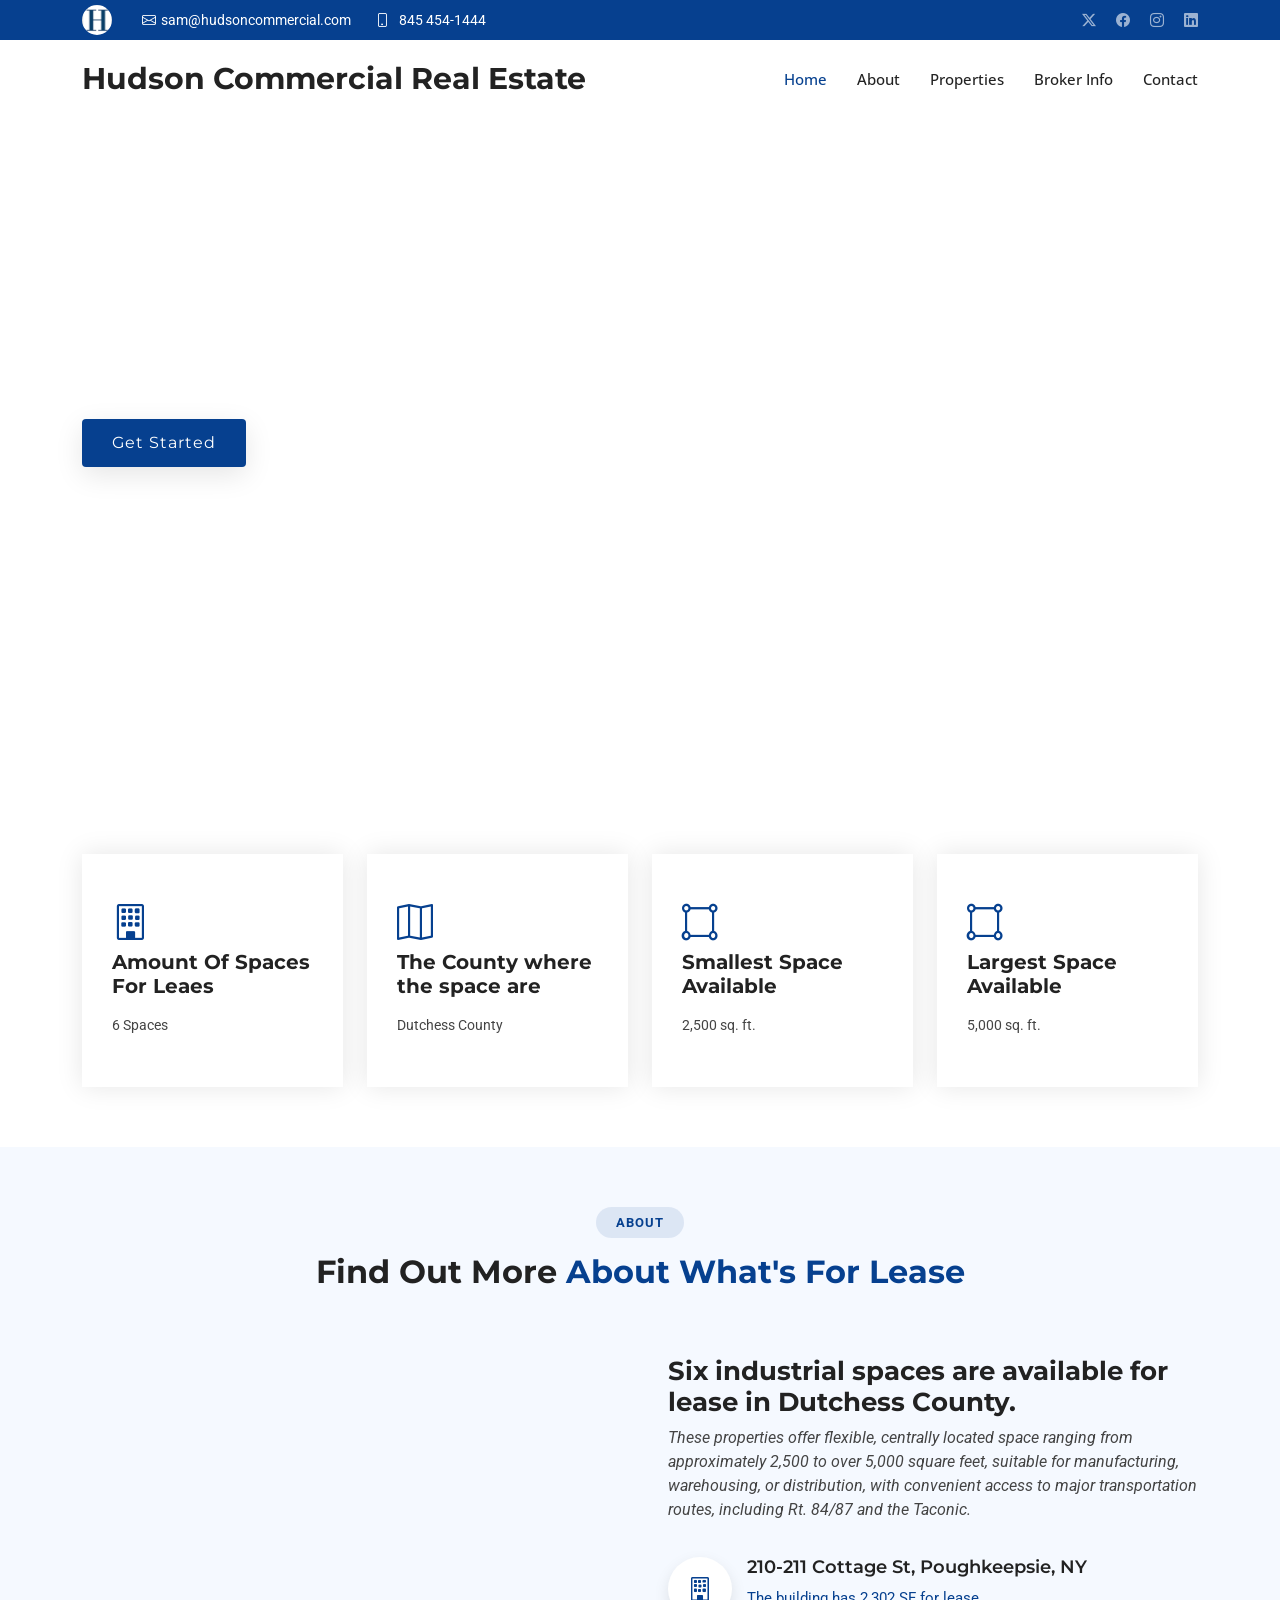
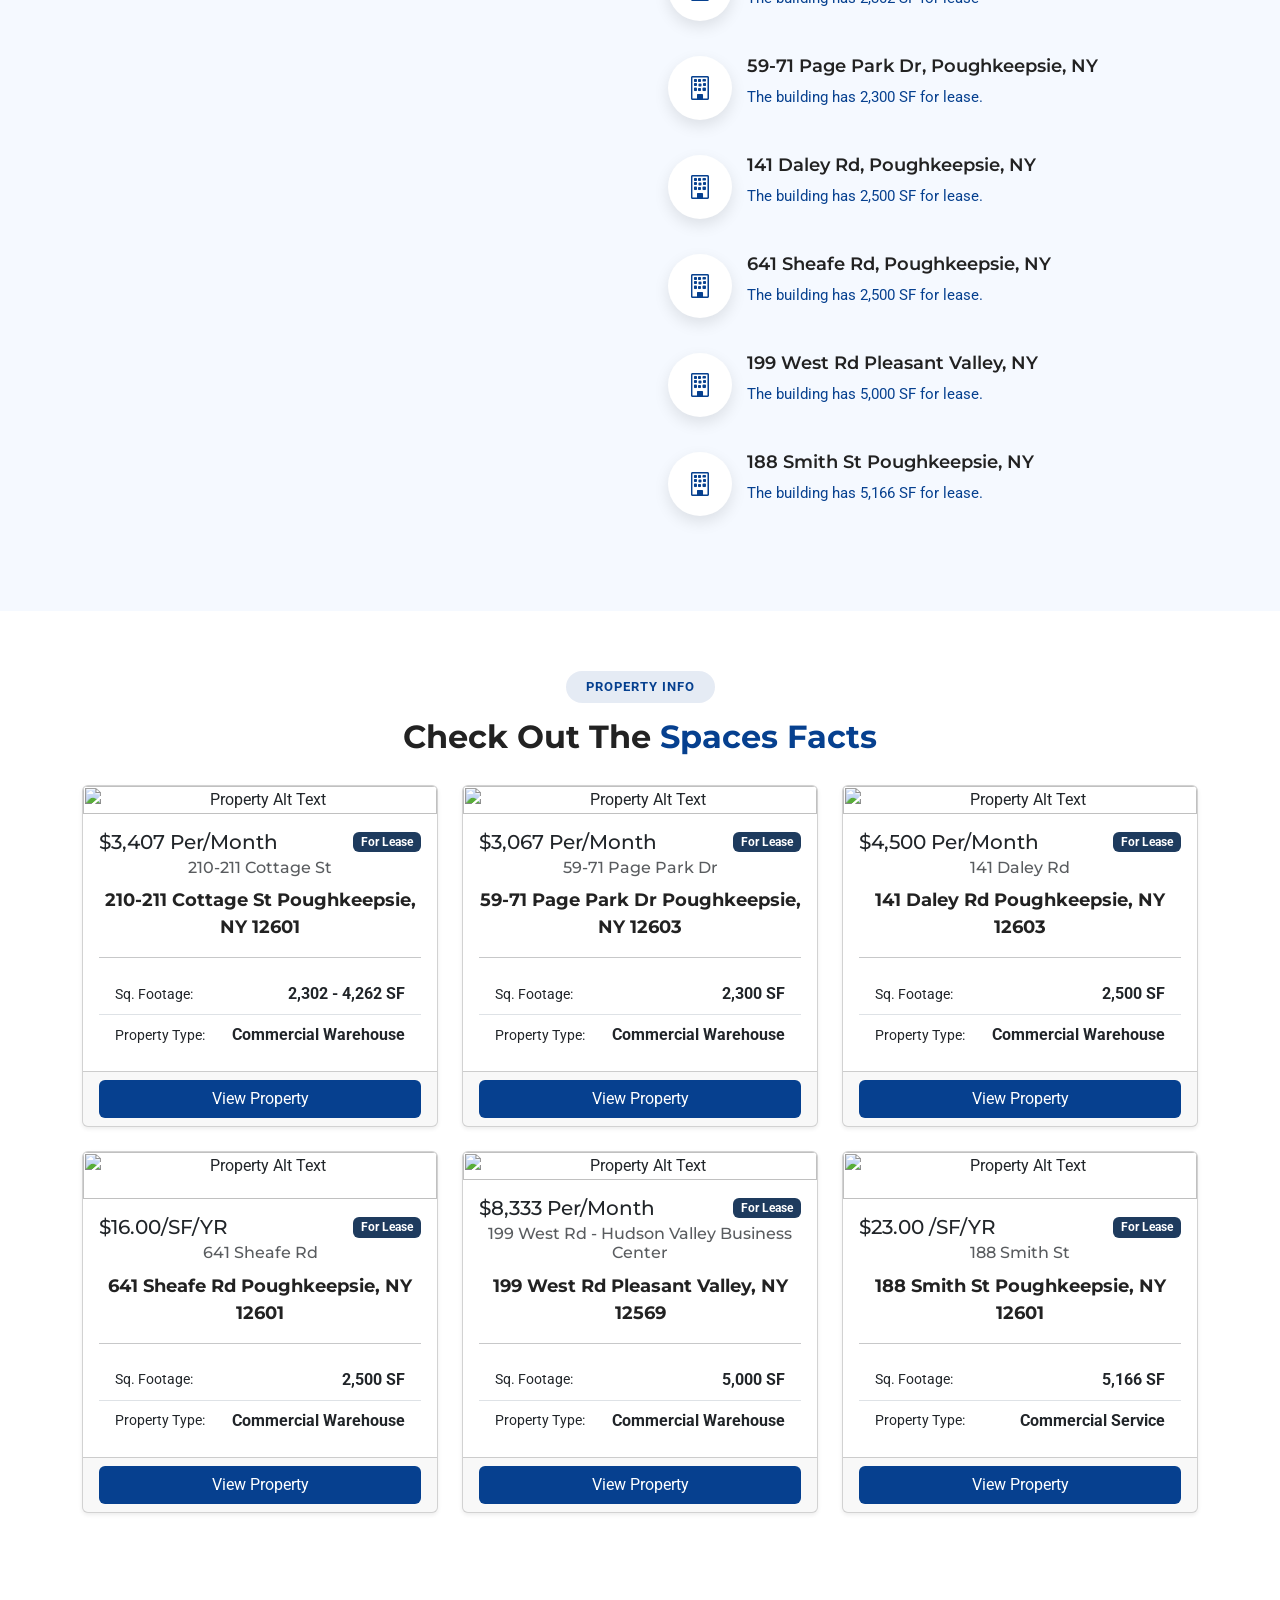
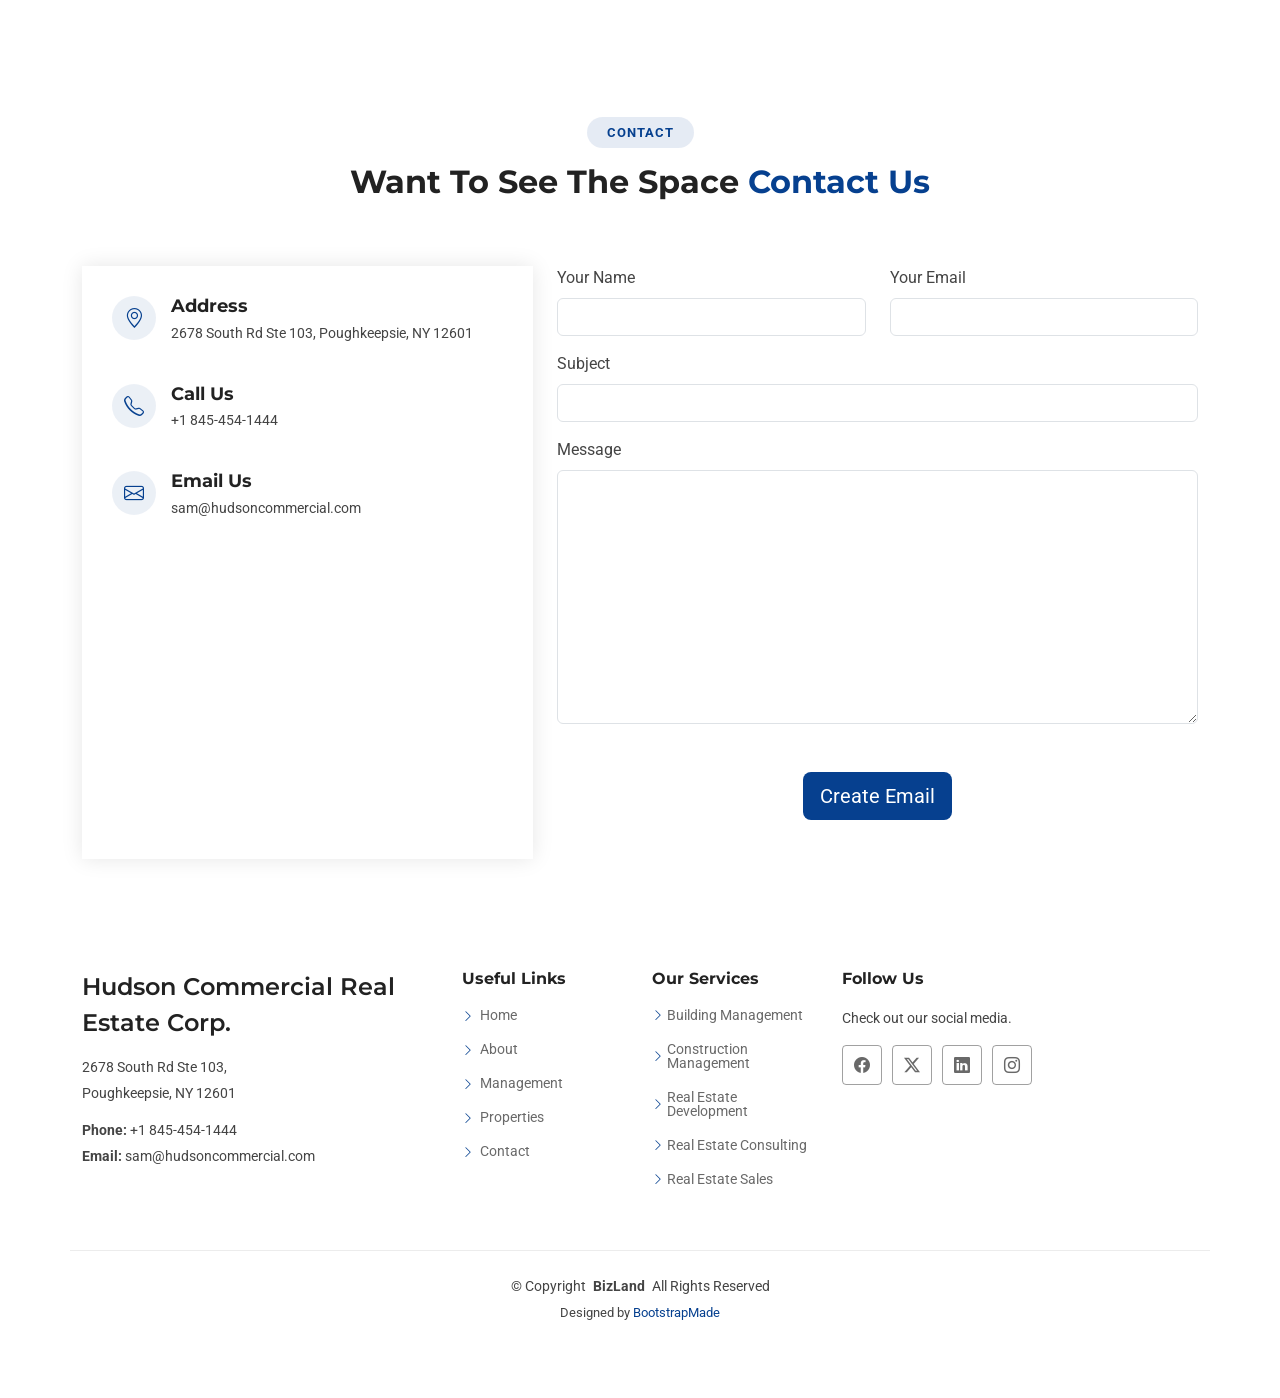
==== commit 3d1b3503: "Fix header class and card component structure Updated header class and added missing closing tag in " ====
--- a/index.html
+++ b/index.html
@@ -98,11 +98,19 @@
          /* Optional: Add some margin between paragraphs */
          margin-bottom: 10px; font-size: 18px;
          }
+    
       </style>
+ 
+
+
    </head>
    <body class="index-page" data-aos-easing="ease-in-out" data-aos-duration="600" data-aos-delay="0" style="">
-      <header id="header" class="header sticky-top" style="">
+      <header id="header" class="header sticky-top theam-background" >
+       
          <div class="topbar d-flex align-items-center theam-background">
+           
+
+
             <div class="container d-flex justify-content-center justify-content-md-between">
                <div class="contact-info d-flex align-items-center">
                   <a class="navbar-brand" href="#">
@@ -411,6 +419,7 @@
       </li>
       </ul>
       </div>
+    
       <!-- Card Footer / Action Button -->
       <div class="card-footer">
       <a href="#" class="btn theam-background text-white w-100" data-bs-toggle="modal" data-bs-target="#myLargeModal" data-target="#myLargeModal" data-street-address="59-71 Page Park Dr Poughkeepsie, NY 12603" data-building-name="59-71 Page Park Dr" data-property-type="Warehouse" data-price="$3,407 per month" data-description="The property is 59-71 Page Park Dr, a Warehouse building located in Fishkill Submarket. The buildings location is 59-71 Page Park Dr Poughkeepsie, NY 12603. This is a Warehouse building that sits on a 2.2 AC Lot and was built in 1962. What is available to lease at this location is 2,300 SF. The max amount of space you can lease here would be 6,236 SF. The onwers are asking for rent $3,067 per month" data-year-built="1962" data-zoning="IH" data-square-feet="2,300 SF" data-smallest-space="2,260 SF" data-lease-type="Modified Gross" data-drive-ins="2 tot." data-land-acres="2.20 AC" data-property-county="Fishkill Submarket" data-property-map="iframe-wrapper-2" data-modal-images="image-carousel-ul-2"> View Property</a>
@@ -418,47 +427,75 @@
       </div>
       </div>
       <!-- End Service Item -->
-      <div class="col-lg-4 col-md-6 aos-init aos-animate" data-aos="fade-up" data-aos-delay="500">
-      <div class="card h-100 shadow-sm card-3" id="card-3">
-      <!-- Property Image -->
-      <img src="https://ahprd1cdn.csgpimgs.com/i2/YgAiqptpr4pjtHTENX58vfKWBln6x2o9dJBPz8ZYHjI/116/image.jpg" class="card-img-top" alt="Property Alt Text">
-      <div class="">
-      <i class=""></i>       
-      </div>
-      <!-- Card Body Content -->
-      <div class="card-body">
-      <!-- Price and Property Type -->
-      <div class="d-flex justify-content-between align-items-center mb-2">
-      <h5 class="card-title mb-0">$4,500 Per/Month</h5>
-      <span class="badge hudson-background text-white">For Lease</span>
-      </div>
-      <!-- Property Title/Name -->
-      <h6 class="card-subtitle mb-2 text-muted">141 Daley Rd</h6>
-      <!-- Location -->
-      <p class="card-text card-pargh">
-      <i class="fas fa-map-marker-alt"></i> 141 Daley Rd Poughkeepsie, NY 12603
-      </p>
-      <hr>
-      <!-- Key Specs -->
-      <ul class="list-group list-group-flush">
-      <li class="list-group-item d-flex justify-content-between align-items-center">
-      <small>Sq. Footage:</small>
-      <strong>2,500 SF </strong>  
-      </li>
-      <li class="list-group-item d-flex justify-content-between align-items-center">
-      <small>Property Type:</small>
-      <strong>Commercial Warehouse</strong>
-      </li>
-      </ul
-      </div>
-      <!-- Card Footer / Action Button -->
-      <div class="card-footer">
-      <a href="#" class="btn theam-background text-white w-100" data-bs-toggle="modal" data-bs-target="#myLargeModal" data-target="#myLargeModal" data-street-address="141 Daley Rd Poughkeepsie, NY 12603" data-building-name="141 Daley Rd" data-property-type="Warehouse" data-price="$4,500 per month" data-description="The property is 141 Daley Rd, a Warehouse building located in Fishkill Submarket. The buildings location is 141 Daley Rd Poughkeepsie, NY 12603. This is a Warehouse building that sits on a 1.35 AC Lot and was built in 1980. What is available to lease at this location is 2,500 SF. The max amount of space you can lease here would be 2,500 SF. The onwers are asking for rent $4,500 Per Month" data-year-built="1980" data-zoning="C1" data-square-feet="2,500 SF" data-smallest-space="2,500 SF" data-lease-type="TBD" data-drive-ins="None" data-land-acres="1.35 AC" data-property-county="Fishkill Submarket" data-property-map="iframe-wrapper-3" data-modal-images="image-carousel-ul-3"> View Property</a>
-      </div>
-      </div>
-      </div>
-      <!-- End Service Item -->
-      </div>
+     
+<div class="col-lg-4 col-md-6 aos-init aos-animate" data-aos="fade-up" data-aos-delay="500">
+    <div class="card h-100 shadow-sm card-3" id="card-3">
+        <!-- Property Image -->
+        <img src="https://ahprd1cdn.csgpimgs.com/i2/YgAiqptpr4pjtHTENX58vfKWBln6x2o9dJBPz8ZYHjI/116/image.jpg" class="card-img-top" alt="Property Alt Text">
+
+        <!-- Card Body Content -->
+        <div class="card-body">
+            <!-- Price and Property Type -->
+            <div class="d-flex justify-content-between align-items-center mb-2">
+                <h5 class="card-title mb-0">$4,500 Per/Month</h5>
+                <span class="badge hudson-background text-white">For Lease</span>
+            </div>
+
+            <!-- Property Title/Name -->
+            <h6 class="card-subtitle mb-2 text-muted">141 Daley Rd</h6>
+
+            <!-- Location -->
+            <p class="card-text card-pargh">
+                <i class="fas fa-map-marker-alt"></i> 141 Daley Rd Poughkeepsie, NY 12603
+            </p>
+            <hr>
+
+            <!-- Key Specs -->
+            <ul class="list-group list-group-flush">
+                <li class="list-group-item d-flex justify-content-between align-items-center">
+                    <small>Sq. Footage:</small>
+                    <strong>2,500 SF </strong>
+                </li>
+                <li class="list-group-item d-flex justify-content-between align-items-center">
+                    <small>Property Type:</small>
+                    <strong>Commercial Warehouse</strong>
+                </li>
+            </ul> <!-- FIXED: Added the missing '>' here -->
+        </div>
+
+        <!-- Card Footer / Action Button -->
+        
+        <div class="card-footer">
+            <a href="#" class="btn theam-background text-white w-100" 
+               data-bs-toggle="modal" 
+               data-bs-target="#myLargeModal" 
+               data-target="#myLargeModal" 
+               data-street-address="141 Daley Rd Poughkeepsie, NY 12603" 
+               data-building-name="141 Daley Rd" 
+               data-property-type="Warehouse" 
+               data-price="$4,500 per month" 
+               data-description="The property is 141 Daley Rd, a Warehouse building located in Fishkill Submarket..." 
+               data-year-built="1980" 
+               data-zoning="C1" 
+               data-square-feet="2,500 SF" 
+               data-smallest-space="2,500 SF" 
+               data-lease-type="TBD" 
+               data-drive-ins="None" 
+               data-land-acres="1.35 AC" 
+               data-property-county="Fishkill Submarket" 
+               data-property-map="iframe-wrapper-3" 
+               data-modal-images="image-carousel-ul-3">
+               View Property
+            </a>
+        </div>
+    </div>
+</div>
+  
+
+  </div>
+     
+     
+
       <div class="row mt-4 property-row">
       <div class="col-lg-4 col-md-6 aos-init aos-animate" data-aos="fade-up" data-aos-delay="500">
       <div class="card h-100 shadow-sm card-4" id="card-4">
@@ -581,9 +618,19 @@
       </div>
       </div>
       </div>
-      </div>
+     
+
+
+    
+      
+
       <!-- End Section Title -->
       <div class="container mt-4">
+     
+
+
+
+
       <div class="row gy-4">
       </div>
       </div>
@@ -1124,10 +1171,8 @@
             
             
             
-            
-            
-            
-         </script>
+      
+       </script>
       </div>
    </body>
 </html>
